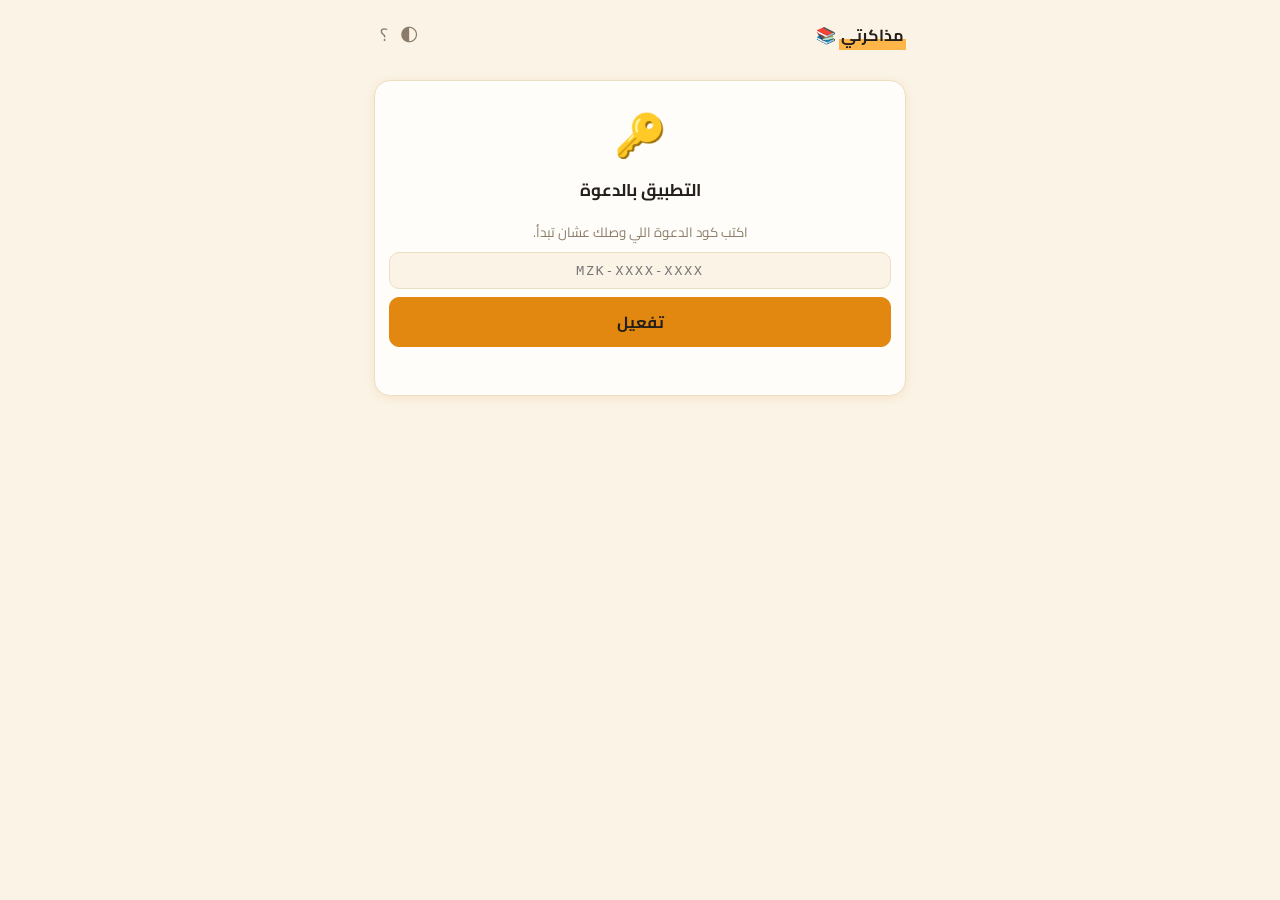
==== index.html @ 4771f520 "Rename index-10-fixed2-corrected.html to index.html" ====
<!DOCTYPE html><html lang="ar" dir="rtl"><head><meta charset="utf-8">
<meta name="viewport" content="width=device-width, initial-scale=1, viewport-fit=cover">
<title>مذاكرتي</title>
<link href="https://fonts.googleapis.com/css2?family=Cairo:wght@400;700;900&display=swap" rel="stylesheet">
<style>
:root{--bg:#faf3e6;--cd:#fffdf9;--tx:#241f1a;--mu:#8a7c68;--pr:#e2870f;--pr2:#ffb648;--pt:#241f1a;--am:#c2410c;--ok:#2f8f3e;--bad:#d43d3d;--bd:#ecdfc4;--shd:rgba(226,135,15,.14);box-sizing:border-box;padding-top:env(safe-area-inset-top,0px);padding-bottom:env(safe-area-inset-bottom,0px)}
@media(prefers-color-scheme:dark){:root:not([data-theme="light"]){--bg:#171310;--cd:#231d17;--tx:#f5ecdc;--mu:#b3a48c;--pr:#ffb648;--pr2:#ffd08a;--pt:#221806;--am:#ffb648;--ok:#4ade80;--bad:#f4726f;--bd:#392e22;--shd:rgba(255,182,72,.12)}}
:root[data-theme="dark"]{--bg:#171310;--cd:#231d17;--tx:#f5ecdc;--mu:#b3a48c;--pr:#ffb648;--pr2:#ffd08a;--pt:#221806;--am:#ffb648;--ok:#4ade80;--bad:#f4726f;--bd:#392e22;--shd:rgba(255,182,72,.12)}
html{scroll-padding-top:env(safe-area-inset-top,0px)}
*{box-sizing:border-box}
body{margin:0;background:var(--bg);color:var(--tx);font-family:Cairo,system-ui,sans-serif;padding:14px 14px 84px;max-width:560px;margin-inline:auto}
h1{font-size:24px;font-weight:900;margin:0}h2{font-size:17px;margin:0 0 10px;font-weight:700}
.c{background:var(--cd);border:1px solid var(--bd);border-radius:16px;padding:14px;margin-bottom:12px;box-shadow:0 2px 10px var(--shd)}
input,select,textarea{width:100%;font:inherit;color:var(--tx);background:var(--bg);border:1px solid var(--bd);border-radius:10px;padding:10px;margin-bottom:8px}
textarea{min-height:60px}
button{font:inherit;cursor:pointer;border:1px solid var(--bd);background:var(--bg);color:var(--tx);border-radius:10px;padding:9px 14px}
button.pr{background:var(--pr);color:var(--pt);border-color:var(--pr);font-weight:700;width:100%}
button.sec{background:var(--bg);color:var(--tx);border-color:var(--pr);font-weight:700;width:100%}
button.ok{color:var(--ok)}button.bad{color:var(--bad)}
.ch.on{background:var(--pr);color:var(--pt)}
.row{display:flex;gap:8px;flex-wrap:wrap;margin:8px 0}
.r{display:flex;align-items:center;gap:10px;padding:8px 0;border-bottom:1px solid var(--bd)}
.r>div{flex:1}.r small{display:block;color:var(--mu)}
.r input[type=checkbox]{width:22px;height:22px;margin:0}
.dn b{text-decoration:line-through;color:var(--mu)}
.x{border:0;background:none;color:var(--mu);padding:4px 8px}
.warn{border-color:var(--am)}
.warn b{color:var(--am)}
.big{font-size:64px;font-weight:900;text-align:center;font-variant-numeric:tabular-nums;margin:6px 0}
.big2{font-size:26px;letter-spacing:2px;margin:8px 0}
small{color:var(--mu)}
.g{display:grid;grid-template-columns:1fr 1fr;gap:10px;text-align:center}
.g big{display:block;font-size:30px;font-weight:900}
.bars{display:flex;align-items:flex-end;gap:6px;height:100px;margin-top:8px}
.bars i{flex:1;background:var(--pr);border-radius:5px 5px 0 0;min-height:3px}
.bars2{display:flex;gap:6px;text-align:center}.bars2 span{flex:1;font-size:12px;color:var(--mu)}
.bar{height:8px;background:var(--bd);border-radius:6px;overflow:hidden;margin:6px 0}.bar i{display:block;height:100%;background:var(--pr)}
details{margin:6px 0}p{margin:6px 0}
nav{position:fixed;bottom:0;left:0;right:0;display:flex;background:var(--cd);border-top:1px solid var(--bd);padding-bottom:env(safe-area-inset-bottom,0px);z-index:5}
nav button{flex:1;border:0;border-radius:0;background:none;padding:12px 0 10px;color:var(--mu);font-size:12px}
nav button.on{color:var(--pr);font-weight:700}
header{position:sticky;top:env(safe-area-inset-top,0px);z-index:4;background:var(--bg);padding-top:6px;margin-bottom:10px}
.mark{background:linear-gradient(transparent 62%,var(--pr2) 62%);padding:0 2px}
.hd{display:flex;align-items:center;gap:10px}
.lvl{width:38px;height:38px;border-radius:11px;background:linear-gradient(160deg,var(--pr),var(--pr2));color:var(--pt);display:flex;align-items:center;justify-content:center;font-weight:900;font-size:15px;flex-shrink:0}
.xpwrap{flex:1;min-width:0}
.xpbar{height:7px;background:var(--bd);border-radius:6px;overflow:hidden;margin-top:3px}
.xpbar i{display:block;height:100%;background:linear-gradient(90deg,var(--pr),var(--pr2))}
.flame{font-weight:900;color:var(--am);white-space:nowrap;font-size:13px}
.qbtn{border:0;background:none;color:var(--mu);padding:6px;font-size:18px;line-height:1}
.lb{display:flex;align-items:center;gap:10px;padding:9px 0;border-bottom:1px solid var(--bd)}
.lb b.rk{width:22px;text-align:center;color:var(--mu);font-weight:900;flex-shrink:0}
.lb.me{background:var(--shd);margin:0 -14px;padding-inline:14px;border-radius:10px}
.code{font-family:monospace;font-size:22px;letter-spacing:4px;font-weight:900;text-align:center;background:var(--bg);border:1px dashed var(--bd);border-radius:10px;padding:10px}
.toast{position:fixed;bottom:78px;left:50%;transform:translateX(-50%);background:var(--tx);color:var(--bg);padding:8px 16px;border-radius:20px;font-size:13px;font-weight:700;z-index:9;pointer-events:none}
.g3{display:grid;grid-template-columns:repeat(3,1fr);gap:8px;text-align:center}
.g3 b{display:block;font-size:24px;font-weight:900}
.cx{font-family:monospace;font-weight:900;letter-spacing:1px;direction:ltr;unicode-bidi:isolate}
.bdg{display:inline-block;font-size:12px;padding:1px 8px;border-radius:10px;border:1px solid var(--bd);font-weight:700}
.rowb{display:flex;gap:6px;flex-wrap:wrap;margin-top:6px}
.rowb button{padding:6px 10px;font-size:13px}
</style></head><body>
<header><div class="hd" style="justify-content:space-between"><b id="ttl" onclick="admTap()" style="font-size:16px;user-select:none;-webkit-user-select:none;touch-action:manipulation"><span class="mark">مذاكرتي</span> 📚</b><div><button class="qbtn" id="thb" onclick="toggleTheme()">🌓</button><button class="qbtn" onclick="stopTest();tab='help';render()">؟</button></div></div></header>
<div id="v"></div>
<nav><button data-t="today">النهاردة</button><button data-t="mat">موادي</button><button data-t="mist">الحفظ</button><button data-t="stats">إحصائياتي</button></nav>
<script>
const K='mozakarty';
function normState(x){
  if(!x||typeof x!=='object') x={};
  ['tasks','mist','sess','cards','lec','dk'].forEach(k=>{if(!Array.isArray(x[k]))x[k]=[]});
  ['slog','tch','sb'].forEach(k=>{if(!x[k]||typeof x[k]!=='object'||Array.isArray(x[k]))x[k]={}});
  if(!x.sl||typeof x.sl!=='object')x.sl={h:8,w:Array(7).fill('06:30')};
  if(!Array.isArray(x.sl.w)||x.sl.w.length!==7)x.sl.w=Array(7).fill('06:30');
  x.sl.h=Math.max(1,Math.min(24,+x.sl.h||8));
  x.sess=x.sess.map(v=>({d:v&&v.d||'',min:Math.max(0,+((v&&v.min)||0)),s:v&&v.s||''}));
  if(x.sw&&typeof x.sw!=='object')delete x.sw;
  if(x.sw){x.sw.st=+x.sw.st||Date.now();x.sw.acc=Math.max(0,+x.sw.acc||0);x.sw.p=x.sw.p?1:0;x.sw.s=x.sw.s||'';x.sw.d=x.sw.d||''}
  x.goal=Math.max(0,+x.goal||0);
  delete x.xp;
  return x;
}
let S=null;
try{S=normState(JSON.parse(localStorage.getItem(K)))}catch(e){}
S=S||{tasks:[],mist:[],sess:[],cap:120};
if(!S.bu){if(S.bm)S.bm*=60;S.bu=1}S.cards=S.cards||[];S.dk=S.dk||[];if(S.cards.length){S.dk.push({id:Date.now(),n:'بطاقاتي القديمة',cards:S.cards});S.cards=[]}S.lec=S.lec||[];S.tch=S.tch||{};S.expl=S.expl||[];S.slog=S.slog||{};S.sl=S.sl||{h:8,w:Array(7).fill('06:30')};
const save=()=>{try{localStorage.setItem(K,JSON.stringify(S))}catch(e){}cloudPush()};
const $=i=>document.getElementById(i);
const day=(d=new Date())=>new Date(d.getTime()-d.getTimezoneOffset()*6e4).toISOString().slice(0,10);
const add=(s,n)=>{const d=new Date(s+'T12:00');d.setDate(d.getDate()+n);return day(d)};
const esc=s=>String(s).replace(/[&<>"]/g,c=>({'&':'&amp;','<':'&lt;','>':'&gt;','"':'&quot;'}[c]));
const fmt=s=>[Math.floor(s/3600),Math.floor(s/60)%60,s%60].map(x=>String(x).padStart(2,'0')).join(':');
const T=day();let tab='today',dur=1500,run=null,iv=null;
const mins=d=>S.sess.filter(x=>x.d==d).reduce((a,x)=>a+x.min,0);
const curStreak=()=>{let st=0,d=mins(T)?T:add(T,-1);while(mins(d)){st++;d=add(d,-1)}return st};
const weekMin=()=>[...Array(7)].reduce((a,_,i)=>a+mins(add(T,-i)),0);
function paintHeader(){const tb=$('thb');if(tb)tb.textContent=S.theme==='dark'?'☀️':(S.theme==='light'?'🌙':'🌓')}
function applyTheme(){if(S.theme)document.documentElement.setAttribute('data-theme',S.theme);else document.documentElement.removeAttribute('data-theme')}
function toggleTheme(){const dk=matchMedia('(prefers-color-scheme: dark)').matches,cur=S.theme||(dk?'dark':'light');S.theme=cur==='dark'?'light':'dark';save();applyTheme();paintHeader()}
const bk='';

const row=t=>`<div class="r ${t.done?'dn':''}"><input type="checkbox" ${t.done?'checked':''} onchange="tg(${t.id})"><div><b>${t.df==3?'🔥 ':''}${esc(t.n)}</b><small>${esc(t.s||'')}${t.min?' • '+t.min+' د':''}${t.date!=T?' • '+t.date:''}</small></div><button class="x" onclick="dl(${t.id})">✕</button></div>`;

let stid='',fmsg='',wz=0;
const rw=t=>`<div class="r ${t.done?'dn':''}"><input type="checkbox" ${t.done?'checked':''} onchange="tg(${t.id})"><div><b>${esc(t.n)}</b><small>${esc(t.s||'')}${t.date!=T?' • '+t.date:''}</small></div>${!t.done&&!run&&!S.sw?`<button onclick="stid=${t.id};go()">▶</button>`:''}<button class="x" onclick="dl(${t.id})">✕</button></div>`;
function vToday(){
 const LT=lecDue(),td=S.tasks.filter(t=>t.date==T).sort((a,b)=>(a.done-b.done)),todo=td.filter(t=>!t.done),od=S.tasks.filter(t=>!t.done&&t.date<T).length,up=S.tasks.filter(t=>!t.done&&t.date>T).sort((a,b)=>a.date.localeCompare(b.date)),tw=new Date().getDay();
 const rC=565.48,rLeft=run?Math.max(0,(run.p?run.left:run.end-Date.now())/1e3):0,rFrac=run?Math.min(1,Math.max(0,1-rLeft/run.tot)):0,rOff=rC*rFrac;
 const tm=run?`<div class="c" style="text-align:center"><div style="position:relative;width:200px;height:200px;margin:0 auto"><svg width="200" height="200" viewBox="0 0 200 200" style="transform:rotate(-90deg)"><circle cx="100" cy="100" r="90" fill="none" stroke="var(--bd)" stroke-width="12"/><circle id="pr" cx="100" cy="100" r="90" fill="none" stroke="var(--pr)" stroke-width="12" stroke-linecap="round" stroke-dasharray="565.48" stroke-dashoffset="${rOff}" style="transition:stroke-dashoffset .3s linear"/></svg><div class="big" id="tm" style="font-size:40px;position:absolute;inset:0;display:flex;align-items:center;justify-content:center">${fmt(Math.max(0,Math.ceil(rLeft)))}</div></div><p id="fm" style="text-align:center"><small>${run.p?'متوقف مؤقتاً ⏸':run.brk?'استرح شوية ☕':'ركز في جلستك 📚'}</small></p>${run.brk&&fmsg?`<div style="text-align:center">${fmsg}</div>`:''}<div class="row"><button class="pr" style="flex:1" onclick="pz()">${run.p?'▶ إكمال':'⏸ إيقاف مؤقت'}</button><button class="pr" style="flex:1" onclick="dn2()">✅ انتهيت</button></div></div>`:fmsg?`<div class="c"><p id="fm" style="text-align:center">${fmsg}</p><button style="width:100%" onclick="cm()">إغلاق</button></div>`:'';
 return (S.sw?vSw():tm)+vGoal()+(run||S.sw?'':`<div class="c" style="text-align:center"><h2>مطلوب منك النهاردة</h2><div class="big">${todo.length}</div><small>درس${LT.length?' + '+LT.length+' محاضرة':''}</small>${todo.length||LT.length?'<button class="pr" style="margin-top:10px" onclick="sb()">ابدأ ▶</button>':'<p>🎉 خلّصت كل دروس النهاردة</p>'}${durUI()}${swStartUI()}</div>`)
 +(LT.length?vLecToday(LT):'')+(od?`<div class="c warn"><b>⚠️ عندك ${od} درس متأخر</b><div class="row"><button onclick="tab='mat';render()">افتح موادي</button></div></div>`:'')
 +`<div class="c"><h2>دروس النهاردة</h2>${td.map(rw).join('')||'<p><small>مفيش دروس النهاردة.</small></p>'}</div>`
 +(up.length?`<details class="c"><summary><b>الجاي (${up.length})</b></summary>${up.map(rw).join('')}</details>`:'')
 +`<details class="c"><summary><b>➕ ضيف درس</b></summary><input id="n" placeholder="اسم الدرس"><input id="s" placeholder="المادة"><input id="dt" type="date" value="${T}"><button class="pr" onclick="at()">ضيف</button></details>`
 +`<div class="c"><small>🌙 نام الليلة الساعة</small> <b>${t12(bt(S.sl.w[tw],S.sl.h))}</b></div>`}
function sb(){const t=S.tasks.filter(x=>x.date==T&&!x.done)[0];stid=t?t.id:'';go()}
function cm(){stopAlarm();fmsg='';render()}
function vWiz(){
 const n=bkl().length;let t,b;
 if(wz==0){t=vImp()+(n?`<p>اتضاف ${n} درس متأخر ✓</p>`:'')+`<button class="pr" onclick="wz=${n?1:2};render()">${n?'التالي':'معنديش تراكمات، كمّل'}</button>`}
 else if(wz==1)t=`<div class="c"><h2>عايز تخلّصهم في كام يوم؟</h2><p>عندك ${n} درس متأخر.</p><input id="pn" type="number" min="1" max="30" value="7"><button class="pr" onclick="w1()">التالي</button></div>`;
 else t='<div class="c"><h2>بتصحى الساعة كام؟</h2><input id="wk" type="time" value="06:30"><button class="pr" onclick="w2()">خلّصت، يلا نبدأ</button></div>';
 return `<div class="c"><h2>أهلاً بيك 👋</h2><small>خطوة ${wz+1} من 3</small></div>${t}<button style="width:100%" onclick="hs()">تخطّي</button>`}
function w1(){mp();cf();wz=2;render()}
function w2(){const v=$('wk').value||'06:30';S.sl.w=Array(7).fill(v);hs()}
function hs(){S.seen=1;save();tab='today';render()}
function vStats(){
 const wk=[...Array(7)].map((_,i)=>{const d=add(T,i-6);return[d,mins(d)]}),mx=Math.max(...wk.map(w=>w[1]),1);
 const st=curStreak(),by={};S.sess.forEach(x=>{const k=x.s||'مذاكرة حرة';by[k]=(by[k]||0)+x.min});
 return `${wr()}<div class="c g"><div><big>${mins(T)}</big><small>دقيقة النهاردة</small></div><div><big style="color:var(--am)">🔥${st}</big><small>أيام متواصلة</small></div></div>
 ${vUserProfile()}
 <div class="c"><b>آخر 7 أيام (بالدقايق)</b><div class="bars">${wk.map(w=>`<i style="height:${w[1]/mx*100}%"></i>`).join('')}</div><div class="bars2">${wk.map(w=>`<span>${w[1]}</span>`).join('')}</div></div>
 <div class="c"><b>حسب المادة</b>${Object.entries(by).map(([k,v])=>`<div class="r"><div>${esc(k)}</div><span>${v} د</span></div>`).join('')||'<p><small>ابدأ جلسة مذاكرة وهتظهر بياناتك هنا.</small></p>'}</div>`}

document.addEventListener('visibilitychange',()=>{if(document.hidden)stopTest()});
function render(){if(gater())return;snap();if(S.sw&&!swIv)swRun();
 document.querySelectorAll('nav button').forEach(b=>b.classList.toggle('on',b.dataset.t==tab));
 $('v').innerHTML=({today:vToday,mat:vMat,plan:vPlan,mist:vMem,stats:()=>vStats()+'<details class="c"><summary><b>🌙 جدول النوم</b></summary>'+vSleep()+'</details><details class="c"><summary><b>🔔 نغمة التنبيه</b></summary>'+vRing()+'</details><details class="c"><summary><b>☁️ المزامنة والنسخ الاحتياطي</b></summary>'+vSync()+'</details>'+vKey(),help:vHelp,wiz:vWiz})[tab]();
 paintHeader();
}
document.querySelector('nav').onclick=e=>{const t=e.target.dataset.t;if(t){stopTest();tab=t;render()}};

function at(){const n=$('n').value.trim();if(!n)return;const me=$('m'),de=$('df');S.tasks.push({id:Date.now(),n,s:$('s').value.trim(),min:me?+me.value||30:30,date:$('dt').value||T,df:de?+de.value:0,done:false});save();render()}
function tg(id){const t=S.tasks.find(x=>x.id==id);t.done=!t.done;save();render()}
function dl(id){S.tasks=S.tasks.filter(x=>x.id!=id);save();render()}
function go(){if(run||S.sw)return;stopAlarm();stopTest();fmsg='';try{AC=AC||new (window.AudioContext||window.webkitAudioContext)();AC.resume()}catch(e){}
 run={end:Date.now()+dur*1e3,tot:dur,tid:stid};startAud(dur,0);iv=setInterval(tick,500);render()}
function tick(){if(!run)return;const l=Math.ceil((run.end-Date.now())/1e3);if(l<=0){fin();return}const e=$('tm');if(e)e.textContent=fmt(l);const p=$('pr');if(p)p.style.strokeDashoffset=565.48*Math.min(1,Math.max(0,1-Math.max(0,(run.end-Date.now())/1e3)/run.tot))}
function fin(){const bg=NAT&&document.hidden;clearInterval(iv);stopAud(bg);if(run.brk){run=null;fmsg='⏰ الراحة خلصت. جاهز تبدأ جلسة تانية؟'+nxt();render();if(!bg)startAlarm('s');return}
 const sv=recS(run.tot);run=null;
 fmsg=(sv?'⏰ خلصت الجلسة.':'⏰ خلصت. الجلسة قصيرة أوي ومتسجلتش في إحصائياتك، جرب مدة أطول.')+' جاهز للراحة؟ '+bkb();render();if(!bg)startAlarm('b')}
function recS(el){const t=S.tasks.find(x=>x.id==run.tid);if(el<30)return 0;S.sess.push({d:T,min:Math.max(1,Math.round(el/60)),s:t?t.s:''});if(S.sess.length>500)S.sess=S.sess.slice(-500);return 1}

function se(v){S.exam=v;save();render()}
/* ===== الستوب ووتش (عدّاد تصاعدي) ===== */
let swsv='',swIv=null,gcu=0,ged=0,lgm=-1;
const swEl=()=>S.sw?(S.sw.acc+(S.sw.p?0:Date.now()-S.sw.st)):0;
function swRun(){clearInterval(swIv);swIv=setInterval(swTick,500)}
function swRel(){try{if(WL){WL.release();WL=null}}catch(e){}}
function swGo(){if(run||S.sw)return;stopAlarm();stopTest();fmsg='';
 S.sw={st:Date.now(),acc:0,p:0,s:swsv,d:day()};lgm=-1;save();swRun();
 try{navigator.wakeLock&&navigator.wakeLock.request('screen').then(x=>WL=x).catch(()=>{})}catch(e){}
 render()}
function swPz(){const w=S.sw;if(!w)return;if(w.p){w.st=Date.now();w.p=0}else{w.acc+=Date.now()-w.st;w.p=1}save();render()}
function swEnd(){const w=S.sw;if(!w)return;const el=swEl()/1e3;clearInterval(swIv);swIv=null;S.sw=null;lgm=-1;swRel();
 let sv=0;if(el>=30){S.sess.push({d:w.d||day(),min:Math.max(1,Math.round(el/60)),s:w.s||''});if(S.sess.length>500)S.sess=S.sess.slice(-500);sv=1}
 fmsg=(sv?'✅ خلصت. ذاكرت '+fd(el)+' واتسجلت في إحصائياتك.':'✅ خلصت. الجلسة قصيرة أوي (أقل من 30 ثانية) ومتسجلتش في إحصائياتك.')+' جاهز للراحة؟ '+bkb();
 save();render()}
function swTick(){if(!S.sw){clearInterval(swIv);swIv=null;return}
 const el=swEl()/1e3,e=$('tm');if(e)e.textContent=fmt(Math.floor(el));
 const p=$('pr');if(p)p.style.strokeDashoffset=565.48*(1-(el%3600)/3600);
 const gm=Math.floor(el/60);if(gm!==lgm){lgm=gm;const g=$('gc');if(g&&!ged&&!gcu)g.innerHTML=goalInner()}}
function vSw(){const w=S.sw,el=swEl()/1e3,fr=(el%3600)/3600;
 return `<div class="c" style="text-align:center"><div style="position:relative;width:200px;height:200px;margin:0 auto"><svg width="200" height="200" viewBox="0 0 200 200" style="transform:rotate(-90deg)"><circle cx="100" cy="100" r="90" fill="none" stroke="var(--bd)" stroke-width="12"/><circle id="pr" cx="100" cy="100" r="90" fill="none" stroke="var(--pr)" stroke-width="12" stroke-linecap="round" stroke-dasharray="565.48" stroke-dashoffset="${565.48*(1-fr)}" style="transition:stroke-dashoffset .3s linear"/></svg><div class="big" id="tm" style="font-size:36px;position:absolute;inset:0;display:flex;align-items:center;justify-content:center">${fmt(Math.floor(el))}</div></div><p style="text-align:center"><small>${w.p?'متوقف مؤقتاً ⏸':'⏱ عدّاد مفتوح • '+(w.s?esc(w.s):'مذاكرة حرة')}</small></p><div class="row"><button class="pr" style="flex:1" onclick="swPz()">${w.p?'▶ إكمال':'⏸ إيقاف مؤقت'}</button><button class="pr" style="flex:1" onclick="swEnd()">✅ انتهيت</button></div></div>`}
function swStartUI(){const ks=Object.keys(S.sb||{});if(swsv&&!ks.includes(swsv))swsv='';
 return `<div style="margin-top:12px;padding-top:12px;border-top:1px solid var(--bd)"><small>أو ذاكر من غير مدة محددة:</small>${ks.length?`<select onchange="swsv=this.value" style="margin-top:6px"><option value="">مذاكرة حرة</option>${ks.map(k=>`<option value="${esc(k)}" ${swsv==k?'selected':''}>${esc(k)}</option>`).join('')}</select>`:''}<button class="sec" style="margin-top:6px" onclick="swGo()">⏱ مذاكرة حرة (عدّاد تصاعدي)</button></div>`}
/* ===== الهدف اليومي ===== */
const fh=m=>{m=Math.max(0,Math.round(m));const h=Math.floor(m/60),r=m%60,hs=h==1?'ساعة':h==2?'ساعتين':h>=3&&h<=10?h+' ساعات':h+' ساعة';return h&&r?hs+' و'+r+' دقيقة':h?hs:r+' دقيقة'};
const gdone=()=>mins(T)+(S.sw?Math.floor(swEl()/6e4):0);
function sg(v){S.goal=Math.max(0,Math.round(+v||0));S.gq=1;ged=0;gcu=0;save();render()}
function sgc(){const m=Math.round((+$('gh').value||0)*60+(+$('gmn').value||0));sg(Math.min(m,960))}
function goalInner(){const g=S.goal||0,d=gdone();
 if(gcu)return `<h2>🎯 تخصيص الهدف</h2><div class="row"><input id="gh" type="number" min="0" max="16" placeholder="ساعات" value="${g?Math.floor(g/60):''}" style="width:90px;margin:0"><input id="gmn" type="number" min="0" max="59" placeholder="دقايق" value="${g%60||''}" style="width:90px;margin:0"></div><div class="row"><button class="pr" style="flex:1" onclick="sgc()">حفظ</button><button style="flex:1" onclick="gcu=0;render()">رجوع</button></div>`;
 if(ged||(!g&&!S.gq))return `<h2>🎯 ${g?'غيّر هدفك اليومي':'هل تريد تحديد هدف لليوم؟'}</h2><div class="row">${[2,4,6].map(h=>`<button class="ch ${g==h*60?'on':''}" onclick="sg(${h*60})">${h} س</button>`).join('')}<button class="ch" onclick="gcu=1;render()">تخصيص</button>${g?'<button class="bad" onclick="sg(0)">إلغاء الهدف</button>':'<button onclick="sg(0)">تخطي</button>'}</div>${ged?'<button style="width:100%" onclick="ged=0;render()">رجوع</button>':'<small>هيتحفظ ويتكرر كل يوم، وتقدر تغيّره في أي وقت.</small>'}`;
 if(!g)return `<div class="r" style="border:0;padding:0"><div>🎯 مفيش هدف يومي</div><button onclick="ged=1;render()">حدد هدف</button></div>`;
 const rm=Math.max(0,g-d),pc=Math.min(100,d/g*100);
 return `<div class="r" style="border:0;padding:0"><div><b>🎯 هدف اليوم: ${fh(g)}</b></div><button onclick="ged=1;render()">تغيير</button></div><div class="bar"><i style="width:${pc}%"></i></div><p>✅ أنجزت: <b>${fh(d)}</b></p><p>${rm?'⏳ المتبقي: <b>'+fh(rm)+'</b>':'🎉 حققت هدفك! كمّل لو عايز تزود.'}</p>`}
function vGoal(){return `<div class="c" id="gc">${goalInner()}</div>`}
function brk(sec){stopAlarm();stopTest();sec=sec||300;fmsg='';run={end:Date.now()+sec*1e3,tot:sec,brk:1};startAud(0,sec);iv=setInterval(tick,500);render()}
let sub='cards',fcs=0;
const ORD=[6,0,1,2,3,4,5],NM=['الأحد','الاثنين','الثلاثاء','الأربعاء','الخميس','الجمعة','السبت'];
const bt=(w,h)=>{const[a,b]=w.split(':').map(Number);const m=((a*60+b-Math.round(h*60)-15)%1440+1440)%1440;return String(Math.floor(m/60)).padStart(2,'0')+':'+String(m%60).padStart(2,'0')};
const t12=q=>{const[a,b]=q.split(':').map(Number);return (a%12||12)+':'+String(b).padStart(2,'0')+(a<12?' ص':' م')};
function vMem(){return `<div class="row">${[['cards','ملفات الحفظ'],['exam','امتحان']].map(([k,n])=>`<button class="ch ${sub==k?'on':''}" onclick="sub='${k}';render()">${n}</button>`).join('')}</div>`+({cards:vCards,exam:vExam})[sub]()}
let dk=0,Q=null,darm=0,led=0,ted=0;
const D=()=>S.dk.find(d=>d.id==dk),shf=a=>{a=a.slice();for(let i=a.length-1;i>0;i--){const j=Math.floor(Math.random()*(i+1));[a[i],a[j]]=[a[j],a[i]]}return a};
function vCards(){
 if(Q)return vQuiz();
 const d=D();
 if(!d)return `<div class="c"><h2>ملفات الحفظ</h2>${S.dk.map(x=>`<div class="r"><div><b>${esc(x.n)}</b><small>${x.cards.length} بطاقة • ${x.cards.filter(c=>c.nx<=T).length} للمراجعة</small></div><button onclick="dk=${x.id};fcs=0;render()">افتح</button></div>`).join('')||'<p><small>لسه مفيش ملفات. اعمل أول ملف.</small></p>'}</div><div class="c"><b>➕ ملف جديد</b><input id="dn" placeholder="اسم الملف (مثلاً: قوانين الفيزياء)"><button class="pr" onclick="nd()">اعمل الملف</button></div>`;
 const due=d.cards.filter(c=>c.nx<=T),c=due[0];
 return `<button style="margin-bottom:10px" onclick="dk=0;render()">← كل الملفات</button><div class="c"><h2>${esc(d.n)}</h2><small>${d.cards.length} بطاقة • ${due.length} للمراجعة النهاردة</small>${c?`<div class="big2" style="text-align:center;font-size:22px">${esc(c.f)}</div>${fcs?`<div class="c" style="background:var(--bg)">${esc(c.b)}</div><div class="row"><button class="ok" onclick="rc(${c.id},1)">عرفتها ✓</button><button class="bad" onclick="rc(${c.id},0)">لسه ✗</button></div>`:'<button class="pr" onclick="fcs=1;render()">اكشف الإجابة</button>'}`:'<p><small>مفيش بطاقات للمراجعة النهاردة 👌</small></p>'}</div>
 <div class="c"><b>➕ بطاقة جديدة</b><textarea id="cf" placeholder="الوش: سؤال أو مصطلح أو قانون"></textarea><textarea id="cb" placeholder="الضهر: الإجابة"></textarea><button class="pr" onclick="ac()">احفظ البطاقة</button></div>
 ${d.cards.length?`<div class="c"><b>📝 اختبار على الملف</b><div class="row"><small>عدد الأسئلة:</small><input id="qn" type="number" min="1" max="${d.cards.length}" value="${Math.min(10,d.cards.length)}" style="width:80px;margin:0"><small>من ${d.cards.length}</small></div><div class="row"><button class="pr" style="flex:1" onclick="qs(0)">أقيّم نفسي</button>${d.cards.length>=4?'<button class="pr" style="flex:1" onclick="qs(1)">اختيارات</button>':''}</div></div><details class="c"><summary><b>كل البطاقات (${d.cards.length})</b></summary>${d.cards.map(x=>`<div class="r"><div>${esc(x.f)}<small>${esc(x.b)}</small></div><button class="x" onclick="dc(${x.id})">✕</button></div>`).join('')}</details>`:''}
 <button class="bad" style="width:100%" onclick="dd()">${darm?'متأكد؟ اضغط تاني':'🗑 احذف الملف'}</button>`}
function nd(){const n=$('dn').value.trim();if(!n)return;const d={id:uid(),n,cards:[]};S.dk.push(d);dk=d.id;save();render()}
function ac(){const f=$('cf').value.trim();if(!f)return;D().cards.push({id:uid(),f,b:$('cb').value.trim(),st:0,nx:T});save();render()}
function rc(id,ok){const c=D().cards.find(x=>x.id==id);c.st=ok?Math.min(c.st+1,4):0;c.nx=ok?add(T,[1,3,7,14,30][c.st]):add(T,1);fcs=0;save();render()}
function dc(id){const d=D();d.cards=d.cards.filter(x=>x.id!=id);save();render()}
function dd(){if(!darm){darm=1;render();setTimeout(()=>{if(darm){darm=0;render()}},4000);return}S.dk=S.dk.filter(x=>x.id!=dk);dk=0;darm=0;save();render()}
const nz=t=>String(t).replace(/[\u064B-\u065F\u0640]/g,'').replace(/[أإآ]/g,'ا').replace(/ى/g,'ي').replace(/ة/g,'ه').replace(/\s+/g,' ').trim().toLowerCase();
const qc=()=>{const x=Q.it[Q.i],d=S.dk.find(y=>y.id==x.d);return[d,d.cards.find(c=>c.id==x.c),x]};
function qgo(it,pool){Q={it,pool,i:0,ok:0,bad:[],step:0};qo()}
function qs(mc){const d=D(),n=Math.max(1,Math.min(d.cards.length,+$('qn').value||1));qgo(shf(d.cards).slice(0,n).map(c=>({d:d.id,c:c.id,t:mc?'mc':'s'})),d.cards.map(c=>c.b).filter(Boolean))}
function qo(){const[d,c,x]=qc();if(x.t=='mc')Q.o=shf(shf([...new Set(Q.pool.filter(b=>b!=c.b))]).slice(0,3).concat([c.b]));render()}
function qrec(ok){const[d,c,x]=qc();if(ok){Q.ok++;c.st=Math.min(c.st+1,4);c.nx=add(T,[1,3,7,14,30][c.st])}else{Q.bad.push(x);c.st=0;c.nx=T}save()}
function qm(v){const[d,c]=qc();Q.pick=v;Q.fb=Q.o[v]===c.b;qrec(Q.fb);Q.step=2;render()}
function qrev(){Q.step=1;render()}
function qwd(){const[d,c]=qc();Q.ans=$('qw').value.trim();if(Q.ans&&nz(Q.ans)===nz(c.b)){Q.fb=1;qrec(1);Q.step=2}else Q.step=1;render()}
function qg(ok){qrec(ok);qx()}
function qx(){Q.i++;Q.step=0;if(Q.i>=Q.it.length){Q.done=1;render()}else qo()}
function qrv(){const u=[...new Set(Q.bad.map(x=>x.d))];dk=u.length==1?u[0]:0;sub='cards';Q=null;fcs=0;render()}
function vQuiz(){
 if(Q.done)return `<div class="c"><h2>نتيجتك</h2><div class="big">${Q.ok}/${Q.it.length}</div>${Q.bad.length?`<p>غلطت في ${Q.bad.length} سؤال، واتحطوا في المراجعة النهاردة:</p>${Q.bad.map(x=>{const d=S.dk.find(y=>y.id==x.d),c=d.cards.find(y=>y.id==x.c);return `<div class="r"><div>${esc(c.f)}<small>${esc(c.b)} • ${esc(d.n)}</small></div></div>`}).join('')}<button class="pr" onclick="qrv()">راجع الغلط دلوقتي</button>`:'<p>🎉 جاوبت كله صح!</p>'}<button style="width:100%;margin-top:8px" onclick="Q=null;render()">خلصت</button></div>`;
 const[d,c,x]=qc(),nx=`<button class="pr" onclick="qx()">${Q.i+1>=Q.it.length?'النتيجة':'التالي'}</button>`,bx=`<div class="c" style="background:var(--bg)">${esc(c.b)}</div>`;let b;
 if(x.t=='mc')b=Q.step==0?Q.o.map((o,k)=>`<button style="width:100%;margin-top:8px;text-align:right" onclick="qm(${k})">${esc(o)}</button>`).join(''):`<p>${Q.fb?'✅ صح':'❌ غلط. الإجابة الصح:'}</p>${Q.fb?'':bx}${nx}`;
 else if(x.t=='s')b=Q.step==0?'<button class="pr" onclick="qrev()">اعرض الإجابة</button>':`${bx}<div class="row"><button class="ok" onclick="qg(1)">جاوبت صح ✓</button><button class="bad" onclick="qg(0)">غلط ✗</button></div>`;
 else b=Q.step==0?'<textarea id="qw" placeholder="اكتب إجابتك"></textarea><button class="pr" onclick="qwd()">تأكيد</button>':Q.step==2?`<p>✅ إجابتك مطابقة</p>${nx}`:`<p><small>إجابتك:</small> ${esc(Q.ans||'—')}</p>${bx}<small>قارن بنفسك:</small><div class="row"><button class="ok" onclick="qg(1)">إجابتي صح ✓</button><button class="bad" onclick="qg(0)">غلط ✗</button></div>`;
 return `<div class="c"><small>${esc(d.n)} • سؤال ${Q.i+1} من ${Q.it.length} • ${x.t=='mc'?'اختيار':x.t=='w'?'كتابة':'قيّم نفسك'}</small><div class="big2" style="text-align:center;font-size:22px">${esc(c.f)}</div>${b}<button style="width:100%;margin-top:8px" onclick="Q=null;render()">إنهاء الاختبار</button></div>`}
let EX={};
function vExam(){
 if(Q)return vQuiz();
 if(!S.dk.length)return '<div class="c"><p><small>اعمل ملف بطاقات الأول من "ملفات الحفظ".</small></p></div>';
 return `<div class="c"><h2>📝 امتحان</h2><small>اختار الملفات اللي عايز الامتحان منها:</small>${S.dk.map(d=>`<label class="r"><input type="checkbox" id="xk${d.id}" ${EX[d.id]===0?'':'checked'} onchange="EX[${d.id}]=this.checked?1:0"><div>${esc(d.n)}<small>${d.cards.length} بطاقة</small></div></label>`).join('')}<div class="row"><div style="flex:1"><small>أسئلة اختيار</small><input id="xmc" type="number" min="0" value="5" style="margin:0"></div><div style="flex:1"><small>أسئلة كتابة</small><input id="xw" type="number" min="0" value="5" style="margin:0"></div></div><small>الأسئلة بتتوزع بالتساوي على الملفات اللي اخترتها، وبتتخلط.</small><button class="pr" style="margin-top:8px" onclick="xgo()">ابدأ الامتحان</button><p id="xm"></p></div>`}
function xgo(){
 const ds=S.dk.filter(d=>{const e=$('xk'+d.id);return e&&e.checked}),m=Math.max(0,+$('xmc').value||0),w=Math.max(0,+$('xw').value||0),n=m+w,tot=ds.reduce((a,d)=>a+d.cards.length,0);
 if(!ds.length||!n){$('xm').textContent='اختار ملف وحدد عدد الأسئلة.';return}
 if(n>tot){$('xm').textContent='الأسئلة ('+n+') أكتر من البطاقات المتاحة ('+tot+'). قلّل العدد.';return}
 const q=ds.map(d=>shf(d.cards).map(c=>({d:d.id,c:c.id}))),pk=[];
 for(let r=0;pk.length<n;r++)q.forEach(a=>{if(pk.length<n&&a[r])pk.push(a[r])});
 qgo(shf(shf(pk).map((x,i)=>Object.assign(x,{t:i<m?'mc':'w'}))),ds.flatMap(d=>d.cards.map(c=>c.b)).filter(Boolean))}
function les(id,i){const v=$('len').value.trim(),l=S.lec.find(x=>x.id==id);if(v)l.n=v;led=0;lop=i;save();render()}
function tes(id,i){const v=$('ten').value.trim(),t=S.tasks.find(x=>x.id==id);if(v)t.n=v;ted=0;lop=i;save();render()}
const hms=x=>[Math.floor(x/3600),Math.floor(x/60)%60,x%60];
const fd=x=>{const[h,m,z]=hms(Math.round(x));return[h?h+' س':'',m?m+' د':'',z?z+' ث':''].filter(Boolean).join(' ')||'0'};
function durUI(){const bm=S.bm||300,f=(k,v,p)=>`<input id="${k}" type="number" min="0" placeholder="${p}" value="${v||''}" style="width:72px;margin:0" onchange="sdt()">`,[dh,dm,dz]=hms(dur),[bh,bn,bz]=hms(bm);
 return `<small>مدة المذاكرة: ${fd(dur)}</small><div class="row" style="justify-content:center">${[15,25,45,60].map(m=>`<button class="ch ${m*60==dur?'on':''}" onclick="dur=${m*60};render()">${m} د</button>`).join('')}</div><div class="row" style="justify-content:center">${f('dh',dh,'ساعات')}${f('dmn',dm,'دقايق')}${f('dsc',dz,'ثواني')}</div><small>مدة الراحة: ${fd(bm)}</small><div class="row" style="justify-content:center">${[5,10,15].map(m=>`<button class="ch ${m*60==bm?'on':''}" onclick="S.bm=${m*60};save();render()">${m} د</button>`).join('')}</div><div class="row" style="justify-content:center">${f('bh',bh,'ساعات')}${f('bmn',bn,'دقايق')}${f('bsc',bz,'ثواني')}</div>`}
function sdt(){const g=k=>Math.max(0,+$(k).value||0),d=g('dh')*3600+g('dmn')*60+g('dsc'),b=g('bh')*3600+g('bmn')*60+g('bsc');if(d>0)dur=d;if(b>0)S.bm=b;save();render()}
function pz(){if(!run)return;if(run.p){run.end=Date.now()+run.left;run.p=0;iv=setInterval(tick,500);run.brk?startAud(0,run.left/1e3):startAud(run.left/1e3,0)}else{run.left=run.end-Date.now();run.p=1;clearInterval(iv);stopAud()}render()}
function dn2(){if(!run)return;const w=run.p?run.left:run.end-Date.now(),el=run.tot-w/1e3;clearInterval(iv);stopAud();
 if(run.brk){run=null;fmsg='☕ خلصت الراحة بدري. جاهز تبدأ جلسة تانية؟'+nxt();render();return}
 const sv=recS(el);run=null;
 fmsg=(sv?'✅ خلصت الجلسة.':'✅ خلصت. الجلسة قصيرة أوي ومتسجلتش في إحصائياتك، جرب مدة أطول.')+' جاهز للراحة؟ '+bkb();render()}
const NAT=!!(window.Capacitor&&Capacitor.isNativePlatform&&Capacitor.isNativePlatform());
let LN=null;if(NAT){try{LN=Capacitor.Plugins.LocalNotifications||Capacitor.registerPlugin('LocalNotifications')}catch(e){}}
async function nInit(){if(!LN)return;try{await LN.requestPermissions();try{for(const id of ['ends2','starts2','ends3','starts3','ends3v','starts3v','ends3n','starts3n'])await LN.deleteChannel({id})}catch(e){}
 await LN.createChannel({id:'ends3v',name:'انتهاء المذاكرة - اهتزاز',importance:5,sound:'ring_end.wav',vibration:true,visibility:1});
 await LN.createChannel({id:'starts3v',name:'انتهاء الراحة - اهتزاز',importance:5,sound:'ring_start.wav',vibration:true,visibility:1});
 await LN.createChannel({id:'ends3n',name:'انتهاء المذاكرة - بدون اهتزاز',importance:5,sound:'ring_end.wav',vibration:false,visibility:1});
 await LN.createChannel({id:'starts3n',name:'انتهاء الراحة - بدون اهتزاز',importance:5,sound:'ring_start.wav',vibration:false,visibility:1});
 const x=await LN.checkExactNotificationSetting();if(x.exact_alarm!=='granted'&&!S.exq){S.exq=1;save();await LN.changeExactNotificationSetting()}}catch(e){}}
function nSched(sec,ch,title,body){if(!LN)return;try{const id=(ch==='ends3'?'ends3':ch==='starts3'?'starts3':ch),channelId=S.vib===false?(id==='ends3'?'ends3n':'starts3n'):(id==='ends3'?'ends3v':'starts3v');LN.schedule({notifications:[{id:7,title,body,channelId,schedule:{at:new Date(Date.now()+sec*1000+2000),allowWhileIdle:true}}]}).catch(()=>{})}catch(e){}}
function nCancel(){if(LN)try{LN.cancel({notifications:[{id:7}]}).catch(()=>{})}catch(e){}}
function wr(){
 const r=(a,b)=>S.sess.filter(x=>x.d>=add(T,a)&&x.d<=add(T,b)),w=r(-6,0),p=r(-13,-7),sm=a=>a.reduce((x,y)=>x+y.min,0),m=sm(w),pm=sm(p);
 const dy={};w.forEach(x=>dy[x.d]=(dy[x.d]||0)+x.min);
 const bd=Object.entries(dy).sort((a,b)=>b[1]-a[1])[0],tk=S.tasks.filter(t=>t.date>=add(T,-6)&&t.date<=T),dn=tk.filter(t=>t.done).length;
 return `<div class="c"><h2>📋 مراجعة أسبوعك</h2><p>ذاكرت <b>${m}</b> دقيقة ${p.length?`(${m>=pm?'+':''}${m-pm} عن الأسبوع اللي فات)`:''}</p><p>دروس خلّصتها: <b>${dn}</b> من ${tk.length}</p>${bd?`<p>أحسن يوم: ${bd[0]} (${bd[1]} د)</p>`:''}</div>`}

function vSleep(){
 const g=S.sl,tw=new Date().getDay(),b=bt(g.w[tw],g.h),lg=[...Array(7)].map((_,i)=>S.slog[add(T,-i)]),ad=lg.filter(v=>v===1).length,n=lg.filter(v=>v!==undefined).length;
 return `<div class="c"><h2>🌙 الليلة</h2><div class="big">${t12(b)}</div><p style="text-align:center">نام الساعة دي عشان تصحى ${t12(g.w[tw])} بكرة.<br><small>اقفل الموبايل قبلها بنص ساعة (${t12(bt(g.w[tw],g.h+.5))}).</small></p>
 <b>نمت في ميعادك امبارح؟</b><div class="row"><button class="ok ${S.slog[T]===1?'on':''}" onclick="sl2(1)">أيوه ✓</button><button class="bad" onclick="sl2(0)">لأ ✗</button></div><small>${n?`التزمت ${ad} من ${n} ليالي آخر أسبوع`:'سجّل أول ليلة وهتتابع التزامك هنا'}</small></div>
 <div class="c"><h2>جدول نومك الأسبوعي</h2><div class="row"><small>ساعات النوم:</small><input type="number" step=".5" min="4" max="12" value="${g.h}" style="width:80px;margin:0" onchange="sh(this.value)"></div><small>المراهقين محتاجين من 8 لـ 10 ساعات تقريباً. حدد ميعاد صحيانك لكل يوم، وأنا أحسبلك ميعاد النوم (بحسبة 15 دقيقة عشان تنام).</small>
 ${ORD.map(d=>`<div class="r"><div><b>${NM[d]}</b><small>الصحيان</small></div><input type="time" value="${g.w[d]}" style="width:120px;margin:0" onchange="sw(${d},this.value)"><div style="text-align:left"><small>تنام</small><b>${t12(bt(g.w[d],g.h))}</b></div></div>`).join('')}</div>`}
function sh(v){S.sl.h=+v||8;save();render()}
function sw(d,v){S.sl.w[d]=v||'06:30';save();render()}
function sl2(v){S.slog[T]=v;save();render()}
let PV=null,pre=0,bm='paste',IMP=null;
const bkl=()=>S.tasks.filter(t=>!t.done&&t.bk);
function snap(){ensureSb();autoLec();applyPlan();S.tasks.forEach(t=>{if(!t.done&&t.date<T)t.bk=1})}
function mp(){const U=S.tasks.filter(t=>!t.done&&t.date<T).sort((a,b)=>a.date.localeCompare(b.date)),n=Math.max(1,Math.min(30,+$('pn').value||1)),per=Math.ceil(U.length/n),m={};U.forEach((t,i)=>m[t.id]=Math.min(n-1,Math.floor(i/per)));PV={n,m};render()}
function cf(){S.tasks.forEach(t=>{if(PV.m[t.id]!==undefined)t.date=add(T,PV.m[t.id])});PV=null;save();render()}
function vImp(){
 let b;
 if(IMP)b=`<p><b>${esc(IMP.s||'بدون مادة')}</b> • ${IMP.it.length} درس</p><small>علّم اللي ذاكرته فعلاً، والباقي هيتضاف كتراكم:</small>${IMP.it.map((n,i)=>`<label class="r"><input type="checkbox" id="ik${i}"><div>${esc(n)}</div></label>`).join('')}<button class="pr" onclick="ia()">أضف الباقي كتراكم</button><button style="width:100%;margin-top:8px" onclick="IMP=null;render()">إلغاء</button>`;
 else if(bm=='paste')b='<input id="bs" placeholder="المادة"><textarea id="bl" style="min-height:120px" placeholder="الصق الدروس هنا، كل درس في سطر"></textarea><button class="pr" onclick="ip()">جهّز القايمة</button>';
 else b='<input id="bs" placeholder="المادة"><div class="row"><input id="bc" type="number" placeholder="عدد الدروس المتأخرة" style="flex:1;margin:0"><input id="bo" type="number" placeholder="ذاكرت منهم كام" style="flex:1;margin:0"></div><button class="pr" onclick="ic()">أضف كتراكم</button><small>هتتسمى "المادة - درس 1" وهكذا.</small>';
 return `<div class="c"><h2>➕ ضيف تراكماتك</h2>${IMP?'':`<div class="row">${[['paste','لصق قايمة'],['count','بالعدد']].map(([k,n])=>`<button class="ch ${bm==k?'on':''}" onclick="bm='${k}';render()">${n}</button>`).join('')}</div>`}${b}</div>`}
function ip(){const it=$('bl').value.split('\n').map(x=>x.replace(/^[\s\d\u0660-\u0669\-\.\)\(•*]+/,'').trim()).filter(Boolean).slice(0,150);if(!it.length)return;IMP={s:$('bs').value.trim(),it};render()}
function ia(){const t0=Date.now();IMP.it.forEach((n,i)=>{if(!$('ik'+i).checked)S.tasks.push({id:t0+i,n,s:IMP.s,min:0,date:add(T,-1),done:false,bk:1})});S.la=S.tasks.filter(t=>t.id>=t0).map(t=>t.id);IMP=null;save();render()}
function ic(){const c=Math.min(100,+$('bc').value||0),o=+$('bo').value||0,s=$('bs').value.trim()||'مادة',t0=Date.now();for(let i=o+1;i<=c;i++)S.tasks.push({id:t0+i,n:s+' - درس '+i,s,min:0,date:add(T,-1),done:false,bk:1});S.la=S.tasks.filter(t=>t.id>=t0).map(t=>t.id);save();render()}
function vHelp(){
 const sec=(t,b,o)=>`<details class="c" ${o?'open':''}><summary><b>${t}</b></summary>${b}</details>`;
 return `<div class="c"><h2>طريقة استخدام مذاكرتي</h2><p>التطبيق بيساعدك تنظم مذاكرتك وتخلّص التراكمات. ارجع للصفحة دي من زرار ؟ فوق.</p></div>`
 +sec('أول مرة','<p>التطبيق بيسألك 3 أسئلة: دروسك المتأخرة، وتخلّصهم في كام يوم، وبتصحى الساعة كام. وبعدها الخطة بتطلع جاهزة.</p>',1)
 +sec('كل يوم','<p>افتح <b>النهاردة</b> وشوف الدروس. اضغط <b>ابدأ</b> وهيبدأ عدّاد على أول درس. لما تخلّص علّم على الدرس ✓.</p><p>لو عايز تذاكر من غير مدة محددة اضغط <b>مذاكرة حرة</b>: عدّاد بيزيد لحد ما تضغط انتهيت، وبيتسجل في إحصائياتك (الجلسات الأقل من 30 ثانية مبتتسجلش).</p><p>فوق الدروس هتلاقي كارت <b>هدف اليوم</b>: اختار 2 أو 4 أو 6 ساعات أو حدد رقمك، وبيتحفظ ويتكرر كل يوم، وبيعدّ كل جلساتك.</p><p>في <b>الحفظ</b> ذاكر ملفات البطاقات واعمل امتحانات.</p>')
 +sec('لو فاتك يوم','<p>هيظهرلك كارت "متأخر" في النهاردة. افتح <b>موادي</b> واضغط "اعمل الخطة" تاني.</p>')
 +sec('موادي','<p>لكل مادة ملف: اختار المادة، واكتب اسم الأستاذ، وحدد مستواك فيها. زوّد بـ + اللي متراكم عندك، وخلّصت واحد اضغط −. اختار أيام ما الأستاذ بينزل محاضرات وهتتضاف لوحدها. وبعدها اكتب كام تخلّص في اليوم واضغط "اعمل الخطة" وهتفتحلك صفحة فيها كل محاضرة ودرس مترتبين، رتّبهم بالأسهم.</p>')
 +sec('كل أسبوع','<p>في <b>إحصائياتي</b> هتلاقي مراجعة أسبوعك، وجدول النوم في آخر الصفحة.</p>')

 +sec('حاجات لازم تعرفها','<p>• لو داخل بحسابك، بياناتك بتتزامن أوتوماتيك بين أجهزتك (موبايل وكمبيوتر مثلاً). لو مش متاحة المزامنة، بياناتك بتفضل على الجهاز ده بس — وفيه نسخة احتياطية يدوية في إحصائياتي.</p><p>• بيبعتلك صوت تنبيه لما الجلسة أو الراحة تخلص وإنت فاتح التطبيق. في نسخة الموبايل بيوصلك إشعار حتى لو التطبيق مقفول، بس المتابعة اليومية للتراكمات محتاجة إنك تفتح التطبيق بنفسك.</p>')
 +'<button class="pr" onclick="hs()">فهمت</button>'}
let AC=null,lf=0,lm='paste',lop=-1;
function ring(k){if(!(AUD&&!AUD.paused))try{AC=AC||new (window.AudioContext||window.webkitAudioContext)();AC.resume();const ck=k=='s'?'s':'e',p=presetOf(ck),arr=p[ck],rep=arr.length*p.gap+p.dur+.3;for(let rp=0;rp<3;rp++)arr.forEach((f,j)=>{const o=AC.createOscillator(),g=AC.createGain();o.type=p.type;o.connect(g);g.connect(AC.destination);o.frequency.value=f;const a=AC.currentTime+rp*rep+j*p.gap;g.gain.setValueAtTime(.5,a);g.gain.exponentialRampToValueAtTime(.001,a+p.dur);o.start(a);o.stop(a+p.dur+.02)})}catch(e){}if(S.vib!==false)navigator.vibrate&&navigator.vibrate([500,200,500,200,500,200,500])}
let testOsc=[];
function stopTest(){testOsc.forEach(o=>{try{o.stop()}catch(e){}});testOsc=[];navigator.vibrate&&navigator.vibrate(0)}
function playTest(k){stopTest();try{AC=AC||new (window.AudioContext||window.webkitAudioContext)();AC.resume();const ck=k=='s'?'s':'e',p=presetOf(ck);p[ck].forEach((f,j)=>{const o=AC.createOscillator(),g=AC.createGain();o.type=p.type;o.connect(g);g.connect(AC.destination);o.frequency.value=f;const a=AC.currentTime+j*p.gap;g.gain.setValueAtTime(.5,a);g.gain.exponentialRampToValueAtTime(.001,a+p.dur);o.start(a);o.stop(a+p.dur+.02);testOsc.push(o)})}catch(e){}if(S.vib!==false)navigator.vibrate&&navigator.vibrate([500,200,500])}
const nxt=()=>`<div class="row" style="justify-content:center"><button class="pr" onclick="sb()">ابدأ مذاكرة (${fd(dur)})</button></div>`;
const lfin=l=>l.a&&l.h&&l.q,lst=l=>!l.a?1:!l.h?2:!l.q?3:0;
const lecDue=()=>S.lec.filter(l=>!lfin(l)&&l.d&&l.d<=T);
const lrow=(l,i,sub)=>`<div class="r ${lfin(l)?'dn':''}" style="display:block"><div>${led===l.id?`<input id="len" value="${esc(l.n)}" style="margin:0"><button class="pr" style="width:auto" onclick="les(${l.id},${i})">حفظ</button>`:`<b>${esc(l.n)}</b>`} <small>${sub?esc(l.s||'')+' • ':''}${l.d&&!lfin(l)?(l.d<T?'متأخرة':l.d==T?'النهاردة':l.d):''}</small></div><div class="row">${[['a','👁 شفت'],['h','✍️ الواجب'],['q','📝 الكويز']].map(([k,n])=>`<button class="ch ${l[k]?'on':''}" onclick="ltg(${l.id},'${k}',${i})">${n}</button>`).join('')}${i>=0?`<button class="x" onclick="led=${l.id};lop=${i};render()">✏️</button><button class="x" onclick="ld2(${l.id},${i})">✕</button>`:''}</div></div>`;
const vLecToday=LT=>`<div class="c"><h2>🎬 محاضرات النهاردة</h2>${LT.map(l=>lrow(l,-1,1)).join('')}</div>`;
function vLec(){
 const A=S.lec,cnt=[0,0,0,0],g={};A.forEach(l=>cnt[lst(l)]++);
 A.filter(l=>lf==0||lst(l)==lf).forEach(l=>{const k=l.s||'بدون مادة';(g[k]=g[k]||[]).push(l)});
 const ks=Object.keys(g),un=A.length-cnt[0];
 return `<div class="c"><h2>🎬 محاضراتك</h2>${A.length?`<p>خلّصت ${cnt[0]} من ${A.length} محاضرة.</p><div class="row">${[[0,'الكل '+A.length],[1,'لسه متشافتش '+cnt[1]],[2,'واجبات لسه '+cnt[2]],[3,'كويزات لسه '+cnt[3]]].map(([k,n])=>`<button class="ch ${lf==k?'on':''}" onclick="lf=${k};render()">${n}</button>`).join('')}</div>`:'<p><small>لسه مفيش محاضرات. ضيفهم من الكارت اللي تحت.</small></p>'}${ks.map((k,i)=>`<details class="c" style="margin:8px 0 0" ${lf||lop===i?'open':''}><summary><b>${esc(k)}</b> <small>${esc(S.tch[k]||'')} • ${g[k].length} محاضرة</small></summary>${g[k].map(l=>lrow(l,i)).join('')}</details>`).join('')}</div>
 <div class="c"><h2>➕ ضيف محاضرات</h2><div class="row">${[['paste','لصق عناوين'],['count','بالعدد']].map(([k,n])=>`<button class="ch ${lm==k?'on':''}" onclick="lm='${k}';render()">${n}</button>`).join('')}</div><input id="lsub" placeholder="المادة"><input id="ltch" placeholder="اسم المدرس (اختياري)">${lm=='paste'?'<textarea id="llist" style="min-height:100px" placeholder="الصق عناوين المحاضرات، كل محاضرة في سطر"></textarea>':'<input id="lcnt" type="number" placeholder="عدد المحاضرات">'}<small>وصلت لفين؟ (سيبها فاضية لو لسه)</small><div class="row"><input id="lna" type="number" placeholder="شفت كام" style="flex:1;margin:0"><input id="lnh" type="number" placeholder="واجب كام" style="flex:1;margin:0"><input id="lnq" type="number" placeholder="كويز كام" style="flex:1;margin:0"></div><button class="pr" onclick="lA()">ضيف</button></div>
 ${un?`<div class="c"><h2>خطة المحاضرات</h2><small>تحب تخلّص المحاضرات دي في كام يوم؟</small><div class="row"><input id="lnd" type="number" min="1" max="30" value="7" style="width:90px;margin:0"><button onclick="lp()">وزّع على الأيام</button></div><small>كل محاضرة هتظهر في النهاردة في يومها. تقدر تعيد التوزيع في أي وقت.</small></div>`:''}`}
function ltg(id,k,i){lop=i;const l=S.lec.find(x=>x.id==id);l[k]=l[k]?0:1;save();render()}
function ld2(id,i){lop=i;S.lec=S.lec.filter(x=>x.id!=id);save();render()}
function lA(){const s=$('lsub').value.trim()||'مادة',tc=$('ltch').value.trim();let it;
 if(lm=='paste')it=$('llist').value.split('\n').map(x=>x.replace(/^[\s\d\u0660-\u0669\-\.\)\(•*]+/,'').trim()).filter(Boolean);
 else{const c=Math.min(100,+$('lcnt').value||0);it=[...Array(c)].map((_,i)=>s+' - محاضرة '+(i+1))}
 it=it.slice(0,150);if(!it.length)return;
 const a=+$('lna').value||0,h=+$('lnh').value||0,q=+$('lnq').value||0,t0=Date.now();
 it.forEach((n,i)=>S.lec.push({id:t0+i,s,n,a:i<a?1:0,h:i<h?1:0,q:i<q?1:0,d:''}));
 if(tc)S.tch[s]=tc;save();render()}
function lp(){const U=S.lec.filter(l=>!lfin(l));if(!U.length)return;const n=Math.max(1,Math.min(30,+$('lnd').value||1)),per=Math.ceil(U.length/n);U.forEach((l,i)=>l.d=add(T,Math.min(n-1,Math.floor(i/per))));save();render()}
let KS=[],sarm=-1,pm='',uc=0;
const MAT=['عربي','إنجليزي','لغة ثانية','فيزياء','كيمياء','أحياء','جيولوجيا','تفاضل','تكامل','جبر','هندسة فراغية','ديناميكا','استاتيكا','جغرافيا','تاريخ'];
const uid=()=>Date.now()*100+(uc++%100),sk=x=>x.s||'بدون مادة';
function ensureSb(){S.sb=S.sb||{};const ns=new Set();S.tasks.forEach(t=>{if(t.bk&&!t.done)ns.add(sk(t))});S.lec.forEach(l=>ns.add(sk(l)));ns.forEach(k=>{if(!S.sb[k])S.sb[k]={t:S.tch[k]||'',lv:2,days:[],pd:1,la:T}})}
function autoLec(){let ch=0;Object.keys(S.sb).forEach(k=>{const f=S.sb[k];let d=add(f.la||T,1),g=0;while(d<=T&&g++<30){if(f.days.includes(new Date(d+'T12:00').getDay())){for(let i=0;i<(f.pd||1);i++){S.lec.push({id:uid(),s:k,n:k+' - محاضرة '+(S.lec.filter(l=>sk(l)==k).length+1),a:0,h:0,q:0,d,pk:'v:'+k+':'+d+':'+i});ch=1}}d=add(d,1)}if(f.la!==T){f.la=T;ch=1}});if(ch)save()}
function rep(){const cp=capAvg();let B=0,r=0;Object.keys(S.sb).forEach(k=>{const f=S.sb[k];B+=S.tasks.filter(t=>t.bk&&!t.done&&sk(t)==k).length+S.lec.filter(l=>sk(l)==k&&!lfin(l)).length;r+=f.days.length*(f.pd||1)});
 if(!B&&!r)return 'مفيش متراكم ولا محاضرات جاية.';const rd=r/7;
 return `الأساتذة بينزلوا ${r} محاضرة في الأسبوع وإنت بتخلّص ${Math.round(cp*7)}. `+(cp<=rd?`التراكم هيزيد. محتاج تخلّص ${Math.ceil(rd)+1} في اليوم على الأقل.`:`المتراكم ${B}، وهتخلّصه في حوالي ${Math.ceil(B/(cp-rd))} يوم.`)}
function vMat(){
 KS=Object.keys(S.sb);
 const cnt=k=>{const lc=[0,0,0,0];S.lec.filter(l=>sk(l)==k).forEach(l=>lc[lst(l)]++);return[S.tasks.filter(t=>t.bk&&!t.done&&sk(t)==k).length,lc[1],lc[2],lc[3]]};
 const ctr=(i,lab,st,c)=>`<div class="r"><div>${lab}</div><button onclick="cn(${i},${st},-1)">−</button><b style="min-width:28px;text-align:center">${c}</b><button onclick="cn(${i},${st},1)">+</button></div>`;
 const files=KS.map((k,i)=>{const f=S.sb[k],c=cnt(k),ls=S.lec.filter(l=>sk(l)==k),ts=S.tasks.filter(t=>t.bk&&!t.done&&sk(t)==k),op=lop===i?'open':'';
  return `<details class="c" ${op}><summary><b>${esc(k)}</b> <small>${esc(f.t)} • ${c[0]} درس • ${c[1]+c[2]+c[3]} محاضرة</small></summary>
 <input value="${esc(f.t)}" placeholder="اسم الأستاذ (اختياري)" onchange="st2(${i},this.value)">
 <div class="row">${[[1,'ضعيف'],[2,'متوسط'],[3,'قوي']].map(([v,n])=>`<button class="ch ${(f.lv||2)==v?'on':''}" onclick="sl(${i},${v})">${n}</button>`).join('')}</div>
 <small>اللي متراكم عندك (+ زوّد، − خلّصت واحد):</small>${ctr(i,'دروس متأخرة',0,c[0])}${ctr(i,'محاضرات لسه متشافتش',1,c[1])}${ctr(i,'واجبات لسه',2,c[2])}${ctr(i,'كويزات لسه',3,c[3])}
 <small>الأستاذ بينزل محاضرات يوم:</small><div class="row">${ORD.map(d=>`<button class="ch ${f.days.includes(d)?'on':''}" onclick="sdy(${i},${d})">${NM[d]}</button>`).join('')}</div>
 <div class="r"><div>عدد المحاضرات في اليوم</div><button onclick="spd(${i},-1)">−</button><b style="min-width:28px;text-align:center">${f.pd||1}</b><button onclick="spd(${i},1)">+</button></div>
 ${ls.length?`<details ${op}><summary>محاضرات المادة (${ls.length})</summary>${ls.map(l=>lrow(l,i)).join('')}</details>`:''}
 ${ts.length?`<details ${op}><summary>دروس متراكمة (${ts.length})</summary>${ts.map(t=>`<div class="r"><input type="checkbox" onchange="lop=${i};tg(${t.id})"><div>${ted===t.id?`<input id="ten" value="${esc(t.n)}" style="margin:0"><button class="pr" style="width:auto" onclick="tes(${t.id},${i})">حفظ</button>`:esc(t.n)}</div><button class="x" onclick="ted=${t.id};lop=${i};render()">✏️</button><button class="x" onclick="lop=${i};dl(${t.id})">✕</button></div>`).join('')}</details>`:''}
 <button class="bad" style="width:100%;margin-top:8px" onclick="dsub(${i})">${sarm===i?'متأكد؟ اضغط تاني':'🗑 احذف المادة وكل بياناتها'}</button></details>`}).join('');
 return `<div class="c"><h2>🗓 خطتي</h2><small>أقدر أخلّص كام (درس أو محاضرة) في كل يوم؟ (0 = إجازة)</small><div class="row">${ORD.map(d=>`<div style="text-align:center"><small>${NM[d].slice(0,4)}</small><input type="number" min="0" value="${(S.cd||[])[d]??(S.cp||3)}" style="width:52px;margin:0" onchange="scd(${d},this.value)"></div>`).join('')}</div><button class="pr" onclick="mplan()">اعمل الخطة</button>${S.po?'<button style="width:100%;margin-top:8px" onclick="op2()">📋 افتح خطتي</button>':''}<p>${rep()}</p>${pm?`<p><b>${pm}</b></p>`:''}</div>${files}<div class="c"><b>➕ مادة جديدة</b><div class="row">${MAT.filter(n=>!S.sb[n]).map(n=>`<button class="ch" onclick="asub('${n}')">${n}</button>`).join('')}</div><div class="row"><input id="nsub" placeholder="مادة تانية" style="flex:1;margin:0"><button onclick="asub2()">ضيف</button></div></div>`}
function cn(i,st,d){lop=i;const k=KS[i];
 if(st==0){if(d>0)S.tasks.push({id:uid(),n:k+' - درس '+(S.tasks.filter(t=>sk(t)==k).length+1),s:k,min:0,date:add(T,-1),done:false,bk:1});else{const t=S.tasks.find(t=>t.bk&&!t.done&&sk(t)==k);if(t)t.done=true}}
 else if(d>0)S.lec.push({id:uid(),s:k,n:k+' - محاضرة '+(S.lec.filter(l=>sk(l)==k).length+1),a:st>1?1:0,h:st>2?1:0,q:0,d:''});
 else{const l=S.lec.find(l=>sk(l)==k&&lst(l)==st);if(l)l[['','a','h','q'][st]]=1}
 save();render()}
function sl(i,v){lop=i;S.sb[KS[i]].lv=v;save();render()}
function st2(i,v){S.sb[KS[i]].t=v.trim();save()}
function sdy(i,d){lop=i;const f=S.sb[KS[i]];f.days=f.days.includes(d)?f.days.filter(x=>x!=d):[...f.days,d];f.la=T;save();render()}
function spd(i,x){lop=i;const f=S.sb[KS[i]];f.pd=Math.max(1,(f.pd||1)+x);save();render()}
function asub(n){if(!S.sb[n])S.sb[n]={t:'',lv:2,days:[],pd:1,la:T};lop=Object.keys(S.sb).indexOf(n);save();render()}
function asub2(){const n=$('nsub').value.trim();if(n)asub(n)}
function dsub(i){if(sarm!==i){sarm=i;lop=i;render();setTimeout(()=>{if(sarm===i){sarm=-1;render()}},4000);return}const k=KS[i];delete S.sb[k];S.tasks=S.tasks.filter(t=>!(t.bk&&sk(t)==k));S.lec=S.lec.filter(l=>sk(l)!=k);sarm=-1;lop=-1;save();render()}
function virt(){const v={};Object.keys(S.sb).forEach(k=>{const f=S.sb[k];let c=S.lec.filter(l=>sk(l)==k).length;for(let i=1;i<=30;i++){const d=add(T,i);if(f.days.includes(new Date(d+'T12:00').getDay())){for(let j=0;j<(f.pd||1);j++){c++;const key='v:'+k+':'+d+':'+j;v[key]={key,n:k+' - محاضرة '+c,s:k,rel:i,v:1}}}}});return v}
function planItems(){
 const all=Object.assign({},virt());
 S.tasks.filter(t=>t.bk&&!t.done).forEach(t=>{all['t:'+t.id]={key:'t:'+t.id,n:t.n,s:sk(t),x:t,rel:0}});
 S.lec.filter(l=>!lfin(l)).forEach(l=>{const k=l.pk||'l:'+l.id;all[k]={key:k,n:l.n,s:sk(l),x:l,rel:0}});
 const out=[],seen={};(S.po||[]).forEach(k=>{if(all[k]&&!seen[k]){seen[k]=1;out.push(all[k])}});
 Object.values(all).filter(o=>!seen[o.key]).sort((a,b)=>(a.v?1:0)-(b.v?1:0)||a.rel-b.rel).forEach(o=>out.push(o));return out}
function mplan(){
 const it=[];
 Object.keys(S.sb).forEach(k=>{const w=[0,3,2,1][S.sb[k].lv||2];[...S.tasks.filter(t=>t.bk&&!t.done&&sk(t)==k).map(t=>'t:'+t.id),...S.lec.filter(l=>sk(l)==k&&!lfin(l)).map(l=>l.pk||'l:'+l.id)].forEach((key,i)=>it.push({key,k:i/w}))});
 it.sort((a,b)=>a.k-b.k);
 S.po=[...it.map(o=>o.key),...Object.values(virt()).sort((a,b)=>a.rel-b.rel).map(o=>o.key)];
 applyPlan();save();tab='plan';render()}
function op2(){tab='plan';render()}
function vPlan(){
 const L=applyPlan()||[];S.po=L.map(o=>o.key);
 const nd=L.length?L[L.length-1].day+1:0,nv=L.filter(o=>o.v).length,byd={};L.forEach((o,i)=>{(byd[o.day]=byd[o.day]||[]).push([o,i])});
 const dn=d=>d==0?'النهاردة':d==1?'بكرة':NM[new Date(add(T,d)+'T12:00').getDay()]+' '+add(T,d);
 const dc=d=>`<div class="c"><b>${dn(d)}</b> <small>${byd[d].length}</small>${byd[d].map(([o,i])=>`<div class="r"><div><b>${esc(o.n)}</b>${o.v?' <small>🆕 هتنزل</small>':''}<small>${esc(o.s)}</small></div><button class="x" onclick="pmv(${i},-99)">⏫</button><button class="x" onclick="pmv(${i},-1)">↑</button><button class="x" onclick="pmv(${i},1)">↓</button><button class="x" onclick="mvi=${i};render()">📅</button></div>${mvi===i?`<select onchange="pto(${i},+this.value)"><option value="">انقله ليوم...</option>${[...Array(30)].map((_,d)=>`<option value="${d}">${dn(d)}</option>`).join('')}</select>`:''}`).join('')}</div>`;
 const ds=Object.keys(byd).map(Number).sort((a,b)=>a-b);
 return `<button style="margin-bottom:10px" onclick="tab='mat';render()">← رجوع لموادي</button><div class="c"><h2>📋 خطتي</h2>${L.length?`<p>${L.length} عنصر (منهم ${nv} هينزلوا من الأساتذة) هتخلّصهم في ${nd} يوم حسب سعتك في كل يوم.</p><small>اللي فوق بيتعمل الأول. ⏫ يخليه الأول، و↑ ↓ ينقلوه خطوة. المحاضرات 🆕 بتظهر في يوم نزولها أو بعده.</small>`:'<p>مفيش حاجة في الخطة دلوقتي.</p>'}</div>${ds.slice(0,7).map(dc).join('')}${ds.length>7?`<details class="c"><summary><b>باقي الأيام (${ds.length-7})</b></summary>${ds.slice(7).map(dc).join('')}</details>`:''}`}
function pmv(i,x){const a=S.po.slice(),j=x==-99?0:Math.max(0,Math.min(a.length-1,i+x)),k=a.splice(i,1)[0];a.splice(j,0,k);S.po=a;applyPlan();save();render()}
let AUD=null,WL=null,mvi=-1,barm=0;
const RINGS={classic:{type:'square',dur:.15,gap:.22,e:[988,1319,988,1319],s:[659,880,659,880]},bell:{type:'sine',dur:1.1,gap:.62,e:[1568,1245,988],s:[988,1245,1568]},chime:{type:'triangle',dur:.4,gap:.3,e:[1319,1568,1976,2349],s:[1047,1319,1568,1976]},soft:{type:'sawtooth',dur:.18,gap:.24,e:[220,220,220,220],s:[196,196,196,196]}};
const presetOf=k=>{const n=(S.rt&&S.rt[k])||'classic';return RINGS[n]||RINGS.classic};
function wsamp(type,ph){ph=ph-Math.floor(ph);if(type=='square')return ph<.5?1:-1;if(type=='sawtooth')return 2*ph-1;if(type=='triangle')return ph<.5?4*ph-1:3-4*ph;return Math.sin(2*Math.PI*ph)}
function setRing(k,v){S.rt=S.rt||{e:'classic',s:'classic'};S.rt[k]=v;save();stopTest()}
let alarmIv=null;
function startAlarm(k){stopAlarm();ring(k);alarmIv=setInterval(()=>ring(k),4200)}
function stopAlarm(){if(alarmIv){clearInterval(alarmIv);alarmIv=null}}
const bkb=()=>`<button class="pr" onclick="brk(S.bm||300)">ابدأ الراحة ☕ (${fd(S.bm||300)})</button>`;
function wav(secs,chs,sr){const n=Math.round(secs*sr),b=new Uint8Array(44+n),dv=new DataView(b.buffer),w=(o,t)=>{for(let i=0;i<t.length;i++)b[o+i]=t.charCodeAt(i)};
 w(0,'RIFF');dv.setUint32(4,36+n,true);w(8,'WAVEfmt ');dv.setUint32(16,16,true);dv.setUint16(20,1,true);dv.setUint16(22,1,true);dv.setUint32(24,sr,true);dv.setUint32(28,sr,true);dv.setUint16(32,1,true);dv.setUint16(34,8,true);w(36,'data');dv.setUint32(40,n,true);
 b.fill(128,44);for(let i=44;i<b.length;i+=2)b[i]=129;const k=sr>=2400?1:.6;
 chs.forEach(c=>{const p=presetOf(c.k),arr=p[c.k],rep=arr.length*p.gap+p.dur+.3;for(let rp=0;rp<3;rp++)arr.forEach((f0,j)=>{const f=f0*k,s0=Math.round((c.at+rp*rep+j*p.gap)*sr),len=Math.round(p.dur*sr);for(let i=0;i<len&&s0+i<n;i++){const t=i/sr,v=wsamp(p.type,f*t);b[44+s0+i]=128+Math.round(v*127*Math.min(1,i/60)*Math.min(1,(len-i)/150))}})});
 return new Blob([b],{type:'audio/wav'})}
function startAud(sess,b){stopAud();if(NAT){nSched(sess>0?sess:b,sess>0?'ends3':'starts3',sess>0?'⏰ خلصت المذاكرة':'⏰ الراحة خلصت',sess>0?'وقت الراحة. افتح التطبيق':'يلا نبدأ مذاكرة');return}try{const ch=[],sr=(sess+b)>3600?1600:2400;if(sess>0)ch.push({at:sess,k:'e'});if(b>0)ch.push({at:sess+b,k:'s'});
 AUD=new Audio(URL.createObjectURL(wav(sess+b+11,ch,sr)));AUD.volume=1;AUD.onended=()=>stopAud();AUD.play().catch(()=>{});
 if('mediaSession' in navigator)navigator.mediaSession.metadata=new MediaMetadata({title:sess>0?'جلسة تركيز':'راحة',artist:'مذاكرتي'});
 navigator.wakeLock&&navigator.wakeLock.request('screen').then(x=>WL=x).catch(()=>{})}catch(e){}}
function stopAud(keepN){if(!keepN)nCancel();try{if(AUD){AUD.pause();AUD=null}if(WL){WL.release();WL=null}}catch(e){}}
function scd(d,v){S.cd=S.cd||Array(7).fill(S.cp||3);S.cd[d]=Math.max(0,+v||0);save()}
function capOf(d){let c=S.cd||Array(7).fill(S.cp||3);if(!c.some(x=>x>0))c=Array(7).fill(3);return c[new Date(add(T,d)+'T12:00').getDay()]}
const capAvg=()=>(S.cd||Array(7).fill(S.cp||3)).reduce((a,b)=>a+b,0)/7;
function applyPlan(){if(!S.po)return;const L=planItems();let d=0,ld=0,ch=0;
 L.forEach(o=>{if(o.rel>d){d=o.rel;ld=0}while(ld>=capOf(d)){d++;ld=0}o.day=d;ld++;if(!o.v){const nd=add(T,d);if('date' in o.x){if(o.x.date!==nd){o.x.date=nd;ch=1}}else if(o.x.d!==nd){o.x.d=nd;ch=1}}});
 if(ch)save();return L}
function pto(i,d){if(isNaN(d))return;const L=applyPlan(),k=S.po[i],a=S.po.filter((_,x)=>x!=i),j=L.findIndex((o,x)=>x!=i&&o.day>=d);a.splice(j<0?a.length:(j>i?j-1:j),0,k);S.po=a;mvi=-1;applyPlan();save();render()}
function bkx(){const t=JSON.stringify(S),e=$('bkp');e.value=t;e.select();try{navigator.clipboard.writeText(t).then(()=>{$('bkm').textContent='اتنسخت ✓ الصقها في مكان آمن'},()=>{$('bkm').textContent='انسخ النص اللي في الخانة بإيدك'})}catch(x){$('bkm').textContent='انسخ النص اللي في الخانة بإيدك'}}
function bki(){if(!barm){barm=1;$('bkm').textContent='ده هيمسح بياناتك الحالية. اضغط تاني للتأكيد';setTimeout(()=>{barm=0},5000);return}
 try{const o=JSON.parse($('bkp').value);if(!o||typeof o!=='object'||!Array.isArray(o.tasks))throw 0;S=normState(o);barm=0;save();render()}catch(e){$('bkm').textContent='النص مش سليم'}}
let CDB=null,CUID=null,cloudOn=false,cloudPending=true,cloudTimer=null,stUnsub=null;
function cloudPush(){if(!cloudOn||!CDB||!CUID)return;clearTimeout(cloudTimer);cloudTimer=setTimeout(()=>{S.updatedAt=Date.now();CDB.doc('data/users/'+CUID+'/state').set(S).catch(()=>{})},1200)}
async function cloudInit(){
 try{
  if(!window.claude||!claude.use){cloudPending=false;return}
  const user=await claude.use('user'),db=await claude.use('db');
  if(!user||!db){cloudPending=false;return}
  const uid=await user.id();
  if(!uid){cloudPending=false;return}
  CDB=db;CUID=uid;
  const ref=db.doc('data/users/'+uid+'/state'),snap=await ref.get();
  if(snap.exists){const r=snap.data();
   if(r&&(!S.updatedAt||(r.updatedAt&&r.updatedAt>S.updatedAt))){S=normState(r);try{localStorage.setItem(K,JSON.stringify(S))}catch(e){}}
  }else ref.set(Object.assign({},S,{updatedAt:Date.now()})).catch(()=>{});
  cloudOn=true;
  stUnsub=ref.onSnapshot(sn=>{
   if(!sn.exists||sn.metadata.hasPendingWrites)return;const r=sn.data();
   if(r&&r.updatedAt&&r.updatedAt>(S.updatedAt||0)){S=normState(r);if(S.seen&&tab=='wiz')tab='today';try{localStorage.setItem(K,JSON.stringify(S))}catch(e){}render()}
  },e=>{if(e.code=='revoked')cloudOn=false});
  cloudPending=false;if(S.seen&&tab=='wiz')tab='today';render()
 }catch(e){cloudPending=false;render()}
}
function vRing(){
 const names={classic:'منبه ⏰',bell:'جرس 🛎',chime:'إكسيلوفون 🎐',soft:'نبضة رقمية 🔊'};
 const opt=(sel)=>Object.keys(RINGS).map(k=>`<option value="${k}" ${sel==k?'selected':''}>${names[k]}</option>`).join('');
 const rt=S.rt||{e:'classic',s:'classic'};
 return `<small>اختار نغمة نهاية المذاكرة، ونغمة نهاية الراحة. تقدر تخليهم واحدة زي بعض لو حبيت.</small>
 <div class="r"><div>نغمة خلاص المذاكرة</div><select onchange="setRing('e',this.value)">${opt(rt.e)}</select></div>
 <div class="row"><button onclick="playTest('b')">🔊 جرب</button></div>
 <div class="r"><div>نغمة خلاص الراحة</div><select onchange="setRing('s',this.value)">${opt(rt.s)}</select></div>
 <div class="row"><button onclick="playTest('s')">🔊 جرب</button></div>
 <div class="r"><div>الاهتزاز مع التنبيه</div><button class="ch" id="vibbtn" onclick="toggleVib()">${S.vib!==false?'📳 شغال':'🔕 مقفول'}</button></div>
 <small>لما المذاكرة أو الراحة تخلص، الرنة هتفضل شغالة زي المنبه لحد ما تدوس على زرار "ابدأ" أو "إغلاق".</small>`}
function toggleVib(){S.vib=S.vib===false?true:false;save();const b=$('vibbtn');if(b)b.textContent=S.vib!==false?'📳 شغال':'🔕 مقفول'}
function vSync(){
 return `<small>انسخ بياناتك واحفظها يدويًا، أو سيبها تتزامن أوتوماتيك بين أجهزتك لما تكون داخل بنفس حسابك.</small>
 <div class="r"><div>حالة المزامنة</div><small>${cloudPending?'بيتفحص...':(cloudOn?'✅ متزامن مع حسابك':'غير متاحة دلوقتي — بياناتك محفوظة على الجهاز بس')}</small></div>
 <textarea id="bkp" style="min-height:90px"></textarea><div class="row"><button onclick="bkx()">انسخ بياناتي</button><button onclick="bki()">استرجع من النص</button></div><small id="bkm"></small>`}
/* ===== تسجيل بيانات المستخدم (Registration) ===== */

/* حالة المستخدم */
let USER=null;
let regBusy=0,regErr='';

try{const u=JSON.parse(localStorage.getItem('mzk_user'));if(u&&typeof u==='object'&&u.uid)USER=u}catch(e){}

/* بيانات المرحلة الثانوية */
const GRADES={'ثانوي':['أولى ثانوي','ثانية ثانوي','ثالثة ثانوي']};
const GENERAL_SECONDARY=['علمي','أدبي'];
const GENERAL_THIRD=['علمي علوم','علمي رياضة','أدبي'];
const BAC_TRACKS=['الطب وعلوم الحياة','الهندسة وعلوم الحاسب','الأعمال','الآداب والفنون'];

function needsEducationChoice(grade){
  return grade==='ثانية ثانوي'||grade==='ثالثة ثانوي';
}

function systemsForGrade(grade){
  if(grade==='ثانية ثانوي')return ['الثانوية العامة','البكالوريا المصرية'];
  if(grade==='ثالثة ثانوي')return ['الثانوية العامة'];
  return [];
}

function choicesForGrade(grade,system){
  if(grade==='ثانية ثانوي'&&system==='الثانوية العامة')return GENERAL_SECONDARY;
  if(grade==='ثانية ثانوي'&&system==='البكالوريا المصرية')return BAC_TRACKS;
  if(grade==='ثالثة ثانوي'&&system==='الثانوية العامة')return GENERAL_THIRD;
  return [];
}

function validateReg(name,age,stage,grade,system,branch,username){
  if(!name||name.trim().length<2)return 'اسمك لازم يكون فيه حرفين على الأقل';
  if(!age||age<8||age>80)return 'عمرك لازم يكون من 8 إلى 80 سنة';
  if(stage!=='ثانوي')return 'اختار المرحلة: ثانوي';
  if(!grade)return 'اختار صفك';
  if(needsEducationChoice(grade)&&!system)return 'اختار النظام';
  if(needsEducationChoice(grade)&&!branch)return grade==='ثالثة ثانوي'?'اختار الشعبة':'اختار الشعبة أو المسار';
  if(branch&&!choicesForGrade(grade,system).includes(branch))return 'الاختيار الدراسي غير صحيح';
  if(!username||username.trim().length<3)return 'Username لازم يكون فيه 3 أحرف على الأقل';
  if(!/^[a-zA-Z0-9_]+$/.test(username))return 'Username يقبل أحرف إنجليزي وأرقام و underscore بس';
  if(username.length>30)return 'Username طويل أوي';
  return null;
}

async function saveReg(){
  if(regBusy)return;

  const name=($('rn')&&$('rn').value||'').trim(),
        age=+($('ra')&&$('ra').value||0),
        stage='ثانوي',
        grade=$('rg')&&$('rg').value,
        system=$('rsy')&&$('rsy').value||'',
        branch=$('rb')&&$('rb').value||'',
        username=($('ru')&&$('ru').value||'').trim().toLowerCase();

  const err=validateReg(name,age,stage,grade,system,branch,username);
  if(err){regErr=err;render();return}

  if(!ACT){regErr='لم يتم تفعيل الكود';render();return}

  regBusy=1;regErr='';render();

  try{
    const U=await fbUser(),{au,fs}=U.m;
    let u=await authReady(U.m,U.auth);
    if(!u)u=(await au.signInAnonymously(U.auth)).user;

    /* تحقق إن اليوزرنيم متاح عبر collection منفصلة
       لأن قراءة users كلها ممنوعة في Firestore Rules. */
    const usernameRef=fs.doc(U.db,'usernames',username);
    const usernameSnap=await fs.getDoc(usernameRef);
    if(usernameSnap.exists()){
      regErr='اليوزرنيم ده مستخدم فعلاً، اختار واحد تاني';
      regBusy=0;render();return;
    }

    /* احفظ البيانات */
    const userData={
      uid:u.uid,
      name,
      age,
      stage,
      grade,
      system,
      branch,
      username,
      college:'',
      createdAt:fs.serverTimestamp(),
      updatedAt:fs.serverTimestamp(),
      code:ACT.c
    };

    /* احجز اليوزرنيم واحفظ البروفايل معًا */
    const batch=fs.writeBatch(U.db);
    batch.set(usernameRef,{uid:u.uid,username,createdAt:fs.serverTimestamp()});
    batch.set(fs.doc(U.db,'users',u.uid),userData);
    await batch.commit();

    USER={
      uid:u.uid,
      name,
      age,
      stage,
      grade,
      system,
      branch,
      username,
      college:'',
      code:ACT.c,
      createdAt:Date.now(),
      updatedAt:Date.now()
    };

    try{localStorage.setItem('mzk_user',JSON.stringify(USER))}catch(e){}
    regErr='';
    toast('أهلاً و سهلاً '+name+' 👋');
    S.seen=1;
    save();
    render();
  }catch(e){
    console.error('saveReg error:',e);
    const code=String(e&&e.code||'');
    regErr=code==='permission-denied'?'التسجيل مرفوض من صلاحيات Firebase. راجع Firestore Rules.':code==='failed-precondition'?'Firebase محتاج إعداد/Index ناقص. راجع إعدادات Firestore.':'حصل خطأ أثناء حفظ البيانات. افتح Console لمعرفة السبب.';
    regBusy=0;render();
  }
}

function vReg(){
  const currentStage='ثانوي';
  const currentGrade=$('rg')&&$('rg').value||'';
  const currentSystem=$('rsy')&&$('rsy').value||'';
  const currentBranch=$('rb')&&$('rb').value||'';
  const currentName=$('rn')&&$('rn').value||'';
  const currentAge=$('ra')&&$('ra').value||'';
  const currentUsername=$('ru')&&$('ru').value||'';
  const systems=systemsForGrade(currentGrade);
  const choices=choicesForGrade(currentGrade,currentSystem);
  const showSystem=systems.length>0;
  const showBranch=choices.length>0;
  const branchLabel=currentGrade==='ثانية ثانوي'&&currentSystem==='البكالوريا المصرية'?'المسار':'الشعبة';
  return `<div class="c" style="margin-top:20px"><h2>أهلاً بيك 👋</h2><small>دخلت الدعوة بنجاح. قبل ما تبدأ، اكتب بياناتك الأساسية.</small>
  <input id="rn" value="${esc(currentName)}" placeholder="اسمك الكامل" maxlength="50">
  <input id="ra" type="number" value="${esc(currentAge)}" placeholder="عمرك" min="8" max="80">
  <select id="rs" disabled><option value="ثانوي" selected>ثانوي</option></select>
  <select id="rg" onchange="render()"><option value="">اختار صفك</option>${GRADES['ثانوي'].map(gr=>`<option value="${gr}" ${currentGrade===gr?'selected':''}>${gr}</option>`).join('')}</select>
  ${showSystem?`<select id="rsy" onchange="render()"><option value="">اختار النظام</option>${systems.map(x=>`<option value="${x}" ${currentSystem===x?'selected':''}>${x}</option>`).join('')}</select>`:''}
  ${showBranch?`<select id="rb"><option value="">اختار ${branchLabel}</option>${choices.map(b=>`<option value="${b}" ${currentBranch===b?'selected':''}>${b}</option>`).join('')}</select>`:''}
  <input id="ru" value="${esc(currentUsername)}" placeholder="@username (بدون مسافات)" maxlength="30" autocomplete="off">
  ${regErr?`<p style="color:var(--am)"><b>${esc(regErr)}</b></p>`:''}<button class="pr" onclick="saveReg()" ${regBusy?'disabled':''} style="${regBusy?'opacity:.5':''}">
  ${regBusy?'بيحفظ...':'التالي →'}</button></div>`;
}

async function checkRegDone(){
  if(!ACT||USER)return true;

  try{
    const U=await fbUser(),{fs}=U.m,u=await authReady(U.m,U.auth);
    if(!u)return false;

    const snap=await fs.getDoc(fs.doc(U.db,'users',u.uid));
    if(snap.exists()){
      const d=snap.data();
      if(d&&d.uid){
        USER={
          uid:d.uid,
          name:d.name||'',
          age:d.age||0,
          stage:d.stage||'',
          grade:d.grade||'',
          system:d.system||'',
          branch:d.branch||'',
          username:d.username||'',
          college:d.college||'',
          code:d.code||ACT.c,
          createdAt:d.createdAt&&d.createdAt.toMillis?d.createdAt.toMillis():Date.now(),
          updatedAt:d.updatedAt&&d.updatedAt.toMillis?d.updatedAt.toMillis():Date.now()
        };
        try{localStorage.setItem('mzk_user',JSON.stringify(USER))}catch(e){}
        render();
        return true;
      }
    }
    return false;
  }catch(e){
    return false;
  }
}

function vUserProfile(){
  if(!USER)return '';
  return `<details class="c"><summary><b>👤 ملفي الشخصي</b></summary>
  <div class="r"><div>الاسم</div><b>${esc(USER.name)}</b></div>
  <div class="r"><div>العمر</div><small>${USER.age} سنة</small></div>
  <div class="r"><div>المرحلة</div><small>${USER.stage} • ${USER.grade}</small></div>
  ${USER.system?`<div class="r"><div>النظام</div><small>${esc(USER.system)}</small></div>`:''}
  ${USER.branch?`<div class="r"><div>${USER.system==='البكالوريا المصرية'?'المسار':'الشعبة'}</div><small>${esc(USER.branch)}</small></div>`:''}
  <div class="r"><div>Username</div><span class="cx">@${USER.username}</span></div>
  </details>`;
}

/* ===== بوابة الدعوة + لوحة المطور (Firebase) ===== */
const GATE=true; /* غيّرها لـ false عشان تقفل البوابة خالص */
const FBC={apiKey:"AIzaSyDzJrYztpeegyPy7c9F2T5ZnIsSYCATThY",authDomain:"eren-af986.firebaseapp.com",projectId:"eren-af986",storageBucket:"eren-af986.firebasestorage.app",messagingSenderId:"903287938956",appId:"1:903287938956:web:cda6d94f5f664d19c300a9"};
const ADM_UID='6NEqI6v1M4NLYULR9IK9e3bwTWM2',FBV='10.12.2',CODE_RE=/^MZK-[A-Z0-9]{4}-[A-Z0-9]{4}$/,ALPH='ABCDEFGHJKLMNPQRSTUVWXYZ23456789';
let ACT=null,ADMF=false,admLogin=false,admOn=false,GMSG='',glv=0,gtBusy=0,gtFail=0,gtLock=0,atp=0,atT=null,lastChk=Date.now();
try{const a=JSON.parse(localStorage.getItem('mzk_act'));if(a&&typeof a.c==='string'&&typeof a.u==='string')ACT=a}catch(e){}
try{ADMF=localStorage.getItem('mzk_adm')==='1'}catch(e){}
const ADM={codes:[],flt:'all',busy:0,err:'',nw:[],ed:'',del:''};
const gtOK=()=>!GATE||!!ACT||ADMF;
let FBMp=null,FBUp=null,FBAp=null;
function fbMods(){return FBMp||(FBMp=(async()=>{const b='https://www.gstatic.com/firebasejs/'+FBV+'/',[a,au,fs]=await Promise.all([import(b+'firebase-app.js'),import(b+'firebase-auth.js'),import(b+'firebase-firestore.js')]);return{a,au,fs}})().catch(e=>{FBMp=null;throw e}))}
async function mkApp(name){const m=await fbMods(),app=name?m.a.initializeApp(FBC,name):m.a.initializeApp(FBC);return{m,auth:m.au.getAuth(app),db:m.fs.initializeFirestore(app,{experimentalAutoDetectLongPolling:true})}}
function fbUser(){return FBUp||(FBUp=mkApp('').catch(e=>{FBUp=null;throw e}))}
function fbAdmin(){return FBAp||(FBAp=mkApp('admin').catch(e=>{FBAp=null;throw e}))}
const authReady=(m,auth)=>new Promise(r=>{let u=null;u=m.au.onAuthStateChanged(auth,x=>{try{u&&u()}catch(e){}r(x)})});
function toast(t){const d=document.createElement('div');d.className='toast';d.textContent=t;document.body.appendChild(d);setTimeout(()=>d.remove(),2000)}
function ccopy(t,m){const ok=()=>toast(m||'اتنسخ ✓'),fb=()=>{const a=document.createElement('textarea');a.value=t;a.style.cssText='position:fixed;opacity:0';document.body.appendChild(a);a.select();try{document.execCommand('copy');ok()}catch(e){}a.remove()};try{navigator.clipboard.writeText(t).then(ok,fb)}catch(e){fb()}}
const normCode=raw=>{let s=String(raw||'').toUpperCase().replace(/[^A-Z0-9]/g,'');if(s.startsWith('MZK'))s=s.slice(3);return s.length===8?'MZK-'+s.slice(0,4)+'-'+s.slice(4):''};
function genCode(){const a=new Uint8Array(8);crypto.getRandomValues(a);let s='';a.forEach(v=>s+=ALPH[v%32]);return 'MZK-'+s.slice(0,4)+'-'+s.slice(4)}

/* ---- العرض: البوابة / دخول المطور / لوحة المطور ---- */
function gater(){
 const nv=document.querySelector('nav');
 if(tab==='adm'&&!admOn)tab='today';
 const show=h=>{nv.style.display='none';$('v').innerHTML=h;paintHeader();return true};
 if(admLogin)return show(vAdmLogin());
 if(tab==='adm'&&admOn)return show(vAdm());
 if(!gtOK())return show(vGate());
 if(ACT&&(!USER||USER.code!==ACT.c))return show(vReg());
 nv.style.display='';return false}
const vGate=()=>`<div class="c" style="text-align:center;margin-top:30px"><div style="font-size:42px">🔑</div><h2>التطبيق بالدعوة</h2><p><small>اكتب كود الدعوة اللي وصلك عشان تبدأ.</small></p>${GMSG?`<p style="color:var(--am)"><b>${esc(GMSG)}</b></p>`:''}<input id="gcode" placeholder="MZK-XXXX-XXXX" autocapitalize="characters" autocomplete="off" spellcheck="false" style="text-align:center;font-family:monospace;letter-spacing:2px;direction:ltr" onkeydown="if(event.key==='Enter')gtGo()"><button class="pr" onclick="gtGo()">تفعيل</button><p id="gtm" style="min-height:22px"><small></small></p></div>`;
const vAdmLogin=()=>`<div class="c" style="margin-top:20px"><h2>🛠 دخول المطور</h2><input id="ae" type="email" placeholder="الإيميل" autocomplete="username" style="direction:ltr"><input id="ap" type="password" placeholder="الباسورد" autocomplete="current-password" style="direction:ltr" onkeydown="if(event.key==='Enter')admLoginGo()"><button class="pr" onclick="admLoginGo()">دخول</button><p id="am" style="min-height:22px;color:var(--bad)"></p><button style="width:100%" onclick="admLogin=false;render()">رجوع</button></div>`;
const vKey=()=>ACT?`<details class="c" ${glv?'open':''}><summary><b>🔑 كود الدعوة</b></summary><div class="r"><div>كودك</div><span class="cx">${esc(ACT.c)}</span></div><small>لو خرجت، التطبيق هيتقفل على الجهاز ده، والكود مش هيرجع متاح غير لما اللي إداك الكود يحرره. بياناتك هتفضل على الجهاز.</small><button class="bad" style="width:100%;margin-top:8px" onclick="gtLeave()">${glv?'متأكد؟ اضغط تاني':'🚪 خروج'}</button></details>`:'';

/* ---- تفعيل / خروج / فحص ---- */
async function claim(code){
 const U=await fbUser(),{au,fs}=U.m;
 let u=await authReady(U.m,U.auth);if(!u)u=(await au.signInAnonymously(U.auth)).user;
 const ref=fs.doc(U.db,'codes',code);
 const res=await fs.runTransaction(U.db,async tx=>{
  const s=await tx.get(ref);if(!s.exists())return 'no';
  const d=s.data();
  if(d.status==='used'&&d.uid===u.uid)return 'ok';
  if(d.status!=='free')return 'na';
  tx.update(ref,{status:'used',uid:u.uid,usedAt:fs.serverTimestamp(),lastSeen:fs.serverTimestamp()});
  return 'ok'});
 return{res,uid:u.uid}}
async function gtGo(){
 if(gtBusy)return;
 const say=t=>{const m=$('gtm');if(m)m.textContent=t},c=normCode($('gcode')&&$('gcode').value);
 if(!c){say('اكتب الكود زي ما وصلك (MZK-XXXX-XXXX).');return}
 if(Date.now()<gtLock){say('استنى شوية وحاول تاني.');return}
 if(navigator.onLine===false){say('محتاج نت عشان تفعّل الكود.');return}
 gtBusy=1;say('بيتحقق...');
 try{const r=await claim(c);
  if(r.res==='ok'){ACT={c,u:r.uid};try{localStorage.setItem('mzk_act',JSON.stringify(ACT));localStorage.setItem('mzk_hb',String(Date.now()))}catch(e){}GMSG='';gtFail=0;render();toast('اتفعّل ✓')}
  else{gtFail++;if(gtFail>=5){gtLock=Date.now()+6e4;gtFail=0}say(r.res==='no'?'الكود غلط.':'الكود ده مش متاح (مستخدم أو متوقف). كلّم اللي بعتهولك.')}
 }catch(e){say('مقدرتش أوصل للسيرفر. اتأكد من النت وحاول تاني.')}
 gtBusy=0}
function gtClear(msg){try{localStorage.removeItem('mzk_act')}catch(e){}ACT=null;GMSG=msg||'';render()}
async function gtLeave(){
 if(!glv){glv=1;render();setTimeout(()=>{if(glv){glv=0;render()}},4000);return}
 glv=0;
 if(navigator.onLine===false){toast('محتاج نت عشان تخرج');render();return}
 try{const U=await fbUser(),{au,fs}=U.m,u=await authReady(U.m,U.auth);
  if(u&&ACT&&u.uid===ACT.u)await fs.updateDoc(fs.doc(U.db,'codes',ACT.c),{status:'left',leftAt:fs.serverTimestamp()});
  try{await au.signOut(U.auth)}catch(e){}
  gtClear('تم الخروج.')
 }catch(e){toast('مقدرتش أخرج. اتأكد من النت');render()}}
async function gtCheck(){
 if(!ACT||navigator.onLine===false)return;
 try{const U=await fbUser(),{fs}=U.m,u=await authReady(U.m,U.auth);if(!u||!ACT)return;
  const s=await fs.getDoc(fs.doc(U.db,'codes',ACT.c));if(!ACT)return;
  if(!s.exists()||s.data().status!=='used'||s.data().uid!==ACT.u){gtClear('الكود ده اتوقف أو اتحرر. لو محتاج تكمل كلّم اللي إداك الكود.');return}
  if(u.uid===ACT.u){let hb=0;try{hb=+localStorage.getItem('mzk_hb')||0}catch(e){}
   if(Date.now()-hb>72e6){await fs.updateDoc(fs.doc(U.db,'codes',ACT.c),{lastSeen:fs.serverTimestamp()});try{localStorage.setItem('mzk_hb',String(Date.now()))}catch(e){}}}
 }catch(e){}}
document.addEventListener('visibilitychange',()=>{if(!document.hidden&&Date.now()-lastChk>36e5){lastChk=Date.now();gtCheck()}});

/* ---- المطور: الحركة المخفية والدخول ---- */
function admTap(){atp++;clearTimeout(atT);atT=setTimeout(()=>{atp=0},2500);if(atp>=7){atp=0;admOpen()}}
async function admRestore(){
 if(!ADMF)return;
 try{const U=await fbAdmin(),u=await authReady(U.m,U.auth);
  if(u&&u.uid===ADM_UID){admOn=true;return}
  admOn=false;ADMF=false;try{localStorage.removeItem('mzk_adm')}catch(e){}render()
 }catch(e){}}
async function admOpen(){
 if(!admOn&&ADMF){try{await admRestore()}catch(e){}}
 if(admOn){tab='adm';render();admLoad();return}
 admLogin=true;render()}
async function admLoginGo(){
 const e=($('ae').value||'').trim(),p=$('ap').value||'',say=t=>{const m=$('am');if(m)m.textContent=t};
 if(!e||!p)return;say('بيتحقق...');
 try{const U=await fbAdmin(),cr=await U.m.au.signInWithEmailAndPassword(U.auth,e,p);
  if(cr.user.uid!==ADM_UID){try{await U.m.au.signOut(U.auth)}catch(x){}throw{code:'x'}}
  ADMF=true;try{localStorage.setItem('mzk_adm','1')}catch(x){}
  admOn=true;admLogin=false;tab='adm';render();admLoad()
 }catch(x){say(x&&/network/.test(x.code||'')?'محتاج نت.':'بيانات غير صحيحة.')}}
async function admOut(){
 try{const U=await fbAdmin();await U.m.au.signOut(U.auth)}catch(e){}
 ADMF=false;admOn=false;try{localStorage.removeItem('mzk_adm')}catch(e){}
 tab='today';render()}

/* ---- لوحة المطور ---- */
const ST={free:['⚪','لسه مستخدمش','mu'],used:['🟢','مستخدم','ok'],left:['🚪','خرج','am'],disabled:['⛔','معطّل','bad']};
const zfdt=ms=>ms?new Date(ms).toLocaleString('ar-EG',{day:'numeric',month:'short',hour:'numeric',minute:'2-digit'}):'—';
const zago=ms=>{if(!ms)return 'لسه';const m=Math.floor((Date.now()-ms)/6e4);if(m<2)return 'دلوقتي';if(m<60)return 'من '+m+' د';const h=Math.floor(m/60);return h<24?'من '+h+' س':'من '+Math.floor(h/24)+' يوم'};
async function admLoad(){
 ADM.busy=1;ADM.err='';
 try{const U=await fbAdmin(),{fs}=U.m,s=await fs.getDocs(fs.collection(U.db,'codes')),t=x=>x&&x.toMillis?x.toMillis():0;
  ADM.codes=s.docs.filter(d=>CODE_RE.test(d.id)).map(d=>{const v=d.data();return{id:d.id,status:v.status||'free',uid:v.uid||'',label:v.label||'',createdAt:t(v.createdAt),usedAt:t(v.usedAt),lastSeen:t(v.lastSeen),leftAt:t(v.leftAt)}}).sort((a,b)=>b.createdAt-a.createdAt||a.id.localeCompare(b.id))
 }catch(e){ADM.err='مقدرتش أحمّل الأكواد. اتأكد من النت ومن قواعد Firestore.'}
 ADM.busy=0;if(tab==='adm'&&admOn)render()}
async function admGen(){
 const n=Math.max(1,Math.min(100,Math.floor(+$('agn').value||0))),lb=($('agl').value||'').trim().slice(0,60);
 try{const U=await fbAdmin(),{fs}=U.m,b=fs.writeBatch(U.db),have=new Set(ADM.codes.map(c=>c.id)),nw=[];
  while(nw.length<n){const c=genCode();if(have.has(c)||nw.includes(c))continue;nw.push(c);b.set(fs.doc(U.db,'codes',c),{status:'free',uid:'',label:lb,createdAt:fs.serverTimestamp()})}
  await b.commit();ADM.nw=nw;toast('اتعملوا '+n+' كود ✓');await admLoad()
 }catch(e){ADM.err='فشل عمل الأكواد. اتأكد من النت.';render()}}
async function admAct(id,a){
 if(!CODE_RE.test(id))return;
 if(a==='del'){if(ADM.del!==id){ADM.del=id;render();setTimeout(()=>{if(ADM.del===id){ADM.del='';render()}},4000);return}ADM.del=''}
 try{const U=await fbAdmin(),{fs}=U.m,ref=fs.doc(U.db,'codes',id);
  if(a==='del')await fs.deleteDoc(ref);
  else if(a==='dis')await fs.updateDoc(ref,{status:'disabled'});
  else if(a==='rel')await fs.updateDoc(ref,{status:'free',uid:'',usedAt:null,lastSeen:null,leftAt:null});
  await admLoad()
 }catch(e){ADM.err='فشلت العملية. اتأكد من النت.';render()}}
async function admEs(id){
 if(!CODE_RE.test(id))return;const v=($('ael').value||'').trim().slice(0,60);
 try{const U=await fbAdmin();await U.m.fs.updateDoc(U.m.fs.doc(U.db,'codes',id),{label:v});ADM.ed='';await admLoad()}catch(e){ADM.err='فشل الحفظ.';render()}}
function admSh(id){const t='كود دعوة تطبيق مذاكرتي: '+id;if(navigator.share)navigator.share({text:t}).catch(()=>{});else ccopy(t,'اتنسخ، الصقه في واتساب')}
function admCopyFree(){const f=ADM.codes.filter(c=>c.status==='free').map(c=>c.id);if(f.length)ccopy(f.join('\n'),'اتنسخ '+f.length+' كود ✓')}
function vAdm(){
 const A=ADM.codes,cn=s=>A.filter(c=>c.status===s).length,now=Date.now(),
  act=A.filter(c=>c.status==='used'&&c.lastSeen&&now-c.lastSeen<6048e5).length,
  fl=ADM.flt==='all'?A:A.filter(c=>c.status===ADM.flt),
  tile=(v,l,col)=>`<div><b ${col?`style="color:var(--${col})"`:''}>${v}</b><small>${l}</small></div>`,
  chips=[['all','الكل '+A.length],['free','لسه '+cn('free')],['used','مستخدم '+cn('used')],['left','خرج '+cn('left')],['disabled','معطّل '+cn('disabled')]];
 const row=c=>{const s=ST[c.status]||ST.free,
   info=c.status==='free'?'اتعمل '+zfdt(c.createdAt):c.status==='left'?'اتفعّل '+zfdt(c.usedAt)+' • خرج '+zfdt(c.leftAt):'اتفعّل '+zfdt(c.usedAt)+' • آخر ظهور '+zago(c.lastSeen),
   b=(t,a,cls)=>`<button ${cls?`class="${cls}"`:''} onclick="admAct('${c.id}','${a}')">${t}</button>`,
   acts=[(c.status==='free'||c.status==='used')?b('⛔ تعطيل','dis'):'',c.status!=='free'?b('♻️ تحرير','rel'):'',b(ADM.del===c.id?'متأكد؟ اضغط تاني':'🗑 حذف','del','bad')].join('');
  return `<div class="r" style="display:block"><div style="display:flex;align-items:center;gap:8px;flex-wrap:wrap"><span class="cx">${c.id}</span><span class="bdg" style="color:var(--${s[2]})">${s[0]} ${s[1]}</span></div>${ADM.ed===c.id?`<div class="row"><input id="ael" value="${esc(c.label)}" placeholder="ملاحظة" style="flex:1;margin:0"><button class="pr" style="width:auto" onclick="admEs('${c.id}')">حفظ</button></div>`:(c.label?`<div><b>${esc(c.label)}</b></div>`:'')}<small>${info}</small><div class="rowb"><button onclick="ccopy('${c.id}')">📋 نسخ</button><button onclick="admSh('${c.id}')">📤 مشاركة</button><button onclick="ADM.ed=ADM.ed==='${c.id}'?'':'${c.id}';render()">✏️</button>${acts}</div></div>`};
 return `<button style="margin-bottom:10px" onclick="tab='today';render()">← رجوع للتطبيق</button>
 <div class="c"><h2>🛠 لوحة المطور</h2><div class="g3">${tile(A.length,'إجمالي الأكواد')}${tile(cn('used'),'مستخدم','ok')}${tile(cn('free'),'لسه مستخدمش')}${tile(cn('left'),'خرج','am')}${tile(cn('disabled'),'معطّل','bad')}${tile(act,'نشط آخر 7 أيام','pr')}</div>${ADM.err?`<p style="color:var(--bad)">${esc(ADM.err)}</p>`:''}<div class="row"><button style="flex:1" onclick="admLoad()">🔄 تحديث</button></div></div>
 <div class="c"><b>➕ اعمل أكواد جديدة</b><div class="row"><input id="agn" type="number" min="1" max="100" value="5" style="width:90px;margin:0"><input id="agl" placeholder="ملاحظة (اختياري)" style="flex:1;margin:0"></div><button class="pr" onclick="admGen()">اعمل الأكواد</button>${ADM.nw.length?`<textarea readonly style="margin-top:8px;direction:ltr;font-family:monospace">${ADM.nw.join('\n')}</textarea><button style="width:100%" onclick="ccopy(ADM.nw.join('\\n'))">📋 نسخ الأكواد الجديدة</button>`:''}</div>
 <div class="c"><b>🔑 الأكواد</b><div class="row">${chips.map(([k,n])=>`<button class="ch ${ADM.flt==k?'on':''}" onclick="ADM.flt='${k}';render()">${n}</button>`).join('')}</div>${cn('free')?`<button style="width:100%;margin-bottom:6px" onclick="admCopyFree()">📋 نسخ كل الأكواد المتاحة (${cn('free')})</button>`:''}${ADM.busy?'<p><small>بيحمّل...</small></p>':''}${fl.map(row).join('')||'<p><small>مفيش أكواد هنا.</small></p>'}</div>
 <button class="bad" style="width:100%" onclick="admOut()">🚪 تسجيل خروج المطور</button>`}

applyTheme();if(!S.seen)tab='wiz';render();nInit();cloudInit();gtCheck();admRestore();checkRegDone();
</script></body></html>
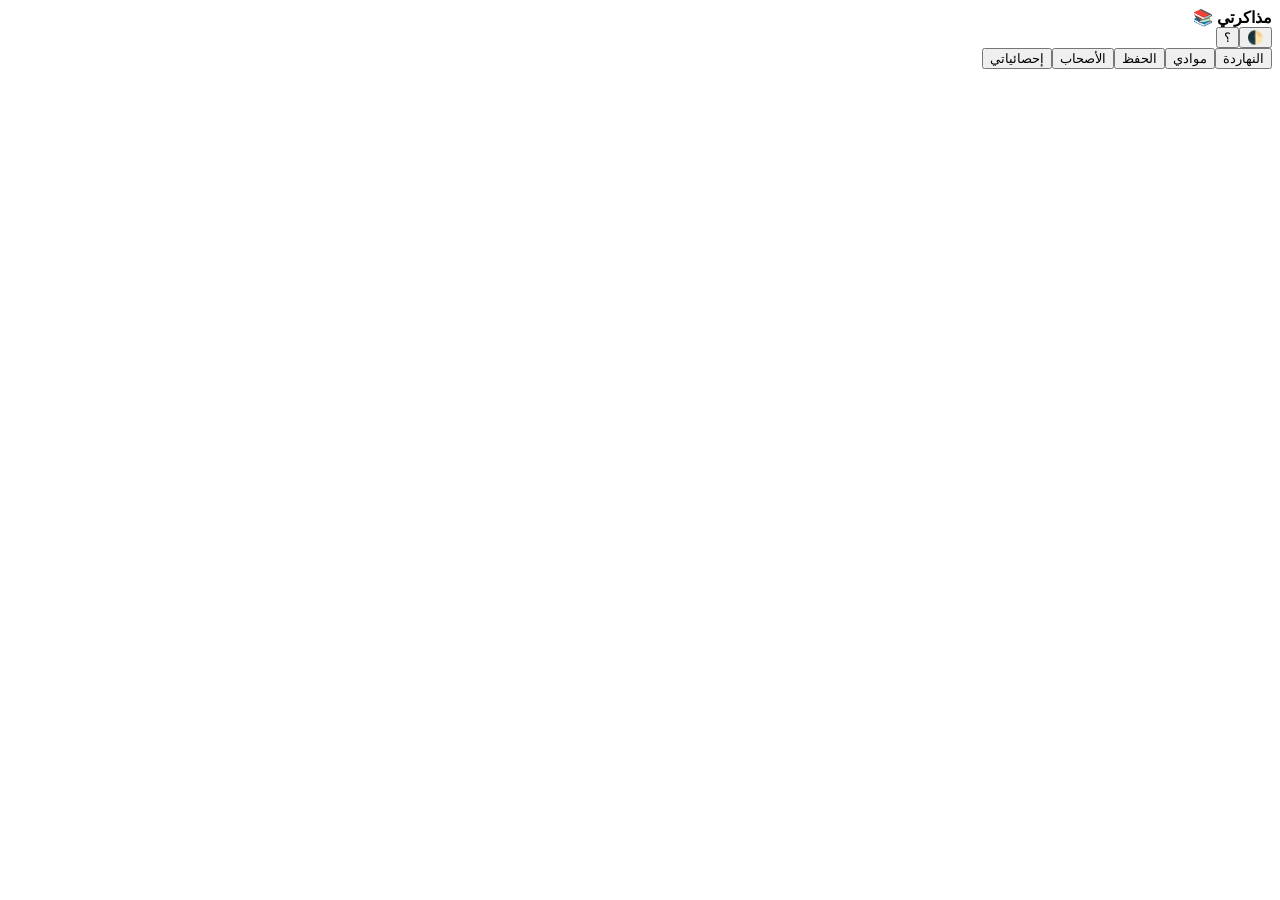
==== commit 52c34e02: "Add files via upload" ====
--- a/index.html
+++ b/index.html
@@ -1,807 +1,17 @@
 <!DOCTYPE html><html lang="ar" dir="rtl"><head><meta charset="utf-8">
 <meta name="viewport" content="width=device-width, initial-scale=1, viewport-fit=cover">
 <title>مذاكرتي</title>
+<!-- safe fixes: stable updatedAt, permission-denied handling, computed circle constant, min recorded session 60s -->
 <link href="https://fonts.googleapis.com/css2?family=Cairo:wght@400;700;900&display=swap" rel="stylesheet">
-<style>
-:root{--bg:#faf3e6;--cd:#fffdf9;--tx:#241f1a;--mu:#8a7c68;--pr:#e2870f;--pr2:#ffb648;--pt:#241f1a;--am:#c2410c;--ok:#2f8f3e;--bad:#d43d3d;--bd:#ecdfc4;--shd:rgba(226,135,15,.14);box-sizing:border-box;padding-top:env(safe-area-inset-top,0px);padding-bottom:env(safe-area-inset-bottom,0px)}
-@media(prefers-color-scheme:dark){:root:not([data-theme="light"]){--bg:#171310;--cd:#231d17;--tx:#f5ecdc;--mu:#b3a48c;--pr:#ffb648;--pr2:#ffd08a;--pt:#221806;--am:#ffb648;--ok:#4ade80;--bad:#f4726f;--bd:#392e22;--shd:rgba(255,182,72,.12)}}
-:root[data-theme="dark"]{--bg:#171310;--cd:#231d17;--tx:#f5ecdc;--mu:#b3a48c;--pr:#ffb648;--pr2:#ffd08a;--pt:#221806;--am:#ffb648;--ok:#4ade80;--bad:#f4726f;--bd:#392e22;--shd:rgba(255,182,72,.12)}
-html{scroll-padding-top:env(safe-area-inset-top,0px)}
-*{box-sizing:border-box}
-body{margin:0;background:var(--bg);color:var(--tx);font-family:Cairo,system-ui,sans-serif;padding:14px 14px 84px;max-width:560px;margin-inline:auto}
-h1{font-size:24px;font-weight:900;margin:0}h2{font-size:17px;margin:0 0 10px;font-weight:700}
-.c{background:var(--cd);border:1px solid var(--bd);border-radius:16px;padding:14px;margin-bottom:12px;box-shadow:0 2px 10px var(--shd)}
-input,select,textarea{width:100%;font:inherit;color:var(--tx);background:var(--bg);border:1px solid var(--bd);border-radius:10px;padding:10px;margin-bottom:8px}
-textarea{min-height:60px}
-button{font:inherit;cursor:pointer;border:1px solid var(--bd);background:var(--bg);color:var(--tx);border-radius:10px;padding:9px 14px}
-button.pr{background:var(--pr);color:var(--pt);border-color:var(--pr);font-weight:700;width:100%}
-button.sec{background:var(--bg);color:var(--tx);border-color:var(--pr);font-weight:700;width:100%}
-button.ok{color:var(--ok)}button.bad{color:var(--bad)}
-.ch.on{background:var(--pr);color:var(--pt)}
-.row{display:flex;gap:8px;flex-wrap:wrap;margin:8px 0}
-.r{display:flex;align-items:center;gap:10px;padding:8px 0;border-bottom:1px solid var(--bd)}
-.r>div{flex:1}.r small{display:block;color:var(--mu)}
-.r input[type=checkbox]{width:22px;height:22px;margin:0}
-.dn b{text-decoration:line-through;color:var(--mu)}
-.x{border:0;background:none;color:var(--mu);padding:4px 8px}
-.warn{border-color:var(--am)}
-.warn b{color:var(--am)}
-.big{font-size:64px;font-weight:900;text-align:center;font-variant-numeric:tabular-nums;margin:6px 0}
-.big2{font-size:26px;letter-spacing:2px;margin:8px 0}
-small{color:var(--mu)}
-.g{display:grid;grid-template-columns:1fr 1fr;gap:10px;text-align:center}
-.g big{display:block;font-size:30px;font-weight:900}
-.bars{display:flex;align-items:flex-end;gap:6px;height:100px;margin-top:8px}
-.bars i{flex:1;background:var(--pr);border-radius:5px 5px 0 0;min-height:3px}
-.bars2{display:flex;gap:6px;text-align:center}.bars2 span{flex:1;font-size:12px;color:var(--mu)}
-.bar{height:8px;background:var(--bd);border-radius:6px;overflow:hidden;margin:6px 0}.bar i{display:block;height:100%;background:var(--pr)}
-details{margin:6px 0}p{margin:6px 0}
-nav{position:fixed;bottom:0;left:0;right:0;display:flex;background:var(--cd);border-top:1px solid var(--bd);padding-bottom:env(safe-area-inset-bottom,0px);z-index:5}
-nav button{flex:1;border:0;border-radius:0;background:none;padding:12px 0 10px;color:var(--mu);font-size:12px}
-nav button.on{color:var(--pr);font-weight:700}
-header{position:sticky;top:env(safe-area-inset-top,0px);z-index:4;background:var(--bg);padding-top:6px;margin-bottom:10px}
-.mark{background:linear-gradient(transparent 62%,var(--pr2) 62%);padding:0 2px}
-.hd{display:flex;align-items:center;gap:10px}
-.lvl{width:38px;height:38px;border-radius:11px;background:linear-gradient(160deg,var(--pr),var(--pr2));color:var(--pt);display:flex;align-items:center;justify-content:center;font-weight:900;font-size:15px;flex-shrink:0}
-.xpwrap{flex:1;min-width:0}
-.xpbar{height:7px;background:var(--bd);border-radius:6px;overflow:hidden;margin-top:3px}
-.xpbar i{display:block;height:100%;background:linear-gradient(90deg,var(--pr),var(--pr2))}
-.flame{font-weight:900;color:var(--am);white-space:nowrap;font-size:13px}
-.qbtn{border:0;background:none;color:var(--mu);padding:6px;font-size:18px;line-height:1}
-.lb{display:flex;align-items:center;gap:10px;padding:9px 0;border-bottom:1px solid var(--bd)}
-.lb b.rk{width:22px;text-align:center;color:var(--mu);font-weight:900;flex-shrink:0}
-.lb.me{background:var(--shd);margin:0 -14px;padding-inline:14px;border-radius:10px}
-.code{font-family:monospace;font-size:22px;letter-spacing:4px;font-weight:900;text-align:center;background:var(--bg);border:1px dashed var(--bd);border-radius:10px;padding:10px}
-.toast{position:fixed;bottom:78px;left:50%;transform:translateX(-50%);background:var(--tx);color:var(--bg);padding:8px 16px;border-radius:20px;font-size:13px;font-weight:700;z-index:9;pointer-events:none}
-.g3{display:grid;grid-template-columns:repeat(3,1fr);gap:8px;text-align:center}
-.g3 b{display:block;font-size:24px;font-weight:900}
-.cx{font-family:monospace;font-weight:900;letter-spacing:1px;direction:ltr;unicode-bidi:isolate}
-.bdg{display:inline-block;font-size:12px;padding:1px 8px;border-radius:10px;border:1px solid var(--bd);font-weight:700}
-.rowb{display:flex;gap:6px;flex-wrap:wrap;margin-top:6px}
-.rowb button{padding:6px 10px;font-size:13px}
-</style></head><body>
+<link rel="stylesheet" href="assets/css/main.css"></head><body>
 <header><div class="hd" style="justify-content:space-between"><b id="ttl" onclick="admTap()" style="font-size:16px;user-select:none;-webkit-user-select:none;touch-action:manipulation"><span class="mark">مذاكرتي</span> 📚</b><div><button class="qbtn" id="thb" onclick="toggleTheme()">🌓</button><button class="qbtn" onclick="stopTest();tab='help';render()">؟</button></div></div></header>
 <div id="v"></div>
-<nav><button data-t="today">النهاردة</button><button data-t="mat">موادي</button><button data-t="mist">الحفظ</button><button data-t="stats">إحصائياتي</button></nav>
-<script>
-const K='mozakarty';
-function normState(x){
-  if(!x||typeof x!=='object') x={};
-  ['tasks','mist','sess','cards','lec','dk'].forEach(k=>{if(!Array.isArray(x[k]))x[k]=[]});
-  ['slog','tch','sb'].forEach(k=>{if(!x[k]||typeof x[k]!=='object'||Array.isArray(x[k]))x[k]={}});
-  if(!x.sl||typeof x.sl!=='object')x.sl={h:8,w:Array(7).fill('06:30')};
-  if(!Array.isArray(x.sl.w)||x.sl.w.length!==7)x.sl.w=Array(7).fill('06:30');
-  x.sl.h=Math.max(1,Math.min(24,+x.sl.h||8));
-  x.sess=x.sess.map(v=>({d:v&&v.d||'',min:Math.max(0,+((v&&v.min)||0)),s:v&&v.s||''}));
-  if(x.sw&&typeof x.sw!=='object')delete x.sw;
-  if(x.sw){x.sw.st=+x.sw.st||Date.now();x.sw.acc=Math.max(0,+x.sw.acc||0);x.sw.p=x.sw.p?1:0;x.sw.s=x.sw.s||'';x.sw.d=x.sw.d||''}
-  x.goal=Math.max(0,+x.goal||0);
-  delete x.xp;
-  return x;
-}
-let S=null;
-try{S=normState(JSON.parse(localStorage.getItem(K)))}catch(e){}
-S=S||{tasks:[],mist:[],sess:[],cap:120};
-if(!S.bu){if(S.bm)S.bm*=60;S.bu=1}S.cards=S.cards||[];S.dk=S.dk||[];if(S.cards.length){S.dk.push({id:Date.now(),n:'بطاقاتي القديمة',cards:S.cards});S.cards=[]}S.lec=S.lec||[];S.tch=S.tch||{};S.expl=S.expl||[];S.slog=S.slog||{};S.sl=S.sl||{h:8,w:Array(7).fill('06:30')};
-const save=()=>{try{localStorage.setItem(K,JSON.stringify(S))}catch(e){}cloudPush()};
-const $=i=>document.getElementById(i);
-const day=(d=new Date())=>new Date(d.getTime()-d.getTimezoneOffset()*6e4).toISOString().slice(0,10);
-const add=(s,n)=>{const d=new Date(s+'T12:00');d.setDate(d.getDate()+n);return day(d)};
-const esc=s=>String(s).replace(/[&<>"]/g,c=>({'&':'&amp;','<':'&lt;','>':'&gt;','"':'&quot;'}[c]));
-const fmt=s=>[Math.floor(s/3600),Math.floor(s/60)%60,s%60].map(x=>String(x).padStart(2,'0')).join(':');
-const T=day();let tab='today',dur=1500,run=null,iv=null;
-const mins=d=>S.sess.filter(x=>x.d==d).reduce((a,x)=>a+x.min,0);
-const curStreak=()=>{let st=0,d=mins(T)?T:add(T,-1);while(mins(d)){st++;d=add(d,-1)}return st};
-const weekMin=()=>[...Array(7)].reduce((a,_,i)=>a+mins(add(T,-i)),0);
-function paintHeader(){const tb=$('thb');if(tb)tb.textContent=S.theme==='dark'?'☀️':(S.theme==='light'?'🌙':'🌓')}
-function applyTheme(){if(S.theme)document.documentElement.setAttribute('data-theme',S.theme);else document.documentElement.removeAttribute('data-theme')}
-function toggleTheme(){const dk=matchMedia('(prefers-color-scheme: dark)').matches,cur=S.theme||(dk?'dark':'light');S.theme=cur==='dark'?'light':'dark';save();applyTheme();paintHeader()}
-const bk='';
-
-const row=t=>`<div class="r ${t.done?'dn':''}"><input type="checkbox" ${t.done?'checked':''} onchange="tg(${t.id})"><div><b>${t.df==3?'🔥 ':''}${esc(t.n)}</b><small>${esc(t.s||'')}${t.min?' • '+t.min+' د':''}${t.date!=T?' • '+t.date:''}</small></div><button class="x" onclick="dl(${t.id})">✕</button></div>`;
-
-let stid='',fmsg='',wz=0;
-const rw=t=>`<div class="r ${t.done?'dn':''}"><input type="checkbox" ${t.done?'checked':''} onchange="tg(${t.id})"><div><b>${esc(t.n)}</b><small>${esc(t.s||'')}${t.date!=T?' • '+t.date:''}</small></div>${!t.done&&!run&&!S.sw?`<button onclick="stid=${t.id};go()">▶</button>`:''}<button class="x" onclick="dl(${t.id})">✕</button></div>`;
-function vToday(){
- const LT=lecDue(),td=S.tasks.filter(t=>t.date==T).sort((a,b)=>(a.done-b.done)),todo=td.filter(t=>!t.done),od=S.tasks.filter(t=>!t.done&&t.date<T).length,up=S.tasks.filter(t=>!t.done&&t.date>T).sort((a,b)=>a.date.localeCompare(b.date)),tw=new Date().getDay();
- const rC=565.48,rLeft=run?Math.max(0,(run.p?run.left:run.end-Date.now())/1e3):0,rFrac=run?Math.min(1,Math.max(0,1-rLeft/run.tot)):0,rOff=rC*rFrac;
- const tm=run?`<div class="c" style="text-align:center"><div style="position:relative;width:200px;height:200px;margin:0 auto"><svg width="200" height="200" viewBox="0 0 200 200" style="transform:rotate(-90deg)"><circle cx="100" cy="100" r="90" fill="none" stroke="var(--bd)" stroke-width="12"/><circle id="pr" cx="100" cy="100" r="90" fill="none" stroke="var(--pr)" stroke-width="12" stroke-linecap="round" stroke-dasharray="565.48" stroke-dashoffset="${rOff}" style="transition:stroke-dashoffset .3s linear"/></svg><div class="big" id="tm" style="font-size:40px;position:absolute;inset:0;display:flex;align-items:center;justify-content:center">${fmt(Math.max(0,Math.ceil(rLeft)))}</div></div><p id="fm" style="text-align:center"><small>${run.p?'متوقف مؤقتاً ⏸':run.brk?'استرح شوية ☕':'ركز في جلستك 📚'}</small></p>${run.brk&&fmsg?`<div style="text-align:center">${fmsg}</div>`:''}<div class="row"><button class="pr" style="flex:1" onclick="pz()">${run.p?'▶ إكمال':'⏸ إيقاف مؤقت'}</button><button class="pr" style="flex:1" onclick="dn2()">✅ انتهيت</button></div></div>`:fmsg?`<div class="c"><p id="fm" style="text-align:center">${fmsg}</p><button style="width:100%" onclick="cm()">إغلاق</button></div>`:'';
- return (S.sw?vSw():tm)+vGoal()+(run||S.sw?'':`<div class="c" style="text-align:center"><h2>مطلوب منك النهاردة</h2><div class="big">${todo.length}</div><small>درس${LT.length?' + '+LT.length+' محاضرة':''}</small>${todo.length||LT.length?'<button class="pr" style="margin-top:10px" onclick="sb()">ابدأ ▶</button>':'<p>🎉 خلّصت كل دروس النهاردة</p>'}${durUI()}${swStartUI()}</div>`)
- +(LT.length?vLecToday(LT):'')+(od?`<div class="c warn"><b>⚠️ عندك ${od} درس متأخر</b><div class="row"><button onclick="tab='mat';render()">افتح موادي</button></div></div>`:'')
- +`<div class="c"><h2>دروس النهاردة</h2>${td.map(rw).join('')||'<p><small>مفيش دروس النهاردة.</small></p>'}</div>`
- +(up.length?`<details class="c"><summary><b>الجاي (${up.length})</b></summary>${up.map(rw).join('')}</details>`:'')
- +`<details class="c"><summary><b>➕ ضيف درس</b></summary><input id="n" placeholder="اسم الدرس"><input id="s" placeholder="المادة"><input id="dt" type="date" value="${T}"><button class="pr" onclick="at()">ضيف</button></details>`
- +`<div class="c"><small>🌙 نام الليلة الساعة</small> <b>${t12(bt(S.sl.w[tw],S.sl.h))}</b></div>`}
-function sb(){const t=S.tasks.filter(x=>x.date==T&&!x.done)[0];stid=t?t.id:'';go()}
-function cm(){stopAlarm();fmsg='';render()}
-function vWiz(){
- const n=bkl().length;let t,b;
- if(wz==0){t=vImp()+(n?`<p>اتضاف ${n} درس متأخر ✓</p>`:'')+`<button class="pr" onclick="wz=${n?1:2};render()">${n?'التالي':'معنديش تراكمات، كمّل'}</button>`}
- else if(wz==1)t=`<div class="c"><h2>عايز تخلّصهم في كام يوم؟</h2><p>عندك ${n} درس متأخر.</p><input id="pn" type="number" min="1" max="30" value="7"><button class="pr" onclick="w1()">التالي</button></div>`;
- else t='<div class="c"><h2>بتصحى الساعة كام؟</h2><input id="wk" type="time" value="06:30"><button class="pr" onclick="w2()">خلّصت، يلا نبدأ</button></div>';
- return `<div class="c"><h2>أهلاً بيك 👋</h2><small>خطوة ${wz+1} من 3</small></div>${t}<button style="width:100%" onclick="hs()">تخطّي</button>`}
-function w1(){mp();cf();wz=2;render()}
-function w2(){const v=$('wk').value||'06:30';S.sl.w=Array(7).fill(v);hs()}
-function hs(){S.seen=1;save();tab='today';render()}
-function vStats(){
- const wk=[...Array(7)].map((_,i)=>{const d=add(T,i-6);return[d,mins(d)]}),mx=Math.max(...wk.map(w=>w[1]),1);
- const st=curStreak(),by={};S.sess.forEach(x=>{const k=x.s||'مذاكرة حرة';by[k]=(by[k]||0)+x.min});
- return `${wr()}<div class="c g"><div><big>${mins(T)}</big><small>دقيقة النهاردة</small></div><div><big style="color:var(--am)">🔥${st}</big><small>أيام متواصلة</small></div></div>
- ${vUserProfile()}
- <div class="c"><b>آخر 7 أيام (بالدقايق)</b><div class="bars">${wk.map(w=>`<i style="height:${w[1]/mx*100}%"></i>`).join('')}</div><div class="bars2">${wk.map(w=>`<span>${w[1]}</span>`).join('')}</div></div>
- <div class="c"><b>حسب المادة</b>${Object.entries(by).map(([k,v])=>`<div class="r"><div>${esc(k)}</div><span>${v} د</span></div>`).join('')||'<p><small>ابدأ جلسة مذاكرة وهتظهر بياناتك هنا.</small></p>'}</div>`}
-
-document.addEventListener('visibilitychange',()=>{if(document.hidden)stopTest()});
-function render(){if(gater())return;snap();if(S.sw&&!swIv)swRun();
- document.querySelectorAll('nav button').forEach(b=>b.classList.toggle('on',b.dataset.t==tab));
- $('v').innerHTML=({today:vToday,mat:vMat,plan:vPlan,mist:vMem,stats:()=>vStats()+'<details class="c"><summary><b>🌙 جدول النوم</b></summary>'+vSleep()+'</details><details class="c"><summary><b>🔔 نغمة التنبيه</b></summary>'+vRing()+'</details><details class="c"><summary><b>☁️ المزامنة والنسخ الاحتياطي</b></summary>'+vSync()+'</details>'+vKey(),help:vHelp,wiz:vWiz})[tab]();
- paintHeader();
-}
-document.querySelector('nav').onclick=e=>{const t=e.target.dataset.t;if(t){stopTest();tab=t;render()}};
-
-function at(){const n=$('n').value.trim();if(!n)return;const me=$('m'),de=$('df');S.tasks.push({id:Date.now(),n,s:$('s').value.trim(),min:me?+me.value||30:30,date:$('dt').value||T,df:de?+de.value:0,done:false});save();render()}
-function tg(id){const t=S.tasks.find(x=>x.id==id);t.done=!t.done;save();render()}
-function dl(id){S.tasks=S.tasks.filter(x=>x.id!=id);save();render()}
-function go(){if(run||S.sw)return;stopAlarm();stopTest();fmsg='';try{AC=AC||new (window.AudioContext||window.webkitAudioContext)();AC.resume()}catch(e){}
- run={end:Date.now()+dur*1e3,tot:dur,tid:stid};startAud(dur,0);iv=setInterval(tick,500);render()}
-function tick(){if(!run)return;const l=Math.ceil((run.end-Date.now())/1e3);if(l<=0){fin();return}const e=$('tm');if(e)e.textContent=fmt(l);const p=$('pr');if(p)p.style.strokeDashoffset=565.48*Math.min(1,Math.max(0,1-Math.max(0,(run.end-Date.now())/1e3)/run.tot))}
-function fin(){const bg=NAT&&document.hidden;clearInterval(iv);stopAud(bg);if(run.brk){run=null;fmsg='⏰ الراحة خلصت. جاهز تبدأ جلسة تانية؟'+nxt();render();if(!bg)startAlarm('s');return}
- const sv=recS(run.tot);run=null;
- fmsg=(sv?'⏰ خلصت الجلسة.':'⏰ خلصت. الجلسة قصيرة أوي ومتسجلتش في إحصائياتك، جرب مدة أطول.')+' جاهز للراحة؟ '+bkb();render();if(!bg)startAlarm('b')}
-function recS(el){const t=S.tasks.find(x=>x.id==run.tid);if(el<30)return 0;S.sess.push({d:T,min:Math.max(1,Math.round(el/60)),s:t?t.s:''});if(S.sess.length>500)S.sess=S.sess.slice(-500);return 1}
-
-function se(v){S.exam=v;save();render()}
-/* ===== الستوب ووتش (عدّاد تصاعدي) ===== */
-let swsv='',swIv=null,gcu=0,ged=0,lgm=-1;
-const swEl=()=>S.sw?(S.sw.acc+(S.sw.p?0:Date.now()-S.sw.st)):0;
-function swRun(){clearInterval(swIv);swIv=setInterval(swTick,500)}
-function swRel(){try{if(WL){WL.release();WL=null}}catch(e){}}
-function swGo(){if(run||S.sw)return;stopAlarm();stopTest();fmsg='';
- S.sw={st:Date.now(),acc:0,p:0,s:swsv,d:day()};lgm=-1;save();swRun();
- try{navigator.wakeLock&&navigator.wakeLock.request('screen').then(x=>WL=x).catch(()=>{})}catch(e){}
- render()}
-function swPz(){const w=S.sw;if(!w)return;if(w.p){w.st=Date.now();w.p=0}else{w.acc+=Date.now()-w.st;w.p=1}save();render()}
-function swEnd(){const w=S.sw;if(!w)return;const el=swEl()/1e3;clearInterval(swIv);swIv=null;S.sw=null;lgm=-1;swRel();
- let sv=0;if(el>=30){S.sess.push({d:w.d||day(),min:Math.max(1,Math.round(el/60)),s:w.s||''});if(S.sess.length>500)S.sess=S.sess.slice(-500);sv=1}
- fmsg=(sv?'✅ خلصت. ذاكرت '+fd(el)+' واتسجلت في إحصائياتك.':'✅ خلصت. الجلسة قصيرة أوي (أقل من 30 ثانية) ومتسجلتش في إحصائياتك.')+' جاهز للراحة؟ '+bkb();
- save();render()}
-function swTick(){if(!S.sw){clearInterval(swIv);swIv=null;return}
- const el=swEl()/1e3,e=$('tm');if(e)e.textContent=fmt(Math.floor(el));
- const p=$('pr');if(p)p.style.strokeDashoffset=565.48*(1-(el%3600)/3600);
- const gm=Math.floor(el/60);if(gm!==lgm){lgm=gm;const g=$('gc');if(g&&!ged&&!gcu)g.innerHTML=goalInner()}}
-function vSw(){const w=S.sw,el=swEl()/1e3,fr=(el%3600)/3600;
- return `<div class="c" style="text-align:center"><div style="position:relative;width:200px;height:200px;margin:0 auto"><svg width="200" height="200" viewBox="0 0 200 200" style="transform:rotate(-90deg)"><circle cx="100" cy="100" r="90" fill="none" stroke="var(--bd)" stroke-width="12"/><circle id="pr" cx="100" cy="100" r="90" fill="none" stroke="var(--pr)" stroke-width="12" stroke-linecap="round" stroke-dasharray="565.48" stroke-dashoffset="${565.48*(1-fr)}" style="transition:stroke-dashoffset .3s linear"/></svg><div class="big" id="tm" style="font-size:36px;position:absolute;inset:0;display:flex;align-items:center;justify-content:center">${fmt(Math.floor(el))}</div></div><p style="text-align:center"><small>${w.p?'متوقف مؤقتاً ⏸':'⏱ عدّاد مفتوح • '+(w.s?esc(w.s):'مذاكرة حرة')}</small></p><div class="row"><button class="pr" style="flex:1" onclick="swPz()">${w.p?'▶ إكمال':'⏸ إيقاف مؤقت'}</button><button class="pr" style="flex:1" onclick="swEnd()">✅ انتهيت</button></div></div>`}
-function swStartUI(){const ks=Object.keys(S.sb||{});if(swsv&&!ks.includes(swsv))swsv='';
- return `<div style="margin-top:12px;padding-top:12px;border-top:1px solid var(--bd)"><small>أو ذاكر من غير مدة محددة:</small>${ks.length?`<select onchange="swsv=this.value" style="margin-top:6px"><option value="">مذاكرة حرة</option>${ks.map(k=>`<option value="${esc(k)}" ${swsv==k?'selected':''}>${esc(k)}</option>`).join('')}</select>`:''}<button class="sec" style="margin-top:6px" onclick="swGo()">⏱ مذاكرة حرة (عدّاد تصاعدي)</button></div>`}
-/* ===== الهدف اليومي ===== */
-const fh=m=>{m=Math.max(0,Math.round(m));const h=Math.floor(m/60),r=m%60,hs=h==1?'ساعة':h==2?'ساعتين':h>=3&&h<=10?h+' ساعات':h+' ساعة';return h&&r?hs+' و'+r+' دقيقة':h?hs:r+' دقيقة'};
-const gdone=()=>mins(T)+(S.sw?Math.floor(swEl()/6e4):0);
-function sg(v){S.goal=Math.max(0,Math.round(+v||0));S.gq=1;ged=0;gcu=0;save();render()}
-function sgc(){const m=Math.round((+$('gh').value||0)*60+(+$('gmn').value||0));sg(Math.min(m,960))}
-function goalInner(){const g=S.goal||0,d=gdone();
- if(gcu)return `<h2>🎯 تخصيص الهدف</h2><div class="row"><input id="gh" type="number" min="0" max="16" placeholder="ساعات" value="${g?Math.floor(g/60):''}" style="width:90px;margin:0"><input id="gmn" type="number" min="0" max="59" placeholder="دقايق" value="${g%60||''}" style="width:90px;margin:0"></div><div class="row"><button class="pr" style="flex:1" onclick="sgc()">حفظ</button><button style="flex:1" onclick="gcu=0;render()">رجوع</button></div>`;
- if(ged||(!g&&!S.gq))return `<h2>🎯 ${g?'غيّر هدفك اليومي':'هل تريد تحديد هدف لليوم؟'}</h2><div class="row">${[2,4,6].map(h=>`<button class="ch ${g==h*60?'on':''}" onclick="sg(${h*60})">${h} س</button>`).join('')}<button class="ch" onclick="gcu=1;render()">تخصيص</button>${g?'<button class="bad" onclick="sg(0)">إلغاء الهدف</button>':'<button onclick="sg(0)">تخطي</button>'}</div>${ged?'<button style="width:100%" onclick="ged=0;render()">رجوع</button>':'<small>هيتحفظ ويتكرر كل يوم، وتقدر تغيّره في أي وقت.</small>'}`;
- if(!g)return `<div class="r" style="border:0;padding:0"><div>🎯 مفيش هدف يومي</div><button onclick="ged=1;render()">حدد هدف</button></div>`;
- const rm=Math.max(0,g-d),pc=Math.min(100,d/g*100);
- return `<div class="r" style="border:0;padding:0"><div><b>🎯 هدف اليوم: ${fh(g)}</b></div><button onclick="ged=1;render()">تغيير</button></div><div class="bar"><i style="width:${pc}%"></i></div><p>✅ أنجزت: <b>${fh(d)}</b></p><p>${rm?'⏳ المتبقي: <b>'+fh(rm)+'</b>':'🎉 حققت هدفك! كمّل لو عايز تزود.'}</p>`}
-function vGoal(){return `<div class="c" id="gc">${goalInner()}</div>`}
-function brk(sec){stopAlarm();stopTest();sec=sec||300;fmsg='';run={end:Date.now()+sec*1e3,tot:sec,brk:1};startAud(0,sec);iv=setInterval(tick,500);render()}
-let sub='cards',fcs=0;
-const ORD=[6,0,1,2,3,4,5],NM=['الأحد','الاثنين','الثلاثاء','الأربعاء','الخميس','الجمعة','السبت'];
-const bt=(w,h)=>{const[a,b]=w.split(':').map(Number);const m=((a*60+b-Math.round(h*60)-15)%1440+1440)%1440;return String(Math.floor(m/60)).padStart(2,'0')+':'+String(m%60).padStart(2,'0')};
-const t12=q=>{const[a,b]=q.split(':').map(Number);return (a%12||12)+':'+String(b).padStart(2,'0')+(a<12?' ص':' م')};
-function vMem(){return `<div class="row">${[['cards','ملفات الحفظ'],['exam','امتحان']].map(([k,n])=>`<button class="ch ${sub==k?'on':''}" onclick="sub='${k}';render()">${n}</button>`).join('')}</div>`+({cards:vCards,exam:vExam})[sub]()}
-let dk=0,Q=null,darm=0,led=0,ted=0;
-const D=()=>S.dk.find(d=>d.id==dk),shf=a=>{a=a.slice();for(let i=a.length-1;i>0;i--){const j=Math.floor(Math.random()*(i+1));[a[i],a[j]]=[a[j],a[i]]}return a};
-function vCards(){
- if(Q)return vQuiz();
- const d=D();
- if(!d)return `<div class="c"><h2>ملفات الحفظ</h2>${S.dk.map(x=>`<div class="r"><div><b>${esc(x.n)}</b><small>${x.cards.length} بطاقة • ${x.cards.filter(c=>c.nx<=T).length} للمراجعة</small></div><button onclick="dk=${x.id};fcs=0;render()">افتح</button></div>`).join('')||'<p><small>لسه مفيش ملفات. اعمل أول ملف.</small></p>'}</div><div class="c"><b>➕ ملف جديد</b><input id="dn" placeholder="اسم الملف (مثلاً: قوانين الفيزياء)"><button class="pr" onclick="nd()">اعمل الملف</button></div>`;
- const due=d.cards.filter(c=>c.nx<=T),c=due[0];
- return `<button style="margin-bottom:10px" onclick="dk=0;render()">← كل الملفات</button><div class="c"><h2>${esc(d.n)}</h2><small>${d.cards.length} بطاقة • ${due.length} للمراجعة النهاردة</small>${c?`<div class="big2" style="text-align:center;font-size:22px">${esc(c.f)}</div>${fcs?`<div class="c" style="background:var(--bg)">${esc(c.b)}</div><div class="row"><button class="ok" onclick="rc(${c.id},1)">عرفتها ✓</button><button class="bad" onclick="rc(${c.id},0)">لسه ✗</button></div>`:'<button class="pr" onclick="fcs=1;render()">اكشف الإجابة</button>'}`:'<p><small>مفيش بطاقات للمراجعة النهاردة 👌</small></p>'}</div>
- <div class="c"><b>➕ بطاقة جديدة</b><textarea id="cf" placeholder="الوش: سؤال أو مصطلح أو قانون"></textarea><textarea id="cb" placeholder="الضهر: الإجابة"></textarea><button class="pr" onclick="ac()">احفظ البطاقة</button></div>
- ${d.cards.length?`<div class="c"><b>📝 اختبار على الملف</b><div class="row"><small>عدد الأسئلة:</small><input id="qn" type="number" min="1" max="${d.cards.length}" value="${Math.min(10,d.cards.length)}" style="width:80px;margin:0"><small>من ${d.cards.length}</small></div><div class="row"><button class="pr" style="flex:1" onclick="qs(0)">أقيّم نفسي</button>${d.cards.length>=4?'<button class="pr" style="flex:1" onclick="qs(1)">اختيارات</button>':''}</div></div><details class="c"><summary><b>كل البطاقات (${d.cards.length})</b></summary>${d.cards.map(x=>`<div class="r"><div>${esc(x.f)}<small>${esc(x.b)}</small></div><button class="x" onclick="dc(${x.id})">✕</button></div>`).join('')}</details>`:''}
- <button class="bad" style="width:100%" onclick="dd()">${darm?'متأكد؟ اضغط تاني':'🗑 احذف الملف'}</button>`}
-function nd(){const n=$('dn').value.trim();if(!n)return;const d={id:uid(),n,cards:[]};S.dk.push(d);dk=d.id;save();render()}
-function ac(){const f=$('cf').value.trim();if(!f)return;D().cards.push({id:uid(),f,b:$('cb').value.trim(),st:0,nx:T});save();render()}
-function rc(id,ok){const c=D().cards.find(x=>x.id==id);c.st=ok?Math.min(c.st+1,4):0;c.nx=ok?add(T,[1,3,7,14,30][c.st]):add(T,1);fcs=0;save();render()}
-function dc(id){const d=D();d.cards=d.cards.filter(x=>x.id!=id);save();render()}
-function dd(){if(!darm){darm=1;render();setTimeout(()=>{if(darm){darm=0;render()}},4000);return}S.dk=S.dk.filter(x=>x.id!=dk);dk=0;darm=0;save();render()}
-const nz=t=>String(t).replace(/[\u064B-\u065F\u0640]/g,'').replace(/[أإآ]/g,'ا').replace(/ى/g,'ي').replace(/ة/g,'ه').replace(/\s+/g,' ').trim().toLowerCase();
-const qc=()=>{const x=Q.it[Q.i],d=S.dk.find(y=>y.id==x.d);return[d,d.cards.find(c=>c.id==x.c),x]};
-function qgo(it,pool){Q={it,pool,i:0,ok:0,bad:[],step:0};qo()}
-function qs(mc){const d=D(),n=Math.max(1,Math.min(d.cards.length,+$('qn').value||1));qgo(shf(d.cards).slice(0,n).map(c=>({d:d.id,c:c.id,t:mc?'mc':'s'})),d.cards.map(c=>c.b).filter(Boolean))}
-function qo(){const[d,c,x]=qc();if(x.t=='mc')Q.o=shf(shf([...new Set(Q.pool.filter(b=>b!=c.b))]).slice(0,3).concat([c.b]));render()}
-function qrec(ok){const[d,c,x]=qc();if(ok){Q.ok++;c.st=Math.min(c.st+1,4);c.nx=add(T,[1,3,7,14,30][c.st])}else{Q.bad.push(x);c.st=0;c.nx=T}save()}
-function qm(v){const[d,c]=qc();Q.pick=v;Q.fb=Q.o[v]===c.b;qrec(Q.fb);Q.step=2;render()}
-function qrev(){Q.step=1;render()}
-function qwd(){const[d,c]=qc();Q.ans=$('qw').value.trim();if(Q.ans&&nz(Q.ans)===nz(c.b)){Q.fb=1;qrec(1);Q.step=2}else Q.step=1;render()}
-function qg(ok){qrec(ok);qx()}
-function qx(){Q.i++;Q.step=0;if(Q.i>=Q.it.length){Q.done=1;render()}else qo()}
-function qrv(){const u=[...new Set(Q.bad.map(x=>x.d))];dk=u.length==1?u[0]:0;sub='cards';Q=null;fcs=0;render()}
-function vQuiz(){
- if(Q.done)return `<div class="c"><h2>نتيجتك</h2><div class="big">${Q.ok}/${Q.it.length}</div>${Q.bad.length?`<p>غلطت في ${Q.bad.length} سؤال، واتحطوا في المراجعة النهاردة:</p>${Q.bad.map(x=>{const d=S.dk.find(y=>y.id==x.d),c=d.cards.find(y=>y.id==x.c);return `<div class="r"><div>${esc(c.f)}<small>${esc(c.b)} • ${esc(d.n)}</small></div></div>`}).join('')}<button class="pr" onclick="qrv()">راجع الغلط دلوقتي</button>`:'<p>🎉 جاوبت كله صح!</p>'}<button style="width:100%;margin-top:8px" onclick="Q=null;render()">خلصت</button></div>`;
- const[d,c,x]=qc(),nx=`<button class="pr" onclick="qx()">${Q.i+1>=Q.it.length?'النتيجة':'التالي'}</button>`,bx=`<div class="c" style="background:var(--bg)">${esc(c.b)}</div>`;let b;
- if(x.t=='mc')b=Q.step==0?Q.o.map((o,k)=>`<button style="width:100%;margin-top:8px;text-align:right" onclick="qm(${k})">${esc(o)}</button>`).join(''):`<p>${Q.fb?'✅ صح':'❌ غلط. الإجابة الصح:'}</p>${Q.fb?'':bx}${nx}`;
- else if(x.t=='s')b=Q.step==0?'<button class="pr" onclick="qrev()">اعرض الإجابة</button>':`${bx}<div class="row"><button class="ok" onclick="qg(1)">جاوبت صح ✓</button><button class="bad" onclick="qg(0)">غلط ✗</button></div>`;
- else b=Q.step==0?'<textarea id="qw" placeholder="اكتب إجابتك"></textarea><button class="pr" onclick="qwd()">تأكيد</button>':Q.step==2?`<p>✅ إجابتك مطابقة</p>${nx}`:`<p><small>إجابتك:</small> ${esc(Q.ans||'—')}</p>${bx}<small>قارن بنفسك:</small><div class="row"><button class="ok" onclick="qg(1)">إجابتي صح ✓</button><button class="bad" onclick="qg(0)">غلط ✗</button></div>`;
- return `<div class="c"><small>${esc(d.n)} • سؤال ${Q.i+1} من ${Q.it.length} • ${x.t=='mc'?'اختيار':x.t=='w'?'كتابة':'قيّم نفسك'}</small><div class="big2" style="text-align:center;font-size:22px">${esc(c.f)}</div>${b}<button style="width:100%;margin-top:8px" onclick="Q=null;render()">إنهاء الاختبار</button></div>`}
-let EX={};
-function vExam(){
- if(Q)return vQuiz();
- if(!S.dk.length)return '<div class="c"><p><small>اعمل ملف بطاقات الأول من "ملفات الحفظ".</small></p></div>';
- return `<div class="c"><h2>📝 امتحان</h2><small>اختار الملفات اللي عايز الامتحان منها:</small>${S.dk.map(d=>`<label class="r"><input type="checkbox" id="xk${d.id}" ${EX[d.id]===0?'':'checked'} onchange="EX[${d.id}]=this.checked?1:0"><div>${esc(d.n)}<small>${d.cards.length} بطاقة</small></div></label>`).join('')}<div class="row"><div style="flex:1"><small>أسئلة اختيار</small><input id="xmc" type="number" min="0" value="5" style="margin:0"></div><div style="flex:1"><small>أسئلة كتابة</small><input id="xw" type="number" min="0" value="5" style="margin:0"></div></div><small>الأسئلة بتتوزع بالتساوي على الملفات اللي اخترتها، وبتتخلط.</small><button class="pr" style="margin-top:8px" onclick="xgo()">ابدأ الامتحان</button><p id="xm"></p></div>`}
-function xgo(){
- const ds=S.dk.filter(d=>{const e=$('xk'+d.id);return e&&e.checked}),m=Math.max(0,+$('xmc').value||0),w=Math.max(0,+$('xw').value||0),n=m+w,tot=ds.reduce((a,d)=>a+d.cards.length,0);
- if(!ds.length||!n){$('xm').textContent='اختار ملف وحدد عدد الأسئلة.';return}
- if(n>tot){$('xm').textContent='الأسئلة ('+n+') أكتر من البطاقات المتاحة ('+tot+'). قلّل العدد.';return}
- const q=ds.map(d=>shf(d.cards).map(c=>({d:d.id,c:c.id}))),pk=[];
- for(let r=0;pk.length<n;r++)q.forEach(a=>{if(pk.length<n&&a[r])pk.push(a[r])});
- qgo(shf(shf(pk).map((x,i)=>Object.assign(x,{t:i<m?'mc':'w'}))),ds.flatMap(d=>d.cards.map(c=>c.b)).filter(Boolean))}
-function les(id,i){const v=$('len').value.trim(),l=S.lec.find(x=>x.id==id);if(v)l.n=v;led=0;lop=i;save();render()}
-function tes(id,i){const v=$('ten').value.trim(),t=S.tasks.find(x=>x.id==id);if(v)t.n=v;ted=0;lop=i;save();render()}
-const hms=x=>[Math.floor(x/3600),Math.floor(x/60)%60,x%60];
-const fd=x=>{const[h,m,z]=hms(Math.round(x));return[h?h+' س':'',m?m+' د':'',z?z+' ث':''].filter(Boolean).join(' ')||'0'};
-function durUI(){const bm=S.bm||300,f=(k,v,p)=>`<input id="${k}" type="number" min="0" placeholder="${p}" value="${v||''}" style="width:72px;margin:0" onchange="sdt()">`,[dh,dm,dz]=hms(dur),[bh,bn,bz]=hms(bm);
- return `<small>مدة المذاكرة: ${fd(dur)}</small><div class="row" style="justify-content:center">${[15,25,45,60].map(m=>`<button class="ch ${m*60==dur?'on':''}" onclick="dur=${m*60};render()">${m} د</button>`).join('')}</div><div class="row" style="justify-content:center">${f('dh',dh,'ساعات')}${f('dmn',dm,'دقايق')}${f('dsc',dz,'ثواني')}</div><small>مدة الراحة: ${fd(bm)}</small><div class="row" style="justify-content:center">${[5,10,15].map(m=>`<button class="ch ${m*60==bm?'on':''}" onclick="S.bm=${m*60};save();render()">${m} د</button>`).join('')}</div><div class="row" style="justify-content:center">${f('bh',bh,'ساعات')}${f('bmn',bn,'دقايق')}${f('bsc',bz,'ثواني')}</div>`}
-function sdt(){const g=k=>Math.max(0,+$(k).value||0),d=g('dh')*3600+g('dmn')*60+g('dsc'),b=g('bh')*3600+g('bmn')*60+g('bsc');if(d>0)dur=d;if(b>0)S.bm=b;save();render()}
-function pz(){if(!run)return;if(run.p){run.end=Date.now()+run.left;run.p=0;iv=setInterval(tick,500);run.brk?startAud(0,run.left/1e3):startAud(run.left/1e3,0)}else{run.left=run.end-Date.now();run.p=1;clearInterval(iv);stopAud()}render()}
-function dn2(){if(!run)return;const w=run.p?run.left:run.end-Date.now(),el=run.tot-w/1e3;clearInterval(iv);stopAud();
- if(run.brk){run=null;fmsg='☕ خلصت الراحة بدري. جاهز تبدأ جلسة تانية؟'+nxt();render();return}
- const sv=recS(el);run=null;
- fmsg=(sv?'✅ خلصت الجلسة.':'✅ خلصت. الجلسة قصيرة أوي ومتسجلتش في إحصائياتك، جرب مدة أطول.')+' جاهز للراحة؟ '+bkb();render()}
-const NAT=!!(window.Capacitor&&Capacitor.isNativePlatform&&Capacitor.isNativePlatform());
-let LN=null;if(NAT){try{LN=Capacitor.Plugins.LocalNotifications||Capacitor.registerPlugin('LocalNotifications')}catch(e){}}
-async function nInit(){if(!LN)return;try{await LN.requestPermissions();try{for(const id of ['ends2','starts2','ends3','starts3','ends3v','starts3v','ends3n','starts3n'])await LN.deleteChannel({id})}catch(e){}
- await LN.createChannel({id:'ends3v',name:'انتهاء المذاكرة - اهتزاز',importance:5,sound:'ring_end.wav',vibration:true,visibility:1});
- await LN.createChannel({id:'starts3v',name:'انتهاء الراحة - اهتزاز',importance:5,sound:'ring_start.wav',vibration:true,visibility:1});
- await LN.createChannel({id:'ends3n',name:'انتهاء المذاكرة - بدون اهتزاز',importance:5,sound:'ring_end.wav',vibration:false,visibility:1});
- await LN.createChannel({id:'starts3n',name:'انتهاء الراحة - بدون اهتزاز',importance:5,sound:'ring_start.wav',vibration:false,visibility:1});
- const x=await LN.checkExactNotificationSetting();if(x.exact_alarm!=='granted'&&!S.exq){S.exq=1;save();await LN.changeExactNotificationSetting()}}catch(e){}}
-function nSched(sec,ch,title,body){if(!LN)return;try{const id=(ch==='ends3'?'ends3':ch==='starts3'?'starts3':ch),channelId=S.vib===false?(id==='ends3'?'ends3n':'starts3n'):(id==='ends3'?'ends3v':'starts3v');LN.schedule({notifications:[{id:7,title,body,channelId,schedule:{at:new Date(Date.now()+sec*1000+2000),allowWhileIdle:true}}]}).catch(()=>{})}catch(e){}}
-function nCancel(){if(LN)try{LN.cancel({notifications:[{id:7}]}).catch(()=>{})}catch(e){}}
-function wr(){
- const r=(a,b)=>S.sess.filter(x=>x.d>=add(T,a)&&x.d<=add(T,b)),w=r(-6,0),p=r(-13,-7),sm=a=>a.reduce((x,y)=>x+y.min,0),m=sm(w),pm=sm(p);
- const dy={};w.forEach(x=>dy[x.d]=(dy[x.d]||0)+x.min);
- const bd=Object.entries(dy).sort((a,b)=>b[1]-a[1])[0],tk=S.tasks.filter(t=>t.date>=add(T,-6)&&t.date<=T),dn=tk.filter(t=>t.done).length;
- return `<div class="c"><h2>📋 مراجعة أسبوعك</h2><p>ذاكرت <b>${m}</b> دقيقة ${p.length?`(${m>=pm?'+':''}${m-pm} عن الأسبوع اللي فات)`:''}</p><p>دروس خلّصتها: <b>${dn}</b> من ${tk.length}</p>${bd?`<p>أحسن يوم: ${bd[0]} (${bd[1]} د)</p>`:''}</div>`}
-
-function vSleep(){
- const g=S.sl,tw=new Date().getDay(),b=bt(g.w[tw],g.h),lg=[...Array(7)].map((_,i)=>S.slog[add(T,-i)]),ad=lg.filter(v=>v===1).length,n=lg.filter(v=>v!==undefined).length;
- return `<div class="c"><h2>🌙 الليلة</h2><div class="big">${t12(b)}</div><p style="text-align:center">نام الساعة دي عشان تصحى ${t12(g.w[tw])} بكرة.<br><small>اقفل الموبايل قبلها بنص ساعة (${t12(bt(g.w[tw],g.h+.5))}).</small></p>
- <b>نمت في ميعادك امبارح؟</b><div class="row"><button class="ok ${S.slog[T]===1?'on':''}" onclick="sl2(1)">أيوه ✓</button><button class="bad" onclick="sl2(0)">لأ ✗</button></div><small>${n?`التزمت ${ad} من ${n} ليالي آخر أسبوع`:'سجّل أول ليلة وهتتابع التزامك هنا'}</small></div>
- <div class="c"><h2>جدول نومك الأسبوعي</h2><div class="row"><small>ساعات النوم:</small><input type="number" step=".5" min="4" max="12" value="${g.h}" style="width:80px;margin:0" onchange="sh(this.value)"></div><small>المراهقين محتاجين من 8 لـ 10 ساعات تقريباً. حدد ميعاد صحيانك لكل يوم، وأنا أحسبلك ميعاد النوم (بحسبة 15 دقيقة عشان تنام).</small>
- ${ORD.map(d=>`<div class="r"><div><b>${NM[d]}</b><small>الصحيان</small></div><input type="time" value="${g.w[d]}" style="width:120px;margin:0" onchange="sw(${d},this.value)"><div style="text-align:left"><small>تنام</small><b>${t12(bt(g.w[d],g.h))}</b></div></div>`).join('')}</div>`}
-function sh(v){S.sl.h=+v||8;save();render()}
-function sw(d,v){S.sl.w[d]=v||'06:30';save();render()}
-function sl2(v){S.slog[T]=v;save();render()}
-let PV=null,pre=0,bm='paste',IMP=null;
-const bkl=()=>S.tasks.filter(t=>!t.done&&t.bk);
-function snap(){ensureSb();autoLec();applyPlan();S.tasks.forEach(t=>{if(!t.done&&t.date<T)t.bk=1})}
-function mp(){const U=S.tasks.filter(t=>!t.done&&t.date<T).sort((a,b)=>a.date.localeCompare(b.date)),n=Math.max(1,Math.min(30,+$('pn').value||1)),per=Math.ceil(U.length/n),m={};U.forEach((t,i)=>m[t.id]=Math.min(n-1,Math.floor(i/per)));PV={n,m};render()}
-function cf(){S.tasks.forEach(t=>{if(PV.m[t.id]!==undefined)t.date=add(T,PV.m[t.id])});PV=null;save();render()}
-function vImp(){
- let b;
- if(IMP)b=`<p><b>${esc(IMP.s||'بدون مادة')}</b> • ${IMP.it.length} درس</p><small>علّم اللي ذاكرته فعلاً، والباقي هيتضاف كتراكم:</small>${IMP.it.map((n,i)=>`<label class="r"><input type="checkbox" id="ik${i}"><div>${esc(n)}</div></label>`).join('')}<button class="pr" onclick="ia()">أضف الباقي كتراكم</button><button style="width:100%;margin-top:8px" onclick="IMP=null;render()">إلغاء</button>`;
- else if(bm=='paste')b='<input id="bs" placeholder="المادة"><textarea id="bl" style="min-height:120px" placeholder="الصق الدروس هنا، كل درس في سطر"></textarea><button class="pr" onclick="ip()">جهّز القايمة</button>';
- else b='<input id="bs" placeholder="المادة"><div class="row"><input id="bc" type="number" placeholder="عدد الدروس المتأخرة" style="flex:1;margin:0"><input id="bo" type="number" placeholder="ذاكرت منهم كام" style="flex:1;margin:0"></div><button class="pr" onclick="ic()">أضف كتراكم</button><small>هتتسمى "المادة - درس 1" وهكذا.</small>';
- return `<div class="c"><h2>➕ ضيف تراكماتك</h2>${IMP?'':`<div class="row">${[['paste','لصق قايمة'],['count','بالعدد']].map(([k,n])=>`<button class="ch ${bm==k?'on':''}" onclick="bm='${k}';render()">${n}</button>`).join('')}</div>`}${b}</div>`}
-function ip(){const it=$('bl').value.split('\n').map(x=>x.replace(/^[\s\d\u0660-\u0669\-\.\)\(•*]+/,'').trim()).filter(Boolean).slice(0,150);if(!it.length)return;IMP={s:$('bs').value.trim(),it};render()}
-function ia(){const t0=Date.now();IMP.it.forEach((n,i)=>{if(!$('ik'+i).checked)S.tasks.push({id:t0+i,n,s:IMP.s,min:0,date:add(T,-1),done:false,bk:1})});S.la=S.tasks.filter(t=>t.id>=t0).map(t=>t.id);IMP=null;save();render()}
-function ic(){const c=Math.min(100,+$('bc').value||0),o=+$('bo').value||0,s=$('bs').value.trim()||'مادة',t0=Date.now();for(let i=o+1;i<=c;i++)S.tasks.push({id:t0+i,n:s+' - درس '+i,s,min:0,date:add(T,-1),done:false,bk:1});S.la=S.tasks.filter(t=>t.id>=t0).map(t=>t.id);save();render()}
-function vHelp(){
- const sec=(t,b,o)=>`<details class="c" ${o?'open':''}><summary><b>${t}</b></summary>${b}</details>`;
- return `<div class="c"><h2>طريقة استخدام مذاكرتي</h2><p>التطبيق بيساعدك تنظم مذاكرتك وتخلّص التراكمات. ارجع للصفحة دي من زرار ؟ فوق.</p></div>`
- +sec('أول مرة','<p>التطبيق بيسألك 3 أسئلة: دروسك المتأخرة، وتخلّصهم في كام يوم، وبتصحى الساعة كام. وبعدها الخطة بتطلع جاهزة.</p>',1)
- +sec('كل يوم','<p>افتح <b>النهاردة</b> وشوف الدروس. اضغط <b>ابدأ</b> وهيبدأ عدّاد على أول درس. لما تخلّص علّم على الدرس ✓.</p><p>لو عايز تذاكر من غير مدة محددة اضغط <b>مذاكرة حرة</b>: عدّاد بيزيد لحد ما تضغط انتهيت، وبيتسجل في إحصائياتك (الجلسات الأقل من 30 ثانية مبتتسجلش).</p><p>فوق الدروس هتلاقي كارت <b>هدف اليوم</b>: اختار 2 أو 4 أو 6 ساعات أو حدد رقمك، وبيتحفظ ويتكرر كل يوم، وبيعدّ كل جلساتك.</p><p>في <b>الحفظ</b> ذاكر ملفات البطاقات واعمل امتحانات.</p>')
- +sec('لو فاتك يوم','<p>هيظهرلك كارت "متأخر" في النهاردة. افتح <b>موادي</b> واضغط "اعمل الخطة" تاني.</p>')
- +sec('موادي','<p>لكل مادة ملف: اختار المادة، واكتب اسم الأستاذ، وحدد مستواك فيها. زوّد بـ + اللي متراكم عندك، وخلّصت واحد اضغط −. اختار أيام ما الأستاذ بينزل محاضرات وهتتضاف لوحدها. وبعدها اكتب كام تخلّص في اليوم واضغط "اعمل الخطة" وهتفتحلك صفحة فيها كل محاضرة ودرس مترتبين، رتّبهم بالأسهم.</p>')
- +sec('كل أسبوع','<p>في <b>إحصائياتي</b> هتلاقي مراجعة أسبوعك، وجدول النوم في آخر الصفحة.</p>')
-
- +sec('حاجات لازم تعرفها','<p>• لو داخل بحسابك، بياناتك بتتزامن أوتوماتيك بين أجهزتك (موبايل وكمبيوتر مثلاً). لو مش متاحة المزامنة، بياناتك بتفضل على الجهاز ده بس — وفيه نسخة احتياطية يدوية في إحصائياتي.</p><p>• بيبعتلك صوت تنبيه لما الجلسة أو الراحة تخلص وإنت فاتح التطبيق. في نسخة الموبايل بيوصلك إشعار حتى لو التطبيق مقفول، بس المتابعة اليومية للتراكمات محتاجة إنك تفتح التطبيق بنفسك.</p>')
- +'<button class="pr" onclick="hs()">فهمت</button>'}
-let AC=null,lf=0,lm='paste',lop=-1;
-function ring(k){if(!(AUD&&!AUD.paused))try{AC=AC||new (window.AudioContext||window.webkitAudioContext)();AC.resume();const ck=k=='s'?'s':'e',p=presetOf(ck),arr=p[ck],rep=arr.length*p.gap+p.dur+.3;for(let rp=0;rp<3;rp++)arr.forEach((f,j)=>{const o=AC.createOscillator(),g=AC.createGain();o.type=p.type;o.connect(g);g.connect(AC.destination);o.frequency.value=f;const a=AC.currentTime+rp*rep+j*p.gap;g.gain.setValueAtTime(.5,a);g.gain.exponentialRampToValueAtTime(.001,a+p.dur);o.start(a);o.stop(a+p.dur+.02)})}catch(e){}if(S.vib!==false)navigator.vibrate&&navigator.vibrate([500,200,500,200,500,200,500])}
-let testOsc=[];
-function stopTest(){testOsc.forEach(o=>{try{o.stop()}catch(e){}});testOsc=[];navigator.vibrate&&navigator.vibrate(0)}
-function playTest(k){stopTest();try{AC=AC||new (window.AudioContext||window.webkitAudioContext)();AC.resume();const ck=k=='s'?'s':'e',p=presetOf(ck);p[ck].forEach((f,j)=>{const o=AC.createOscillator(),g=AC.createGain();o.type=p.type;o.connect(g);g.connect(AC.destination);o.frequency.value=f;const a=AC.currentTime+j*p.gap;g.gain.setValueAtTime(.5,a);g.gain.exponentialRampToValueAtTime(.001,a+p.dur);o.start(a);o.stop(a+p.dur+.02);testOsc.push(o)})}catch(e){}if(S.vib!==false)navigator.vibrate&&navigator.vibrate([500,200,500])}
-const nxt=()=>`<div class="row" style="justify-content:center"><button class="pr" onclick="sb()">ابدأ مذاكرة (${fd(dur)})</button></div>`;
-const lfin=l=>l.a&&l.h&&l.q,lst=l=>!l.a?1:!l.h?2:!l.q?3:0;
-const lecDue=()=>S.lec.filter(l=>!lfin(l)&&l.d&&l.d<=T);
-const lrow=(l,i,sub)=>`<div class="r ${lfin(l)?'dn':''}" style="display:block"><div>${led===l.id?`<input id="len" value="${esc(l.n)}" style="margin:0"><button class="pr" style="width:auto" onclick="les(${l.id},${i})">حفظ</button>`:`<b>${esc(l.n)}</b>`} <small>${sub?esc(l.s||'')+' • ':''}${l.d&&!lfin(l)?(l.d<T?'متأخرة':l.d==T?'النهاردة':l.d):''}</small></div><div class="row">${[['a','👁 شفت'],['h','✍️ الواجب'],['q','📝 الكويز']].map(([k,n])=>`<button class="ch ${l[k]?'on':''}" onclick="ltg(${l.id},'${k}',${i})">${n}</button>`).join('')}${i>=0?`<button class="x" onclick="led=${l.id};lop=${i};render()">✏️</button><button class="x" onclick="ld2(${l.id},${i})">✕</button>`:''}</div></div>`;
-const vLecToday=LT=>`<div class="c"><h2>🎬 محاضرات النهاردة</h2>${LT.map(l=>lrow(l,-1,1)).join('')}</div>`;
-function vLec(){
- const A=S.lec,cnt=[0,0,0,0],g={};A.forEach(l=>cnt[lst(l)]++);
- A.filter(l=>lf==0||lst(l)==lf).forEach(l=>{const k=l.s||'بدون مادة';(g[k]=g[k]||[]).push(l)});
- const ks=Object.keys(g),un=A.length-cnt[0];
- return `<div class="c"><h2>🎬 محاضراتك</h2>${A.length?`<p>خلّصت ${cnt[0]} من ${A.length} محاضرة.</p><div class="row">${[[0,'الكل '+A.length],[1,'لسه متشافتش '+cnt[1]],[2,'واجبات لسه '+cnt[2]],[3,'كويزات لسه '+cnt[3]]].map(([k,n])=>`<button class="ch ${lf==k?'on':''}" onclick="lf=${k};render()">${n}</button>`).join('')}</div>`:'<p><small>لسه مفيش محاضرات. ضيفهم من الكارت اللي تحت.</small></p>'}${ks.map((k,i)=>`<details class="c" style="margin:8px 0 0" ${lf||lop===i?'open':''}><summary><b>${esc(k)}</b> <small>${esc(S.tch[k]||'')} • ${g[k].length} محاضرة</small></summary>${g[k].map(l=>lrow(l,i)).join('')}</details>`).join('')}</div>
- <div class="c"><h2>➕ ضيف محاضرات</h2><div class="row">${[['paste','لصق عناوين'],['count','بالعدد']].map(([k,n])=>`<button class="ch ${lm==k?'on':''}" onclick="lm='${k}';render()">${n}</button>`).join('')}</div><input id="lsub" placeholder="المادة"><input id="ltch" placeholder="اسم المدرس (اختياري)">${lm=='paste'?'<textarea id="llist" style="min-height:100px" placeholder="الصق عناوين المحاضرات، كل محاضرة في سطر"></textarea>':'<input id="lcnt" type="number" placeholder="عدد المحاضرات">'}<small>وصلت لفين؟ (سيبها فاضية لو لسه)</small><div class="row"><input id="lna" type="number" placeholder="شفت كام" style="flex:1;margin:0"><input id="lnh" type="number" placeholder="واجب كام" style="flex:1;margin:0"><input id="lnq" type="number" placeholder="كويز كام" style="flex:1;margin:0"></div><button class="pr" onclick="lA()">ضيف</button></div>
- ${un?`<div class="c"><h2>خطة المحاضرات</h2><small>تحب تخلّص المحاضرات دي في كام يوم؟</small><div class="row"><input id="lnd" type="number" min="1" max="30" value="7" style="width:90px;margin:0"><button onclick="lp()">وزّع على الأيام</button></div><small>كل محاضرة هتظهر في النهاردة في يومها. تقدر تعيد التوزيع في أي وقت.</small></div>`:''}`}
-function ltg(id,k,i){lop=i;const l=S.lec.find(x=>x.id==id);l[k]=l[k]?0:1;save();render()}
-function ld2(id,i){lop=i;S.lec=S.lec.filter(x=>x.id!=id);save();render()}
-function lA(){const s=$('lsub').value.trim()||'مادة',tc=$('ltch').value.trim();let it;
- if(lm=='paste')it=$('llist').value.split('\n').map(x=>x.replace(/^[\s\d\u0660-\u0669\-\.\)\(•*]+/,'').trim()).filter(Boolean);
- else{const c=Math.min(100,+$('lcnt').value||0);it=[...Array(c)].map((_,i)=>s+' - محاضرة '+(i+1))}
- it=it.slice(0,150);if(!it.length)return;
- const a=+$('lna').value||0,h=+$('lnh').value||0,q=+$('lnq').value||0,t0=Date.now();
- it.forEach((n,i)=>S.lec.push({id:t0+i,s,n,a:i<a?1:0,h:i<h?1:0,q:i<q?1:0,d:''}));
- if(tc)S.tch[s]=tc;save();render()}
-function lp(){const U=S.lec.filter(l=>!lfin(l));if(!U.length)return;const n=Math.max(1,Math.min(30,+$('lnd').value||1)),per=Math.ceil(U.length/n);U.forEach((l,i)=>l.d=add(T,Math.min(n-1,Math.floor(i/per))));save();render()}
-let KS=[],sarm=-1,pm='',uc=0;
-const MAT=['عربي','إنجليزي','لغة ثانية','فيزياء','كيمياء','أحياء','جيولوجيا','تفاضل','تكامل','جبر','هندسة فراغية','ديناميكا','استاتيكا','جغرافيا','تاريخ'];
-const uid=()=>Date.now()*100+(uc++%100),sk=x=>x.s||'بدون مادة';
-function ensureSb(){S.sb=S.sb||{};const ns=new Set();S.tasks.forEach(t=>{if(t.bk&&!t.done)ns.add(sk(t))});S.lec.forEach(l=>ns.add(sk(l)));ns.forEach(k=>{if(!S.sb[k])S.sb[k]={t:S.tch[k]||'',lv:2,days:[],pd:1,la:T}})}
-function autoLec(){let ch=0;Object.keys(S.sb).forEach(k=>{const f=S.sb[k];let d=add(f.la||T,1),g=0;while(d<=T&&g++<30){if(f.days.includes(new Date(d+'T12:00').getDay())){for(let i=0;i<(f.pd||1);i++){S.lec.push({id:uid(),s:k,n:k+' - محاضرة '+(S.lec.filter(l=>sk(l)==k).length+1),a:0,h:0,q:0,d,pk:'v:'+k+':'+d+':'+i});ch=1}}d=add(d,1)}if(f.la!==T){f.la=T;ch=1}});if(ch)save()}
-function rep(){const cp=capAvg();let B=0,r=0;Object.keys(S.sb).forEach(k=>{const f=S.sb[k];B+=S.tasks.filter(t=>t.bk&&!t.done&&sk(t)==k).length+S.lec.filter(l=>sk(l)==k&&!lfin(l)).length;r+=f.days.length*(f.pd||1)});
- if(!B&&!r)return 'مفيش متراكم ولا محاضرات جاية.';const rd=r/7;
- return `الأساتذة بينزلوا ${r} محاضرة في الأسبوع وإنت بتخلّص ${Math.round(cp*7)}. `+(cp<=rd?`التراكم هيزيد. محتاج تخلّص ${Math.ceil(rd)+1} في اليوم على الأقل.`:`المتراكم ${B}، وهتخلّصه في حوالي ${Math.ceil(B/(cp-rd))} يوم.`)}
-function vMat(){
- KS=Object.keys(S.sb);
- const cnt=k=>{const lc=[0,0,0,0];S.lec.filter(l=>sk(l)==k).forEach(l=>lc[lst(l)]++);return[S.tasks.filter(t=>t.bk&&!t.done&&sk(t)==k).length,lc[1],lc[2],lc[3]]};
- const ctr=(i,lab,st,c)=>`<div class="r"><div>${lab}</div><button onclick="cn(${i},${st},-1)">−</button><b style="min-width:28px;text-align:center">${c}</b><button onclick="cn(${i},${st},1)">+</button></div>`;
- const files=KS.map((k,i)=>{const f=S.sb[k],c=cnt(k),ls=S.lec.filter(l=>sk(l)==k),ts=S.tasks.filter(t=>t.bk&&!t.done&&sk(t)==k),op=lop===i?'open':'';
-  return `<details class="c" ${op}><summary><b>${esc(k)}</b> <small>${esc(f.t)} • ${c[0]} درس • ${c[1]+c[2]+c[3]} محاضرة</small></summary>
- <input value="${esc(f.t)}" placeholder="اسم الأستاذ (اختياري)" onchange="st2(${i},this.value)">
- <div class="row">${[[1,'ضعيف'],[2,'متوسط'],[3,'قوي']].map(([v,n])=>`<button class="ch ${(f.lv||2)==v?'on':''}" onclick="sl(${i},${v})">${n}</button>`).join('')}</div>
- <small>اللي متراكم عندك (+ زوّد، − خلّصت واحد):</small>${ctr(i,'دروس متأخرة',0,c[0])}${ctr(i,'محاضرات لسه متشافتش',1,c[1])}${ctr(i,'واجبات لسه',2,c[2])}${ctr(i,'كويزات لسه',3,c[3])}
- <small>الأستاذ بينزل محاضرات يوم:</small><div class="row">${ORD.map(d=>`<button class="ch ${f.days.includes(d)?'on':''}" onclick="sdy(${i},${d})">${NM[d]}</button>`).join('')}</div>
- <div class="r"><div>عدد المحاضرات في اليوم</div><button onclick="spd(${i},-1)">−</button><b style="min-width:28px;text-align:center">${f.pd||1}</b><button onclick="spd(${i},1)">+</button></div>
- ${ls.length?`<details ${op}><summary>محاضرات المادة (${ls.length})</summary>${ls.map(l=>lrow(l,i)).join('')}</details>`:''}
- ${ts.length?`<details ${op}><summary>دروس متراكمة (${ts.length})</summary>${ts.map(t=>`<div class="r"><input type="checkbox" onchange="lop=${i};tg(${t.id})"><div>${ted===t.id?`<input id="ten" value="${esc(t.n)}" style="margin:0"><button class="pr" style="width:auto" onclick="tes(${t.id},${i})">حفظ</button>`:esc(t.n)}</div><button class="x" onclick="ted=${t.id};lop=${i};render()">✏️</button><button class="x" onclick="lop=${i};dl(${t.id})">✕</button></div>`).join('')}</details>`:''}
- <button class="bad" style="width:100%;margin-top:8px" onclick="dsub(${i})">${sarm===i?'متأكد؟ اضغط تاني':'🗑 احذف المادة وكل بياناتها'}</button></details>`}).join('');
- return `<div class="c"><h2>🗓 خطتي</h2><small>أقدر أخلّص كام (درس أو محاضرة) في كل يوم؟ (0 = إجازة)</small><div class="row">${ORD.map(d=>`<div style="text-align:center"><small>${NM[d].slice(0,4)}</small><input type="number" min="0" value="${(S.cd||[])[d]??(S.cp||3)}" style="width:52px;margin:0" onchange="scd(${d},this.value)"></div>`).join('')}</div><button class="pr" onclick="mplan()">اعمل الخطة</button>${S.po?'<button style="width:100%;margin-top:8px" onclick="op2()">📋 افتح خطتي</button>':''}<p>${rep()}</p>${pm?`<p><b>${pm}</b></p>`:''}</div>${files}<div class="c"><b>➕ مادة جديدة</b><div class="row">${MAT.filter(n=>!S.sb[n]).map(n=>`<button class="ch" onclick="asub('${n}')">${n}</button>`).join('')}</div><div class="row"><input id="nsub" placeholder="مادة تانية" style="flex:1;margin:0"><button onclick="asub2()">ضيف</button></div></div>`}
-function cn(i,st,d){lop=i;const k=KS[i];
- if(st==0){if(d>0)S.tasks.push({id:uid(),n:k+' - درس '+(S.tasks.filter(t=>sk(t)==k).length+1),s:k,min:0,date:add(T,-1),done:false,bk:1});else{const t=S.tasks.find(t=>t.bk&&!t.done&&sk(t)==k);if(t)t.done=true}}
- else if(d>0)S.lec.push({id:uid(),s:k,n:k+' - محاضرة '+(S.lec.filter(l=>sk(l)==k).length+1),a:st>1?1:0,h:st>2?1:0,q:0,d:''});
- else{const l=S.lec.find(l=>sk(l)==k&&lst(l)==st);if(l)l[['','a','h','q'][st]]=1}
- save();render()}
-function sl(i,v){lop=i;S.sb[KS[i]].lv=v;save();render()}
-function st2(i,v){S.sb[KS[i]].t=v.trim();save()}
-function sdy(i,d){lop=i;const f=S.sb[KS[i]];f.days=f.days.includes(d)?f.days.filter(x=>x!=d):[...f.days,d];f.la=T;save();render()}
-function spd(i,x){lop=i;const f=S.sb[KS[i]];f.pd=Math.max(1,(f.pd||1)+x);save();render()}
-function asub(n){if(!S.sb[n])S.sb[n]={t:'',lv:2,days:[],pd:1,la:T};lop=Object.keys(S.sb).indexOf(n);save();render()}
-function asub2(){const n=$('nsub').value.trim();if(n)asub(n)}
-function dsub(i){if(sarm!==i){sarm=i;lop=i;render();setTimeout(()=>{if(sarm===i){sarm=-1;render()}},4000);return}const k=KS[i];delete S.sb[k];S.tasks=S.tasks.filter(t=>!(t.bk&&sk(t)==k));S.lec=S.lec.filter(l=>sk(l)!=k);sarm=-1;lop=-1;save();render()}
-function virt(){const v={};Object.keys(S.sb).forEach(k=>{const f=S.sb[k];let c=S.lec.filter(l=>sk(l)==k).length;for(let i=1;i<=30;i++){const d=add(T,i);if(f.days.includes(new Date(d+'T12:00').getDay())){for(let j=0;j<(f.pd||1);j++){c++;const key='v:'+k+':'+d+':'+j;v[key]={key,n:k+' - محاضرة '+c,s:k,rel:i,v:1}}}}});return v}
-function planItems(){
- const all=Object.assign({},virt());
- S.tasks.filter(t=>t.bk&&!t.done).forEach(t=>{all['t:'+t.id]={key:'t:'+t.id,n:t.n,s:sk(t),x:t,rel:0}});
- S.lec.filter(l=>!lfin(l)).forEach(l=>{const k=l.pk||'l:'+l.id;all[k]={key:k,n:l.n,s:sk(l),x:l,rel:0}});
- const out=[],seen={};(S.po||[]).forEach(k=>{if(all[k]&&!seen[k]){seen[k]=1;out.push(all[k])}});
- Object.values(all).filter(o=>!seen[o.key]).sort((a,b)=>(a.v?1:0)-(b.v?1:0)||a.rel-b.rel).forEach(o=>out.push(o));return out}
-function mplan(){
- const it=[];
- Object.keys(S.sb).forEach(k=>{const w=[0,3,2,1][S.sb[k].lv||2];[...S.tasks.filter(t=>t.bk&&!t.done&&sk(t)==k).map(t=>'t:'+t.id),...S.lec.filter(l=>sk(l)==k&&!lfin(l)).map(l=>l.pk||'l:'+l.id)].forEach((key,i)=>it.push({key,k:i/w}))});
- it.sort((a,b)=>a.k-b.k);
- S.po=[...it.map(o=>o.key),...Object.values(virt()).sort((a,b)=>a.rel-b.rel).map(o=>o.key)];
- applyPlan();save();tab='plan';render()}
-function op2(){tab='plan';render()}
-function vPlan(){
- const L=applyPlan()||[];S.po=L.map(o=>o.key);
- const nd=L.length?L[L.length-1].day+1:0,nv=L.filter(o=>o.v).length,byd={};L.forEach((o,i)=>{(byd[o.day]=byd[o.day]||[]).push([o,i])});
- const dn=d=>d==0?'النهاردة':d==1?'بكرة':NM[new Date(add(T,d)+'T12:00').getDay()]+' '+add(T,d);
- const dc=d=>`<div class="c"><b>${dn(d)}</b> <small>${byd[d].length}</small>${byd[d].map(([o,i])=>`<div class="r"><div><b>${esc(o.n)}</b>${o.v?' <small>🆕 هتنزل</small>':''}<small>${esc(o.s)}</small></div><button class="x" onclick="pmv(${i},-99)">⏫</button><button class="x" onclick="pmv(${i},-1)">↑</button><button class="x" onclick="pmv(${i},1)">↓</button><button class="x" onclick="mvi=${i};render()">📅</button></div>${mvi===i?`<select onchange="pto(${i},+this.value)"><option value="">انقله ليوم...</option>${[...Array(30)].map((_,d)=>`<option value="${d}">${dn(d)}</option>`).join('')}</select>`:''}`).join('')}</div>`;
- const ds=Object.keys(byd).map(Number).sort((a,b)=>a-b);
- return `<button style="margin-bottom:10px" onclick="tab='mat';render()">← رجوع لموادي</button><div class="c"><h2>📋 خطتي</h2>${L.length?`<p>${L.length} عنصر (منهم ${nv} هينزلوا من الأساتذة) هتخلّصهم في ${nd} يوم حسب سعتك في كل يوم.</p><small>اللي فوق بيتعمل الأول. ⏫ يخليه الأول، و↑ ↓ ينقلوه خطوة. المحاضرات 🆕 بتظهر في يوم نزولها أو بعده.</small>`:'<p>مفيش حاجة في الخطة دلوقتي.</p>'}</div>${ds.slice(0,7).map(dc).join('')}${ds.length>7?`<details class="c"><summary><b>باقي الأيام (${ds.length-7})</b></summary>${ds.slice(7).map(dc).join('')}</details>`:''}`}
-function pmv(i,x){const a=S.po.slice(),j=x==-99?0:Math.max(0,Math.min(a.length-1,i+x)),k=a.splice(i,1)[0];a.splice(j,0,k);S.po=a;applyPlan();save();render()}
-let AUD=null,WL=null,mvi=-1,barm=0;
-const RINGS={classic:{type:'square',dur:.15,gap:.22,e:[988,1319,988,1319],s:[659,880,659,880]},bell:{type:'sine',dur:1.1,gap:.62,e:[1568,1245,988],s:[988,1245,1568]},chime:{type:'triangle',dur:.4,gap:.3,e:[1319,1568,1976,2349],s:[1047,1319,1568,1976]},soft:{type:'sawtooth',dur:.18,gap:.24,e:[220,220,220,220],s:[196,196,196,196]}};
-const presetOf=k=>{const n=(S.rt&&S.rt[k])||'classic';return RINGS[n]||RINGS.classic};
-function wsamp(type,ph){ph=ph-Math.floor(ph);if(type=='square')return ph<.5?1:-1;if(type=='sawtooth')return 2*ph-1;if(type=='triangle')return ph<.5?4*ph-1:3-4*ph;return Math.sin(2*Math.PI*ph)}
-function setRing(k,v){S.rt=S.rt||{e:'classic',s:'classic'};S.rt[k]=v;save();stopTest()}
-let alarmIv=null;
-function startAlarm(k){stopAlarm();ring(k);alarmIv=setInterval(()=>ring(k),4200)}
-function stopAlarm(){if(alarmIv){clearInterval(alarmIv);alarmIv=null}}
-const bkb=()=>`<button class="pr" onclick="brk(S.bm||300)">ابدأ الراحة ☕ (${fd(S.bm||300)})</button>`;
-function wav(secs,chs,sr){const n=Math.round(secs*sr),b=new Uint8Array(44+n),dv=new DataView(b.buffer),w=(o,t)=>{for(let i=0;i<t.length;i++)b[o+i]=t.charCodeAt(i)};
- w(0,'RIFF');dv.setUint32(4,36+n,true);w(8,'WAVEfmt ');dv.setUint32(16,16,true);dv.setUint16(20,1,true);dv.setUint16(22,1,true);dv.setUint32(24,sr,true);dv.setUint32(28,sr,true);dv.setUint16(32,1,true);dv.setUint16(34,8,true);w(36,'data');dv.setUint32(40,n,true);
- b.fill(128,44);for(let i=44;i<b.length;i+=2)b[i]=129;const k=sr>=2400?1:.6;
- chs.forEach(c=>{const p=presetOf(c.k),arr=p[c.k],rep=arr.length*p.gap+p.dur+.3;for(let rp=0;rp<3;rp++)arr.forEach((f0,j)=>{const f=f0*k,s0=Math.round((c.at+rp*rep+j*p.gap)*sr),len=Math.round(p.dur*sr);for(let i=0;i<len&&s0+i<n;i++){const t=i/sr,v=wsamp(p.type,f*t);b[44+s0+i]=128+Math.round(v*127*Math.min(1,i/60)*Math.min(1,(len-i)/150))}})});
- return new Blob([b],{type:'audio/wav'})}
-function startAud(sess,b){stopAud();if(NAT){nSched(sess>0?sess:b,sess>0?'ends3':'starts3',sess>0?'⏰ خلصت المذاكرة':'⏰ الراحة خلصت',sess>0?'وقت الراحة. افتح التطبيق':'يلا نبدأ مذاكرة');return}try{const ch=[],sr=(sess+b)>3600?1600:2400;if(sess>0)ch.push({at:sess,k:'e'});if(b>0)ch.push({at:sess+b,k:'s'});
- AUD=new Audio(URL.createObjectURL(wav(sess+b+11,ch,sr)));AUD.volume=1;AUD.onended=()=>stopAud();AUD.play().catch(()=>{});
- if('mediaSession' in navigator)navigator.mediaSession.metadata=new MediaMetadata({title:sess>0?'جلسة تركيز':'راحة',artist:'مذاكرتي'});
- navigator.wakeLock&&navigator.wakeLock.request('screen').then(x=>WL=x).catch(()=>{})}catch(e){}}
-function stopAud(keepN){if(!keepN)nCancel();try{if(AUD){AUD.pause();AUD=null}if(WL){WL.release();WL=null}}catch(e){}}
-function scd(d,v){S.cd=S.cd||Array(7).fill(S.cp||3);S.cd[d]=Math.max(0,+v||0);save()}
-function capOf(d){let c=S.cd||Array(7).fill(S.cp||3);if(!c.some(x=>x>0))c=Array(7).fill(3);return c[new Date(add(T,d)+'T12:00').getDay()]}
-const capAvg=()=>(S.cd||Array(7).fill(S.cp||3)).reduce((a,b)=>a+b,0)/7;
-function applyPlan(){if(!S.po)return;const L=planItems();let d=0,ld=0,ch=0;
- L.forEach(o=>{if(o.rel>d){d=o.rel;ld=0}while(ld>=capOf(d)){d++;ld=0}o.day=d;ld++;if(!o.v){const nd=add(T,d);if('date' in o.x){if(o.x.date!==nd){o.x.date=nd;ch=1}}else if(o.x.d!==nd){o.x.d=nd;ch=1}}});
- if(ch)save();return L}
-function pto(i,d){if(isNaN(d))return;const L=applyPlan(),k=S.po[i],a=S.po.filter((_,x)=>x!=i),j=L.findIndex((o,x)=>x!=i&&o.day>=d);a.splice(j<0?a.length:(j>i?j-1:j),0,k);S.po=a;mvi=-1;applyPlan();save();render()}
-function bkx(){const t=JSON.stringify(S),e=$('bkp');e.value=t;e.select();try{navigator.clipboard.writeText(t).then(()=>{$('bkm').textContent='اتنسخت ✓ الصقها في مكان آمن'},()=>{$('bkm').textContent='انسخ النص اللي في الخانة بإيدك'})}catch(x){$('bkm').textContent='انسخ النص اللي في الخانة بإيدك'}}
-function bki(){if(!barm){barm=1;$('bkm').textContent='ده هيمسح بياناتك الحالية. اضغط تاني للتأكيد';setTimeout(()=>{barm=0},5000);return}
- try{const o=JSON.parse($('bkp').value);if(!o||typeof o!=='object'||!Array.isArray(o.tasks))throw 0;S=normState(o);barm=0;save();render()}catch(e){$('bkm').textContent='النص مش سليم'}}
-let CDB=null,CUID=null,cloudOn=false,cloudPending=true,cloudTimer=null,stUnsub=null;
-function cloudPush(){if(!cloudOn||!CDB||!CUID)return;clearTimeout(cloudTimer);cloudTimer=setTimeout(()=>{S.updatedAt=Date.now();CDB.doc('data/users/'+CUID+'/state').set(S).catch(()=>{})},1200)}
-async function cloudInit(){
- try{
-  if(!window.claude||!claude.use){cloudPending=false;return}
-  const user=await claude.use('user'),db=await claude.use('db');
-  if(!user||!db){cloudPending=false;return}
-  const uid=await user.id();
-  if(!uid){cloudPending=false;return}
-  CDB=db;CUID=uid;
-  const ref=db.doc('data/users/'+uid+'/state'),snap=await ref.get();
-  if(snap.exists){const r=snap.data();
-   if(r&&(!S.updatedAt||(r.updatedAt&&r.updatedAt>S.updatedAt))){S=normState(r);try{localStorage.setItem(K,JSON.stringify(S))}catch(e){}}
-  }else ref.set(Object.assign({},S,{updatedAt:Date.now()})).catch(()=>{});
-  cloudOn=true;
-  stUnsub=ref.onSnapshot(sn=>{
-   if(!sn.exists||sn.metadata.hasPendingWrites)return;const r=sn.data();
-   if(r&&r.updatedAt&&r.updatedAt>(S.updatedAt||0)){S=normState(r);if(S.seen&&tab=='wiz')tab='today';try{localStorage.setItem(K,JSON.stringify(S))}catch(e){}render()}
-  },e=>{if(e.code=='revoked')cloudOn=false});
-  cloudPending=false;if(S.seen&&tab=='wiz')tab='today';render()
- }catch(e){cloudPending=false;render()}
-}
-function vRing(){
- const names={classic:'منبه ⏰',bell:'جرس 🛎',chime:'إكسيلوفون 🎐',soft:'نبضة رقمية 🔊'};
- const opt=(sel)=>Object.keys(RINGS).map(k=>`<option value="${k}" ${sel==k?'selected':''}>${names[k]}</option>`).join('');
- const rt=S.rt||{e:'classic',s:'classic'};
- return `<small>اختار نغمة نهاية المذاكرة، ونغمة نهاية الراحة. تقدر تخليهم واحدة زي بعض لو حبيت.</small>
- <div class="r"><div>نغمة خلاص المذاكرة</div><select onchange="setRing('e',this.value)">${opt(rt.e)}</select></div>
- <div class="row"><button onclick="playTest('b')">🔊 جرب</button></div>
- <div class="r"><div>نغمة خلاص الراحة</div><select onchange="setRing('s',this.value)">${opt(rt.s)}</select></div>
- <div class="row"><button onclick="playTest('s')">🔊 جرب</button></div>
- <div class="r"><div>الاهتزاز مع التنبيه</div><button class="ch" id="vibbtn" onclick="toggleVib()">${S.vib!==false?'📳 شغال':'🔕 مقفول'}</button></div>
- <small>لما المذاكرة أو الراحة تخلص، الرنة هتفضل شغالة زي المنبه لحد ما تدوس على زرار "ابدأ" أو "إغلاق".</small>`}
-function toggleVib(){S.vib=S.vib===false?true:false;save();const b=$('vibbtn');if(b)b.textContent=S.vib!==false?'📳 شغال':'🔕 مقفول'}
-function vSync(){
- return `<small>انسخ بياناتك واحفظها يدويًا، أو سيبها تتزامن أوتوماتيك بين أجهزتك لما تكون داخل بنفس حسابك.</small>
- <div class="r"><div>حالة المزامنة</div><small>${cloudPending?'بيتفحص...':(cloudOn?'✅ متزامن مع حسابك':'غير متاحة دلوقتي — بياناتك محفوظة على الجهاز بس')}</small></div>
- <textarea id="bkp" style="min-height:90px"></textarea><div class="row"><button onclick="bkx()">انسخ بياناتي</button><button onclick="bki()">استرجع من النص</button></div><small id="bkm"></small>`}
-/* ===== تسجيل بيانات المستخدم (Registration) ===== */
-
-/* حالة المستخدم */
-let USER=null;
-let regBusy=0,regErr='';
-
-try{const u=JSON.parse(localStorage.getItem('mzk_user'));if(u&&typeof u==='object'&&u.uid)USER=u}catch(e){}
-
-/* بيانات المرحلة الثانوية */
-const GRADES={'ثانوي':['أولى ثانوي','ثانية ثانوي','ثالثة ثانوي']};
-const GENERAL_SECONDARY=['علمي','أدبي'];
-const GENERAL_THIRD=['علمي علوم','علمي رياضة','أدبي'];
-const BAC_TRACKS=['الطب وعلوم الحياة','الهندسة وعلوم الحاسب','الأعمال','الآداب والفنون'];
-
-function needsEducationChoice(grade){
-  return grade==='ثانية ثانوي'||grade==='ثالثة ثانوي';
-}
-
-function systemsForGrade(grade){
-  if(grade==='ثانية ثانوي')return ['الثانوية العامة','البكالوريا المصرية'];
-  if(grade==='ثالثة ثانوي')return ['الثانوية العامة'];
-  return [];
-}
-
-function choicesForGrade(grade,system){
-  if(grade==='ثانية ثانوي'&&system==='الثانوية العامة')return GENERAL_SECONDARY;
-  if(grade==='ثانية ثانوي'&&system==='البكالوريا المصرية')return BAC_TRACKS;
-  if(grade==='ثالثة ثانوي'&&system==='الثانوية العامة')return GENERAL_THIRD;
-  return [];
-}
-
-function validateReg(name,age,stage,grade,system,branch,username){
-  if(!name||name.trim().length<2)return 'اسمك لازم يكون فيه حرفين على الأقل';
-  if(!age||age<8||age>80)return 'عمرك لازم يكون من 8 إلى 80 سنة';
-  if(stage!=='ثانوي')return 'اختار المرحلة: ثانوي';
-  if(!grade)return 'اختار صفك';
-  if(needsEducationChoice(grade)&&!system)return 'اختار النظام';
-  if(needsEducationChoice(grade)&&!branch)return grade==='ثالثة ثانوي'?'اختار الشعبة':'اختار الشعبة أو المسار';
-  if(branch&&!choicesForGrade(grade,system).includes(branch))return 'الاختيار الدراسي غير صحيح';
-  if(!username||username.trim().length<3)return 'Username لازم يكون فيه 3 أحرف على الأقل';
-  if(!/^[a-zA-Z0-9_]+$/.test(username))return 'Username يقبل أحرف إنجليزي وأرقام و underscore بس';
-  if(username.length>30)return 'Username طويل أوي';
-  return null;
-}
-
-async function saveReg(){
-  if(regBusy)return;
-
-  const name=($('rn')&&$('rn').value||'').trim(),
-        age=+($('ra')&&$('ra').value||0),
-        stage='ثانوي',
-        grade=$('rg')&&$('rg').value,
-        system=$('rsy')&&$('rsy').value||'',
-        branch=$('rb')&&$('rb').value||'',
-        username=($('ru')&&$('ru').value||'').trim().toLowerCase();
-
-  const err=validateReg(name,age,stage,grade,system,branch,username);
-  if(err){regErr=err;render();return}
-
-  if(!ACT){regErr='لم يتم تفعيل الكود';render();return}
-
-  regBusy=1;regErr='';render();
-
-  try{
-    const U=await fbUser(),{au,fs}=U.m;
-    let u=await authReady(U.m,U.auth);
-    if(!u)u=(await au.signInAnonymously(U.auth)).user;
-
-    /* تحقق إن اليوزرنيم متاح عبر collection منفصلة
-       لأن قراءة users كلها ممنوعة في Firestore Rules. */
-    const usernameRef=fs.doc(U.db,'usernames',username);
-    const usernameSnap=await fs.getDoc(usernameRef);
-    if(usernameSnap.exists()){
-      regErr='اليوزرنيم ده مستخدم فعلاً، اختار واحد تاني';
-      regBusy=0;render();return;
-    }
-
-    /* احفظ البيانات */
-    const userData={
-      uid:u.uid,
-      name,
-      age,
-      stage,
-      grade,
-      system,
-      branch,
-      username,
-      college:'',
-      createdAt:fs.serverTimestamp(),
-      updatedAt:fs.serverTimestamp(),
-      code:ACT.c
-    };
-
-    /* احجز اليوزرنيم واحفظ البروفايل معًا */
-    const batch=fs.writeBatch(U.db);
-    batch.set(usernameRef,{uid:u.uid,username,createdAt:fs.serverTimestamp()});
-    batch.set(fs.doc(U.db,'users',u.uid),userData);
-    await batch.commit();
-
-    USER={
-      uid:u.uid,
-      name,
-      age,
-      stage,
-      grade,
-      system,
-      branch,
-      username,
-      college:'',
-      code:ACT.c,
-      createdAt:Date.now(),
-      updatedAt:Date.now()
-    };
-
-    try{localStorage.setItem('mzk_user',JSON.stringify(USER))}catch(e){}
-    regErr='';
-    toast('أهلاً و سهلاً '+name+' 👋');
-    S.seen=1;
-    save();
-    render();
-  }catch(e){
-    console.error('saveReg error:',e);
-    const code=String(e&&e.code||'');
-    regErr=code==='permission-denied'?'التسجيل مرفوض من صلاحيات Firebase. راجع Firestore Rules.':code==='failed-precondition'?'Firebase محتاج إعداد/Index ناقص. راجع إعدادات Firestore.':'حصل خطأ أثناء حفظ البيانات. افتح Console لمعرفة السبب.';
-    regBusy=0;render();
-  }
-}
-
-function vReg(){
-  const currentStage='ثانوي';
-  const currentGrade=$('rg')&&$('rg').value||'';
-  const currentSystem=$('rsy')&&$('rsy').value||'';
-  const currentBranch=$('rb')&&$('rb').value||'';
-  const currentName=$('rn')&&$('rn').value||'';
-  const currentAge=$('ra')&&$('ra').value||'';
-  const currentUsername=$('ru')&&$('ru').value||'';
-  const systems=systemsForGrade(currentGrade);
-  const choices=choicesForGrade(currentGrade,currentSystem);
-  const showSystem=systems.length>0;
-  const showBranch=choices.length>0;
-  const branchLabel=currentGrade==='ثانية ثانوي'&&currentSystem==='البكالوريا المصرية'?'المسار':'الشعبة';
-  return `<div class="c" style="margin-top:20px"><h2>أهلاً بيك 👋</h2><small>دخلت الدعوة بنجاح. قبل ما تبدأ، اكتب بياناتك الأساسية.</small>
-  <input id="rn" value="${esc(currentName)}" placeholder="اسمك الكامل" maxlength="50">
-  <input id="ra" type="number" value="${esc(currentAge)}" placeholder="عمرك" min="8" max="80">
-  <select id="rs" disabled><option value="ثانوي" selected>ثانوي</option></select>
-  <select id="rg" onchange="render()"><option value="">اختار صفك</option>${GRADES['ثانوي'].map(gr=>`<option value="${gr}" ${currentGrade===gr?'selected':''}>${gr}</option>`).join('')}</select>
-  ${showSystem?`<select id="rsy" onchange="render()"><option value="">اختار النظام</option>${systems.map(x=>`<option value="${x}" ${currentSystem===x?'selected':''}>${x}</option>`).join('')}</select>`:''}
-  ${showBranch?`<select id="rb"><option value="">اختار ${branchLabel}</option>${choices.map(b=>`<option value="${b}" ${currentBranch===b?'selected':''}>${b}</option>`).join('')}</select>`:''}
-  <input id="ru" value="${esc(currentUsername)}" placeholder="@username (بدون مسافات)" maxlength="30" autocomplete="off">
-  ${regErr?`<p style="color:var(--am)"><b>${esc(regErr)}</b></p>`:''}<button class="pr" onclick="saveReg()" ${regBusy?'disabled':''} style="${regBusy?'opacity:.5':''}">
-  ${regBusy?'بيحفظ...':'التالي →'}</button></div>`;
-}
-
-async function checkRegDone(){
-  if(!ACT||USER)return true;
-
-  try{
-    const U=await fbUser(),{fs}=U.m,u=await authReady(U.m,U.auth);
-    if(!u)return false;
-
-    const snap=await fs.getDoc(fs.doc(U.db,'users',u.uid));
-    if(snap.exists()){
-      const d=snap.data();
-      if(d&&d.uid){
-        USER={
-          uid:d.uid,
-          name:d.name||'',
-          age:d.age||0,
-          stage:d.stage||'',
-          grade:d.grade||'',
-          system:d.system||'',
-          branch:d.branch||'',
-          username:d.username||'',
-          college:d.college||'',
-          code:d.code||ACT.c,
-          createdAt:d.createdAt&&d.createdAt.toMillis?d.createdAt.toMillis():Date.now(),
-          updatedAt:d.updatedAt&&d.updatedAt.toMillis?d.updatedAt.toMillis():Date.now()
-        };
-        try{localStorage.setItem('mzk_user',JSON.stringify(USER))}catch(e){}
-        render();
-        return true;
-      }
-    }
-    return false;
-  }catch(e){
-    return false;
-  }
-}
-
-function vUserProfile(){
-  if(!USER)return '';
-  return `<details class="c"><summary><b>👤 ملفي الشخصي</b></summary>
-  <div class="r"><div>الاسم</div><b>${esc(USER.name)}</b></div>
-  <div class="r"><div>العمر</div><small>${USER.age} سنة</small></div>
-  <div class="r"><div>المرحلة</div><small>${USER.stage} • ${USER.grade}</small></div>
-  ${USER.system?`<div class="r"><div>النظام</div><small>${esc(USER.system)}</small></div>`:''}
-  ${USER.branch?`<div class="r"><div>${USER.system==='البكالوريا المصرية'?'المسار':'الشعبة'}</div><small>${esc(USER.branch)}</small></div>`:''}
-  <div class="r"><div>Username</div><span class="cx">@${USER.username}</span></div>
-  </details>`;
-}
-
-/* ===== بوابة الدعوة + لوحة المطور (Firebase) ===== */
-const GATE=true; /* غيّرها لـ false عشان تقفل البوابة خالص */
-const FBC={apiKey:"AIzaSyDzJrYztpeegyPy7c9F2T5ZnIsSYCATThY",authDomain:"eren-af986.firebaseapp.com",projectId:"eren-af986",storageBucket:"eren-af986.firebasestorage.app",messagingSenderId:"903287938956",appId:"1:903287938956:web:cda6d94f5f664d19c300a9"};
-const ADM_UID='6NEqI6v1M4NLYULR9IK9e3bwTWM2',FBV='10.12.2',CODE_RE=/^MZK-[A-Z0-9]{4}-[A-Z0-9]{4}$/,ALPH='ABCDEFGHJKLMNPQRSTUVWXYZ23456789';
-let ACT=null,ADMF=false,admLogin=false,admOn=false,GMSG='',glv=0,gtBusy=0,gtFail=0,gtLock=0,atp=0,atT=null,lastChk=Date.now();
-try{const a=JSON.parse(localStorage.getItem('mzk_act'));if(a&&typeof a.c==='string'&&typeof a.u==='string')ACT=a}catch(e){}
-try{ADMF=localStorage.getItem('mzk_adm')==='1'}catch(e){}
-const ADM={codes:[],flt:'all',busy:0,err:'',nw:[],ed:'',del:''};
-const gtOK=()=>!GATE||!!ACT||ADMF;
-let FBMp=null,FBUp=null,FBAp=null;
-function fbMods(){return FBMp||(FBMp=(async()=>{const b='https://www.gstatic.com/firebasejs/'+FBV+'/',[a,au,fs]=await Promise.all([import(b+'firebase-app.js'),import(b+'firebase-auth.js'),import(b+'firebase-firestore.js')]);return{a,au,fs}})().catch(e=>{FBMp=null;throw e}))}
-async function mkApp(name){const m=await fbMods(),app=name?m.a.initializeApp(FBC,name):m.a.initializeApp(FBC);return{m,auth:m.au.getAuth(app),db:m.fs.initializeFirestore(app,{experimentalAutoDetectLongPolling:true})}}
-function fbUser(){return FBUp||(FBUp=mkApp('').catch(e=>{FBUp=null;throw e}))}
-function fbAdmin(){return FBAp||(FBAp=mkApp('admin').catch(e=>{FBAp=null;throw e}))}
-const authReady=(m,auth)=>new Promise(r=>{let u=null;u=m.au.onAuthStateChanged(auth,x=>{try{u&&u()}catch(e){}r(x)})});
-function toast(t){const d=document.createElement('div');d.className='toast';d.textContent=t;document.body.appendChild(d);setTimeout(()=>d.remove(),2000)}
-function ccopy(t,m){const ok=()=>toast(m||'اتنسخ ✓'),fb=()=>{const a=document.createElement('textarea');a.value=t;a.style.cssText='position:fixed;opacity:0';document.body.appendChild(a);a.select();try{document.execCommand('copy');ok()}catch(e){}a.remove()};try{navigator.clipboard.writeText(t).then(ok,fb)}catch(e){fb()}}
-const normCode=raw=>{let s=String(raw||'').toUpperCase().replace(/[^A-Z0-9]/g,'');if(s.startsWith('MZK'))s=s.slice(3);return s.length===8?'MZK-'+s.slice(0,4)+'-'+s.slice(4):''};
-function genCode(){const a=new Uint8Array(8);crypto.getRandomValues(a);let s='';a.forEach(v=>s+=ALPH[v%32]);return 'MZK-'+s.slice(0,4)+'-'+s.slice(4)}
-
-/* ---- العرض: البوابة / دخول المطور / لوحة المطور ---- */
-function gater(){
- const nv=document.querySelector('nav');
- if(tab==='adm'&&!admOn)tab='today';
- const show=h=>{nv.style.display='none';$('v').innerHTML=h;paintHeader();return true};
- if(admLogin)return show(vAdmLogin());
- if(tab==='adm'&&admOn)return show(vAdm());
- if(!gtOK())return show(vGate());
- if(ACT&&(!USER||USER.code!==ACT.c))return show(vReg());
- nv.style.display='';return false}
-const vGate=()=>`<div class="c" style="text-align:center;margin-top:30px"><div style="font-size:42px">🔑</div><h2>التطبيق بالدعوة</h2><p><small>اكتب كود الدعوة اللي وصلك عشان تبدأ.</small></p>${GMSG?`<p style="color:var(--am)"><b>${esc(GMSG)}</b></p>`:''}<input id="gcode" placeholder="MZK-XXXX-XXXX" autocapitalize="characters" autocomplete="off" spellcheck="false" style="text-align:center;font-family:monospace;letter-spacing:2px;direction:ltr" onkeydown="if(event.key==='Enter')gtGo()"><button class="pr" onclick="gtGo()">تفعيل</button><p id="gtm" style="min-height:22px"><small></small></p></div>`;
-const vAdmLogin=()=>`<div class="c" style="margin-top:20px"><h2>🛠 دخول المطور</h2><input id="ae" type="email" placeholder="الإيميل" autocomplete="username" style="direction:ltr"><input id="ap" type="password" placeholder="الباسورد" autocomplete="current-password" style="direction:ltr" onkeydown="if(event.key==='Enter')admLoginGo()"><button class="pr" onclick="admLoginGo()">دخول</button><p id="am" style="min-height:22px;color:var(--bad)"></p><button style="width:100%" onclick="admLogin=false;render()">رجوع</button></div>`;
-const vKey=()=>ACT?`<details class="c" ${glv?'open':''}><summary><b>🔑 كود الدعوة</b></summary><div class="r"><div>كودك</div><span class="cx">${esc(ACT.c)}</span></div><small>لو خرجت، التطبيق هيتقفل على الجهاز ده، والكود مش هيرجع متاح غير لما اللي إداك الكود يحرره. بياناتك هتفضل على الجهاز.</small><button class="bad" style="width:100%;margin-top:8px" onclick="gtLeave()">${glv?'متأكد؟ اضغط تاني':'🚪 خروج'}</button></details>`:'';
-
-/* ---- تفعيل / خروج / فحص ---- */
-async function claim(code){
- const U=await fbUser(),{au,fs}=U.m;
- let u=await authReady(U.m,U.auth);if(!u)u=(await au.signInAnonymously(U.auth)).user;
- const ref=fs.doc(U.db,'codes',code);
- const res=await fs.runTransaction(U.db,async tx=>{
-  const s=await tx.get(ref);if(!s.exists())return 'no';
-  const d=s.data();
-  if(d.status==='used'&&d.uid===u.uid)return 'ok';
-  if(d.status!=='free')return 'na';
-  tx.update(ref,{status:'used',uid:u.uid,usedAt:fs.serverTimestamp(),lastSeen:fs.serverTimestamp()});
-  return 'ok'});
- return{res,uid:u.uid}}
-async function gtGo(){
- if(gtBusy)return;
- const say=t=>{const m=$('gtm');if(m)m.textContent=t},c=normCode($('gcode')&&$('gcode').value);
- if(!c){say('اكتب الكود زي ما وصلك (MZK-XXXX-XXXX).');return}
- if(Date.now()<gtLock){say('استنى شوية وحاول تاني.');return}
- if(navigator.onLine===false){say('محتاج نت عشان تفعّل الكود.');return}
- gtBusy=1;say('بيتحقق...');
- try{const r=await claim(c);
-  if(r.res==='ok'){ACT={c,u:r.uid};try{localStorage.setItem('mzk_act',JSON.stringify(ACT));localStorage.setItem('mzk_hb',String(Date.now()))}catch(e){}GMSG='';gtFail=0;render();toast('اتفعّل ✓')}
-  else{gtFail++;if(gtFail>=5){gtLock=Date.now()+6e4;gtFail=0}say(r.res==='no'?'الكود غلط.':'الكود ده مش متاح (مستخدم أو متوقف). كلّم اللي بعتهولك.')}
- }catch(e){say('مقدرتش أوصل للسيرفر. اتأكد من النت وحاول تاني.')}
- gtBusy=0}
-function gtClear(msg){try{localStorage.removeItem('mzk_act')}catch(e){}ACT=null;GMSG=msg||'';render()}
-async function gtLeave(){
- if(!glv){glv=1;render();setTimeout(()=>{if(glv){glv=0;render()}},4000);return}
- glv=0;
- if(navigator.onLine===false){toast('محتاج نت عشان تخرج');render();return}
- try{const U=await fbUser(),{au,fs}=U.m,u=await authReady(U.m,U.auth);
-  if(u&&ACT&&u.uid===ACT.u)await fs.updateDoc(fs.doc(U.db,'codes',ACT.c),{status:'left',leftAt:fs.serverTimestamp()});
-  try{await au.signOut(U.auth)}catch(e){}
-  gtClear('تم الخروج.')
- }catch(e){toast('مقدرتش أخرج. اتأكد من النت');render()}}
-async function gtCheck(){
- if(!ACT||navigator.onLine===false)return;
- try{const U=await fbUser(),{fs}=U.m,u=await authReady(U.m,U.auth);if(!u||!ACT)return;
-  const s=await fs.getDoc(fs.doc(U.db,'codes',ACT.c));if(!ACT)return;
-  if(!s.exists()||s.data().status!=='used'||s.data().uid!==ACT.u){gtClear('الكود ده اتوقف أو اتحرر. لو محتاج تكمل كلّم اللي إداك الكود.');return}
-  if(u.uid===ACT.u){let hb=0;try{hb=+localStorage.getItem('mzk_hb')||0}catch(e){}
-   if(Date.now()-hb>72e6){await fs.updateDoc(fs.doc(U.db,'codes',ACT.c),{lastSeen:fs.serverTimestamp()});try{localStorage.setItem('mzk_hb',String(Date.now()))}catch(e){}}}
- }catch(e){}}
-document.addEventListener('visibilitychange',()=>{if(!document.hidden&&Date.now()-lastChk>36e5){lastChk=Date.now();gtCheck()}});
-
-/* ---- المطور: الحركة المخفية والدخول ---- */
-function admTap(){atp++;clearTimeout(atT);atT=setTimeout(()=>{atp=0},2500);if(atp>=7){atp=0;admOpen()}}
-async function admRestore(){
- if(!ADMF)return;
- try{const U=await fbAdmin(),u=await authReady(U.m,U.auth);
-  if(u&&u.uid===ADM_UID){admOn=true;return}
-  admOn=false;ADMF=false;try{localStorage.removeItem('mzk_adm')}catch(e){}render()
- }catch(e){}}
-async function admOpen(){
- if(!admOn&&ADMF){try{await admRestore()}catch(e){}}
- if(admOn){tab='adm';render();admLoad();return}
- admLogin=true;render()}
-async function admLoginGo(){
- const e=($('ae').value||'').trim(),p=$('ap').value||'',say=t=>{const m=$('am');if(m)m.textContent=t};
- if(!e||!p)return;say('بيتحقق...');
- try{const U=await fbAdmin(),cr=await U.m.au.signInWithEmailAndPassword(U.auth,e,p);
-  if(cr.user.uid!==ADM_UID){try{await U.m.au.signOut(U.auth)}catch(x){}throw{code:'x'}}
-  ADMF=true;try{localStorage.setItem('mzk_adm','1')}catch(x){}
-  admOn=true;admLogin=false;tab='adm';render();admLoad()
- }catch(x){say(x&&/network/.test(x.code||'')?'محتاج نت.':'بيانات غير صحيحة.')}}
-async function admOut(){
- try{const U=await fbAdmin();await U.m.au.signOut(U.auth)}catch(e){}
- ADMF=false;admOn=false;try{localStorage.removeItem('mzk_adm')}catch(e){}
- tab='today';render()}
-
-/* ---- لوحة المطور ---- */
-const ST={free:['⚪','لسه مستخدمش','mu'],used:['🟢','مستخدم','ok'],left:['🚪','خرج','am'],disabled:['⛔','معطّل','bad']};
-const zfdt=ms=>ms?new Date(ms).toLocaleString('ar-EG',{day:'numeric',month:'short',hour:'numeric',minute:'2-digit'}):'—';
-const zago=ms=>{if(!ms)return 'لسه';const m=Math.floor((Date.now()-ms)/6e4);if(m<2)return 'دلوقتي';if(m<60)return 'من '+m+' د';const h=Math.floor(m/60);return h<24?'من '+h+' س':'من '+Math.floor(h/24)+' يوم'};
-async function admLoad(){
- ADM.busy=1;ADM.err='';
- try{const U=await fbAdmin(),{fs}=U.m,s=await fs.getDocs(fs.collection(U.db,'codes')),t=x=>x&&x.toMillis?x.toMillis():0;
-  ADM.codes=s.docs.filter(d=>CODE_RE.test(d.id)).map(d=>{const v=d.data();return{id:d.id,status:v.status||'free',uid:v.uid||'',label:v.label||'',createdAt:t(v.createdAt),usedAt:t(v.usedAt),lastSeen:t(v.lastSeen),leftAt:t(v.leftAt)}}).sort((a,b)=>b.createdAt-a.createdAt||a.id.localeCompare(b.id))
- }catch(e){ADM.err='مقدرتش أحمّل الأكواد. اتأكد من النت ومن قواعد Firestore.'}
- ADM.busy=0;if(tab==='adm'&&admOn)render()}
-async function admGen(){
- const n=Math.max(1,Math.min(100,Math.floor(+$('agn').value||0))),lb=($('agl').value||'').trim().slice(0,60);
- try{const U=await fbAdmin(),{fs}=U.m,b=fs.writeBatch(U.db),have=new Set(ADM.codes.map(c=>c.id)),nw=[];
-  while(nw.length<n){const c=genCode();if(have.has(c)||nw.includes(c))continue;nw.push(c);b.set(fs.doc(U.db,'codes',c),{status:'free',uid:'',label:lb,createdAt:fs.serverTimestamp()})}
-  await b.commit();ADM.nw=nw;toast('اتعملوا '+n+' كود ✓');await admLoad()
- }catch(e){ADM.err='فشل عمل الأكواد. اتأكد من النت.';render()}}
-async function admAct(id,a){
- if(!CODE_RE.test(id))return;
- if(a==='del'){if(ADM.del!==id){ADM.del=id;render();setTimeout(()=>{if(ADM.del===id){ADM.del='';render()}},4000);return}ADM.del=''}
- try{const U=await fbAdmin(),{fs}=U.m,ref=fs.doc(U.db,'codes',id);
-  if(a==='del')await fs.deleteDoc(ref);
-  else if(a==='dis')await fs.updateDoc(ref,{status:'disabled'});
-  else if(a==='rel')await fs.updateDoc(ref,{status:'free',uid:'',usedAt:null,lastSeen:null,leftAt:null});
-  await admLoad()
- }catch(e){ADM.err='فشلت العملية. اتأكد من النت.';render()}}
-async function admEs(id){
- if(!CODE_RE.test(id))return;const v=($('ael').value||'').trim().slice(0,60);
- try{const U=await fbAdmin();await U.m.fs.updateDoc(U.m.fs.doc(U.db,'codes',id),{label:v});ADM.ed='';await admLoad()}catch(e){ADM.err='فشل الحفظ.';render()}}
-function admSh(id){const t='كود دعوة تطبيق مذاكرتي: '+id;if(navigator.share)navigator.share({text:t}).catch(()=>{});else ccopy(t,'اتنسخ، الصقه في واتساب')}
-function admCopyFree(){const f=ADM.codes.filter(c=>c.status==='free').map(c=>c.id);if(f.length)ccopy(f.join('\n'),'اتنسخ '+f.length+' كود ✓')}
-function vAdm(){
- const A=ADM.codes,cn=s=>A.filter(c=>c.status===s).length,now=Date.now(),
-  act=A.filter(c=>c.status==='used'&&c.lastSeen&&now-c.lastSeen<6048e5).length,
-  fl=ADM.flt==='all'?A:A.filter(c=>c.status===ADM.flt),
-  tile=(v,l,col)=>`<div><b ${col?`style="color:var(--${col})"`:''}>${v}</b><small>${l}</small></div>`,
-  chips=[['all','الكل '+A.length],['free','لسه '+cn('free')],['used','مستخدم '+cn('used')],['left','خرج '+cn('left')],['disabled','معطّل '+cn('disabled')]];
- const row=c=>{const s=ST[c.status]||ST.free,
-   info=c.status==='free'?'اتعمل '+zfdt(c.createdAt):c.status==='left'?'اتفعّل '+zfdt(c.usedAt)+' • خرج '+zfdt(c.leftAt):'اتفعّل '+zfdt(c.usedAt)+' • آخر ظهور '+zago(c.lastSeen),
-   b=(t,a,cls)=>`<button ${cls?`class="${cls}"`:''} onclick="admAct('${c.id}','${a}')">${t}</button>`,
-   acts=[(c.status==='free'||c.status==='used')?b('⛔ تعطيل','dis'):'',c.status!=='free'?b('♻️ تحرير','rel'):'',b(ADM.del===c.id?'متأكد؟ اضغط تاني':'🗑 حذف','del','bad')].join('');
-  return `<div class="r" style="display:block"><div style="display:flex;align-items:center;gap:8px;flex-wrap:wrap"><span class="cx">${c.id}</span><span class="bdg" style="color:var(--${s[2]})">${s[0]} ${s[1]}</span></div>${ADM.ed===c.id?`<div class="row"><input id="ael" value="${esc(c.label)}" placeholder="ملاحظة" style="flex:1;margin:0"><button class="pr" style="width:auto" onclick="admEs('${c.id}')">حفظ</button></div>`:(c.label?`<div><b>${esc(c.label)}</b></div>`:'')}<small>${info}</small><div class="rowb"><button onclick="ccopy('${c.id}')">📋 نسخ</button><button onclick="admSh('${c.id}')">📤 مشاركة</button><button onclick="ADM.ed=ADM.ed==='${c.id}'?'':'${c.id}';render()">✏️</button>${acts}</div></div>`};
- return `<button style="margin-bottom:10px" onclick="tab='today';render()">← رجوع للتطبيق</button>
- <div class="c"><h2>🛠 لوحة المطور</h2><div class="g3">${tile(A.length,'إجمالي الأكواد')}${tile(cn('used'),'مستخدم','ok')}${tile(cn('free'),'لسه مستخدمش')}${tile(cn('left'),'خرج','am')}${tile(cn('disabled'),'معطّل','bad')}${tile(act,'نشط آخر 7 أيام','pr')}</div>${ADM.err?`<p style="color:var(--bad)">${esc(ADM.err)}</p>`:''}<div class="row"><button style="flex:1" onclick="admLoad()">🔄 تحديث</button></div></div>
- <div class="c"><b>➕ اعمل أكواد جديدة</b><div class="row"><input id="agn" type="number" min="1" max="100" value="5" style="width:90px;margin:0"><input id="agl" placeholder="ملاحظة (اختياري)" style="flex:1;margin:0"></div><button class="pr" onclick="admGen()">اعمل الأكواد</button>${ADM.nw.length?`<textarea readonly style="margin-top:8px;direction:ltr;font-family:monospace">${ADM.nw.join('\n')}</textarea><button style="width:100%" onclick="ccopy(ADM.nw.join('\\n'))">📋 نسخ الأكواد الجديدة</button>`:''}</div>
- <div class="c"><b>🔑 الأكواد</b><div class="row">${chips.map(([k,n])=>`<button class="ch ${ADM.flt==k?'on':''}" onclick="ADM.flt='${k}';render()">${n}</button>`).join('')}</div>${cn('free')?`<button style="width:100%;margin-bottom:6px" onclick="admCopyFree()">📋 نسخ كل الأكواد المتاحة (${cn('free')})</button>`:''}${ADM.busy?'<p><small>بيحمّل...</small></p>':''}${fl.map(row).join('')||'<p><small>مفيش أكواد هنا.</small></p>'}</div>
- <button class="bad" style="width:100%" onclick="admOut()">🚪 تسجيل خروج المطور</button>`}
-
-applyTheme();if(!S.seen)tab='wiz';render();nInit();cloudInit();gtCheck();admRestore();checkRegDone();
-</script></body></html>
+<nav><button data-t="today">النهاردة</button><button data-t="mat">موادي</button><button data-t="mist">الحفظ</button><button data-t="chat">الأصحاب</button><button data-t="stats">إحصائياتي</button></nav>
+<script src="src/core.js"></script>
+<script src="src/timer.js"></script>
+<script src="src/study-features.js"></script>
+<script src="src/registration.js"></script>
+<script src="src/admin.js"></script>
+<script src="src/friends-chat.js"></script>
+<script src="src/account-cleanup.js"></script>
+<script src="src/admin-cleanup-init.js"></script></body></html>
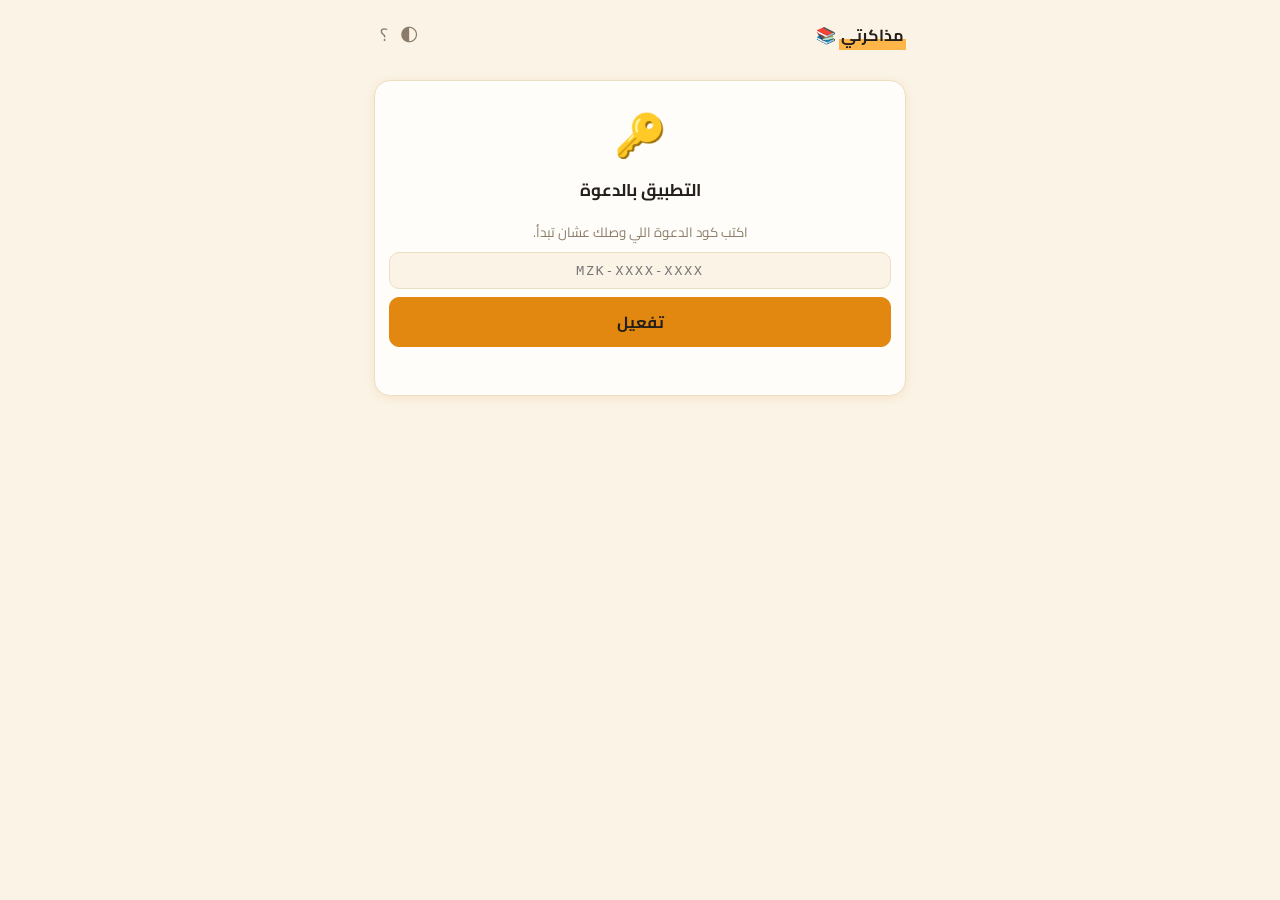
==== commit fa292592: "Add files via upload" ====
--- a/index.html
+++ b/index.html
@@ -1,17 +1,16 @@
 <!DOCTYPE html><html lang="ar" dir="rtl"><head><meta charset="utf-8">
 <meta name="viewport" content="width=device-width, initial-scale=1, viewport-fit=cover">
 <title>مذاكرتي</title>
-<!-- safe fixes: stable updatedAt, permission-denied handling, computed circle constant, min recorded session 60s -->
 <link href="https://fonts.googleapis.com/css2?family=Cairo:wght@400;700;900&display=swap" rel="stylesheet">
-<link rel="stylesheet" href="assets/css/main.css"></head><body>
+<link rel="stylesheet" href="main.css"></head><body>
 <header><div class="hd" style="justify-content:space-between"><b id="ttl" onclick="admTap()" style="font-size:16px;user-select:none;-webkit-user-select:none;touch-action:manipulation"><span class="mark">مذاكرتي</span> 📚</b><div><button class="qbtn" id="thb" onclick="toggleTheme()">🌓</button><button class="qbtn" onclick="stopTest();tab='help';render()">؟</button></div></div></header>
 <div id="v"></div>
 <nav><button data-t="today">النهاردة</button><button data-t="mat">موادي</button><button data-t="mist">الحفظ</button><button data-t="chat">الأصحاب</button><button data-t="stats">إحصائياتي</button></nav>
-<script src="src/core.js"></script>
-<script src="src/timer.js"></script>
-<script src="src/study-features.js"></script>
-<script src="src/registration.js"></script>
-<script src="src/admin.js"></script>
-<script src="src/friends-chat.js"></script>
-<script src="src/account-cleanup.js"></script>
-<script src="src/admin-cleanup-init.js"></script></body></html>
+<script src="core.js"></script>
+<script src="timer.js"></script>
+<script src="study-features.js"></script>
+<script src="registration.js"></script>
+<script src="admin.js"></script>
+<script src="friends-chat.js"></script>
+<script src="account-cleanup.js"></script>
+<script src="admin-cleanup-init.js"></script></body></html>
--- a/main.css
+++ b/main.css
@@ -0,0 +1,59 @@
+
+:root{--bg:#faf3e6;--cd:#fffdf9;--tx:#241f1a;--mu:#8a7c68;--pr:#e2870f;--pr2:#ffb648;--pt:#241f1a;--am:#c2410c;--ok:#2f8f3e;--bad:#d43d3d;--bd:#ecdfc4;--shd:rgba(226,135,15,.14);box-sizing:border-box;padding-top:env(safe-area-inset-top,0px);padding-bottom:env(safe-area-inset-bottom,0px)}
+@media(prefers-color-scheme:dark){:root:not([data-theme="light"]){--bg:#171310;--cd:#231d17;--tx:#f5ecdc;--mu:#b3a48c;--pr:#ffb648;--pr2:#ffd08a;--pt:#221806;--am:#ffb648;--ok:#4ade80;--bad:#f4726f;--bd:#392e22;--shd:rgba(255,182,72,.12)}}
+:root[data-theme="dark"]{--bg:#171310;--cd:#231d17;--tx:#f5ecdc;--mu:#b3a48c;--pr:#ffb648;--pr2:#ffd08a;--pt:#221806;--am:#ffb648;--ok:#4ade80;--bad:#f4726f;--bd:#392e22;--shd:rgba(255,182,72,.12)}
+html{scroll-padding-top:env(safe-area-inset-top,0px)}
+*{box-sizing:border-box}
+body{margin:0;background:var(--bg);color:var(--tx);font-family:Cairo,system-ui,sans-serif;padding:14px 14px 84px;max-width:560px;margin-inline:auto}
+h1{font-size:24px;font-weight:900;margin:0}h2{font-size:17px;margin:0 0 10px;font-weight:700}
+.c{background:var(--cd);border:1px solid var(--bd);border-radius:16px;padding:14px;margin-bottom:12px;box-shadow:0 2px 10px var(--shd)}
+input,select,textarea{width:100%;font:inherit;color:var(--tx);background:var(--bg);border:1px solid var(--bd);border-radius:10px;padding:10px;margin-bottom:8px}
+textarea{min-height:60px}
+button{font:inherit;cursor:pointer;border:1px solid var(--bd);background:var(--bg);color:var(--tx);border-radius:10px;padding:9px 14px}
+button.pr{background:var(--pr);color:var(--pt);border-color:var(--pr);font-weight:700;width:100%}
+button.sec{background:var(--bg);color:var(--tx);border-color:var(--pr);font-weight:700;width:100%}
+button.ok{color:var(--ok)}button.bad{color:var(--bad)}
+.ch.on{background:var(--pr);color:var(--pt)}
+.row{display:flex;gap:8px;flex-wrap:wrap;margin:8px 0}
+.r{display:flex;align-items:center;gap:10px;padding:8px 0;border-bottom:1px solid var(--bd)}
+.r>div{flex:1}.r small{display:block;color:var(--mu)}
+.r input[type=checkbox]{width:22px;height:22px;margin:0}
+.dn b{text-decoration:line-through;color:var(--mu)}
+.x{border:0;background:none;color:var(--mu);padding:4px 8px}
+.warn{border-color:var(--am)}
+.warn b{color:var(--am)}
+.big{font-size:64px;font-weight:900;text-align:center;font-variant-numeric:tabular-nums;margin:6px 0}
+.big2{font-size:26px;letter-spacing:2px;margin:8px 0}
+small{color:var(--mu)}
+.g{display:grid;grid-template-columns:1fr 1fr;gap:10px;text-align:center}
+.g big{display:block;font-size:30px;font-weight:900}
+.bars{display:flex;align-items:flex-end;gap:6px;height:100px;margin-top:8px}
+.bars i{flex:1;background:var(--pr);border-radius:5px 5px 0 0;min-height:3px}
+.bars2{display:flex;gap:6px;text-align:center}.bars2 span{flex:1;font-size:12px;color:var(--mu)}
+.bar{height:8px;background:var(--bd);border-radius:6px;overflow:hidden;margin:6px 0}.bar i{display:block;height:100%;background:var(--pr)}
+details{margin:6px 0}p{margin:6px 0}
+nav{position:fixed;bottom:0;left:0;right:0;display:flex;background:var(--cd);border-top:1px solid var(--bd);padding-bottom:env(safe-area-inset-bottom,0px);z-index:5}
+nav button{flex:1;border:0;border-radius:0;background:none;padding:12px 0 10px;color:var(--mu);font-size:12px}
+nav button.on{color:var(--pr);font-weight:700}
+header{position:sticky;top:env(safe-area-inset-top,0px);z-index:4;background:var(--bg);padding-top:6px;margin-bottom:10px}
+.mark{background:linear-gradient(transparent 62%,var(--pr2) 62%);padding:0 2px}
+.hd{display:flex;align-items:center;gap:10px}
+.lvl{width:38px;height:38px;border-radius:11px;background:linear-gradient(160deg,var(--pr),var(--pr2));color:var(--pt);display:flex;align-items:center;justify-content:center;font-weight:900;font-size:15px;flex-shrink:0}
+.xpwrap{flex:1;min-width:0}
+.xpbar{height:7px;background:var(--bd);border-radius:6px;overflow:hidden;margin-top:3px}
+.xpbar i{display:block;height:100%;background:linear-gradient(90deg,var(--pr),var(--pr2))}
+.flame{font-weight:900;color:var(--am);white-space:nowrap;font-size:13px}
+.qbtn{border:0;background:none;color:var(--mu);padding:6px;font-size:18px;line-height:1}
+.lb{display:flex;align-items:center;gap:10px;padding:9px 0;border-bottom:1px solid var(--bd)}
+.lb b.rk{width:22px;text-align:center;color:var(--mu);font-weight:900;flex-shrink:0}
+.lb.me{background:var(--shd);margin:0 -14px;padding-inline:14px;border-radius:10px}
+.code{font-family:monospace;font-size:22px;letter-spacing:4px;font-weight:900;text-align:center;background:var(--bg);border:1px dashed var(--bd);border-radius:10px;padding:10px}
+.toast{position:fixed;bottom:78px;left:50%;transform:translateX(-50%);background:var(--tx);color:var(--bg);padding:8px 16px;border-radius:20px;font-size:13px;font-weight:700;z-index:9;pointer-events:none}
+.g3{display:grid;grid-template-columns:repeat(3,1fr);gap:8px;text-align:center}
+.g3 b{display:block;font-size:24px;font-weight:900}
+.cx{font-family:monospace;font-weight:900;letter-spacing:1px;direction:ltr;unicode-bidi:isolate}
+.bdg{display:inline-block;font-size:12px;padding:1px 8px;border-radius:10px;border:1px solid var(--bd);font-weight:700}
+.rowb{display:flex;gap:6px;flex-wrap:wrap;margin-top:6px}
+.rowb button{padding:6px 10px;font-size:13px}
+/* ===== واجهة الأصحاب والرسائل الجديدة ===== */
+.friends-card{padding:0;overflow:hidden}.friends-head{padding:14px 14px 8px}.friend-row{display:flex;align-items:center;gap:11px;padding:12px 14px;border-top:1px solid var(--bd);cursor:pointer;transition:background .15s}.friend-row:hover{background:var(--shd)}.avatar{width:44px;height:44px;border-radius:50%;background:linear-gradient(145deg,var(--pr),var(--pr2));color:var(--pt);display:flex;align-items:center;justify-content:center;font-weight:900;font-size:16px;flex-shrink:0}.friend-main{min-width:0;flex:1}.friend-name{display:flex;align-items:center;gap:6px}.friend-preview{display:block;color:var(--mu);font-size:12px;white-space:nowrap;overflow:hidden;text-overflow:ellipsis;margin-top:2px}.friend-meta{text-align:left;direction:rtl;min-width:45px;font-size:11px;color:var(--mu)}.unread-dot{display:inline-flex;min-width:19px;height:19px;padding:0 5px;border-radius:10px;background:var(--pr);color:var(--pt);align-items:center;justify-content:center;font-size:10px;font-weight:900}.chat-shell{padding:0;overflow:hidden}.chat-top{padding:10px 12px;border-bottom:1px solid var(--bd);background:var(--cd);position:sticky;top:0;z-index:2}.chat-top .avatar{width:40px;height:40px}.chat-messages{height:calc(100vh - 290px);min-height:300px;max-height:620px;overflow-y:auto;padding:14px 12px;background:var(--bg);display:flex;flex-direction:column;gap:5px}.msg-bubble{max-width:82%;padding:8px 11px;border-radius:16px;border:1px solid var(--bd);box-shadow:0 1px 2px var(--shd);white-space:pre-wrap;word-break:break-word;line-height:1.55}.msg-me{align-self:flex-start;background:var(--pr);color:var(--pt);border-color:var(--pr)}.msg-other{align-self:flex-end;background:var(--cd)}.msg-time{font-size:10px;opacity:.65;margin-top:2px;text-align:left;direction:ltr}.chat-compose{display:flex;gap:7px;align-items:flex-end;padding:9px;background:var(--cd);border-top:1px solid var(--bd);position:sticky;bottom:0}.chat-compose textarea{margin:0;min-height:44px;max-height:110px;resize:none}.chat-compose button{min-width:46px;height:44px;padding:7px}.section-title{padding:14px 14px 8px;font-weight:900}.chat-date{align-self:center;background:var(--cd);border:1px solid var(--bd);color:var(--mu);font-size:10px;padding:4px 10px;border-radius:12px;margin:8px 0}.msg-line{display:flex;width:100%}.msg-line.mine{justify-content:flex-start}.msg-line.theirs{justify-content:flex-end}.msg-line.same .msg-bubble{border-radius:8px}.msg-line.mine.same .msg-bubble{border-top-right-radius:8px}.msg-line.theirs.same .msg-bubble{border-top-left-radius:8px}.friend-row:active{background:var(--shd);transform:scale(.995)}.friend-row{transition:background .12s,transform .08s}.chat-messages{scroll-behavior:smooth}.chat-compose textarea:focus{outline:2px solid var(--shd);border-color:var(--pr)}
